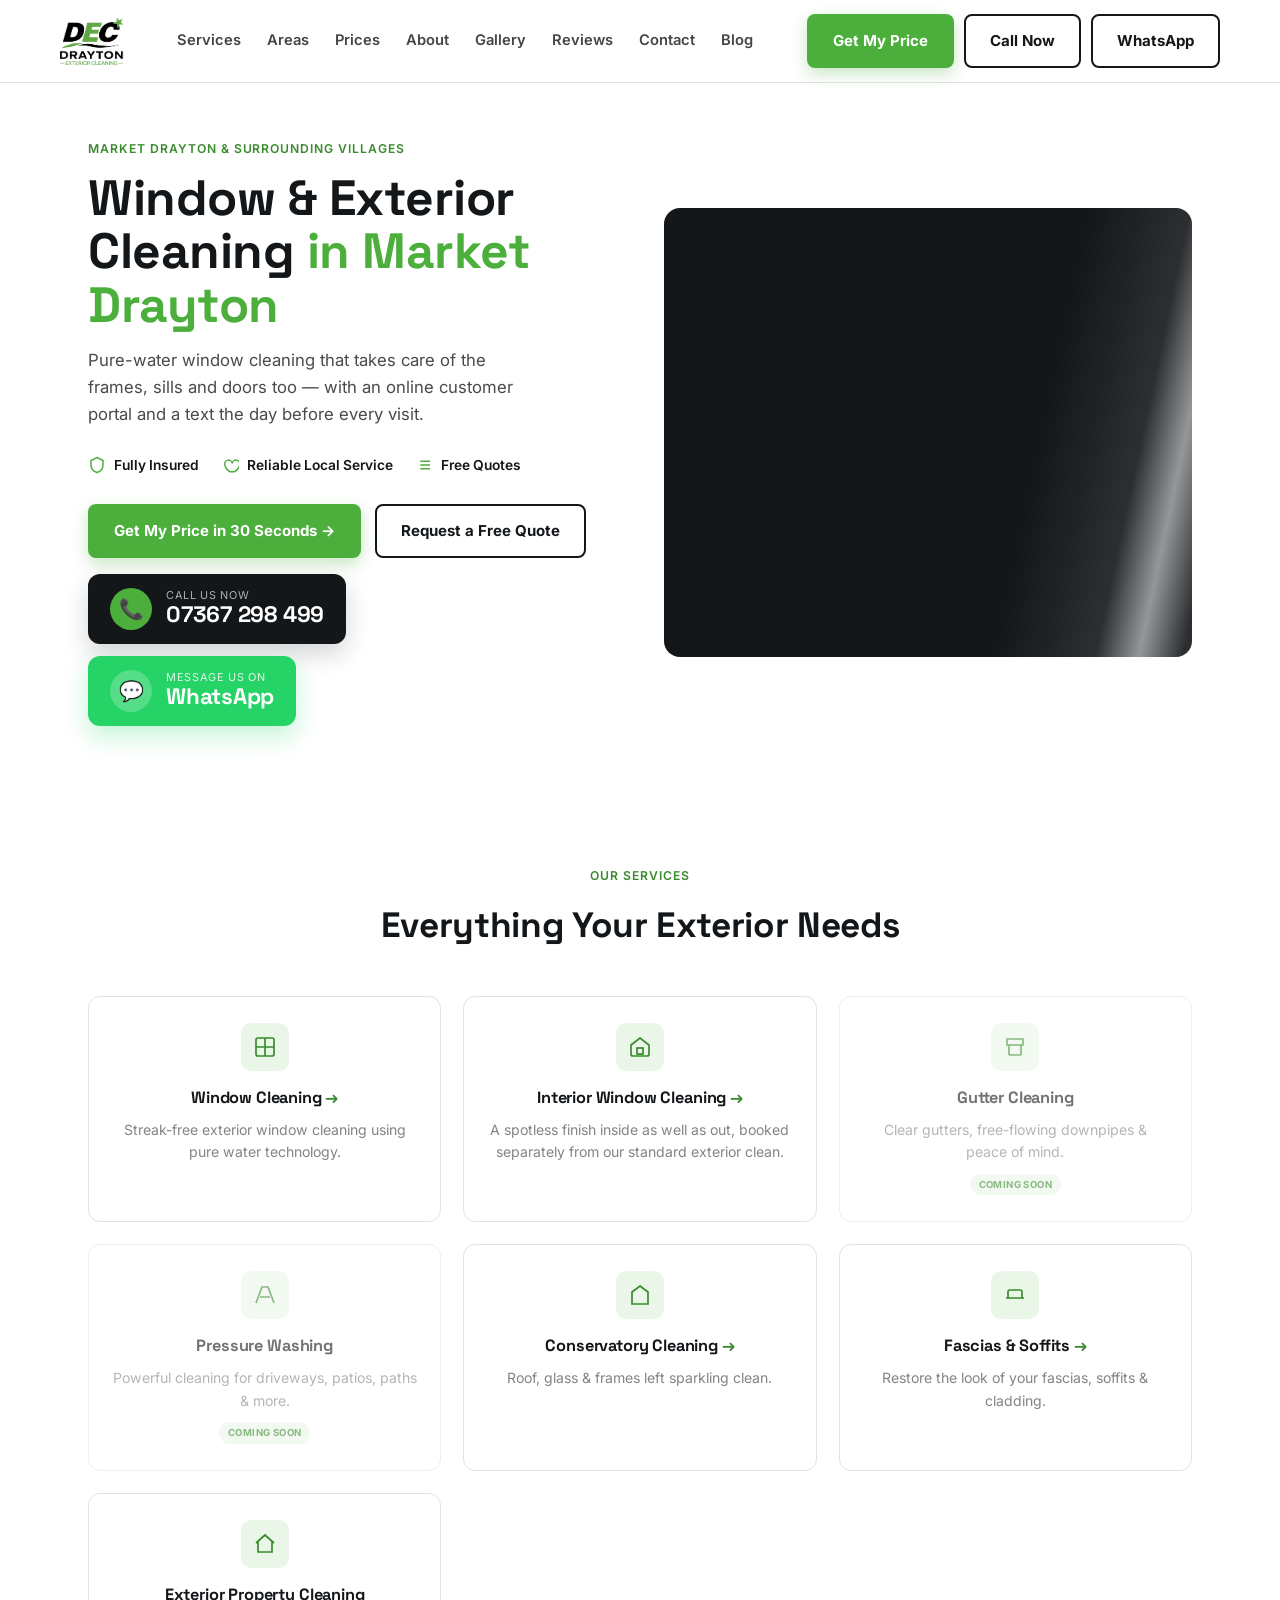
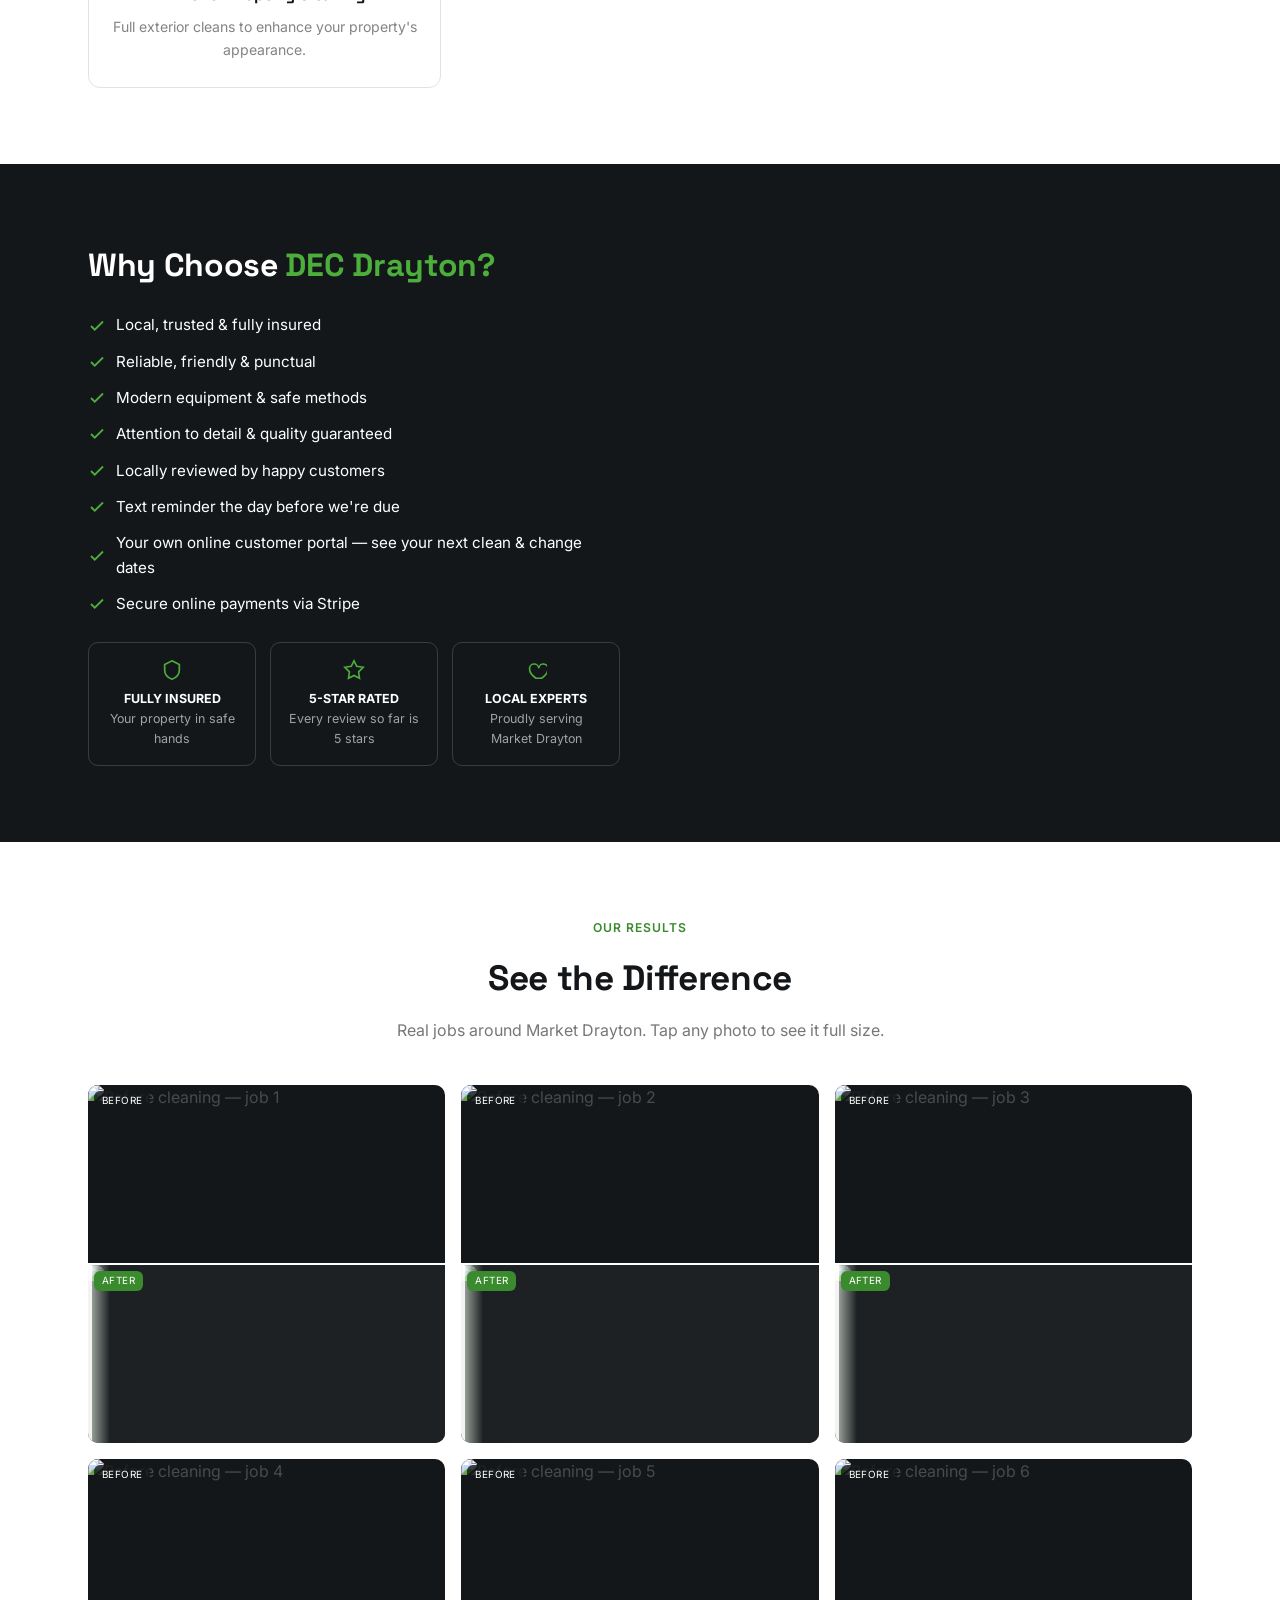
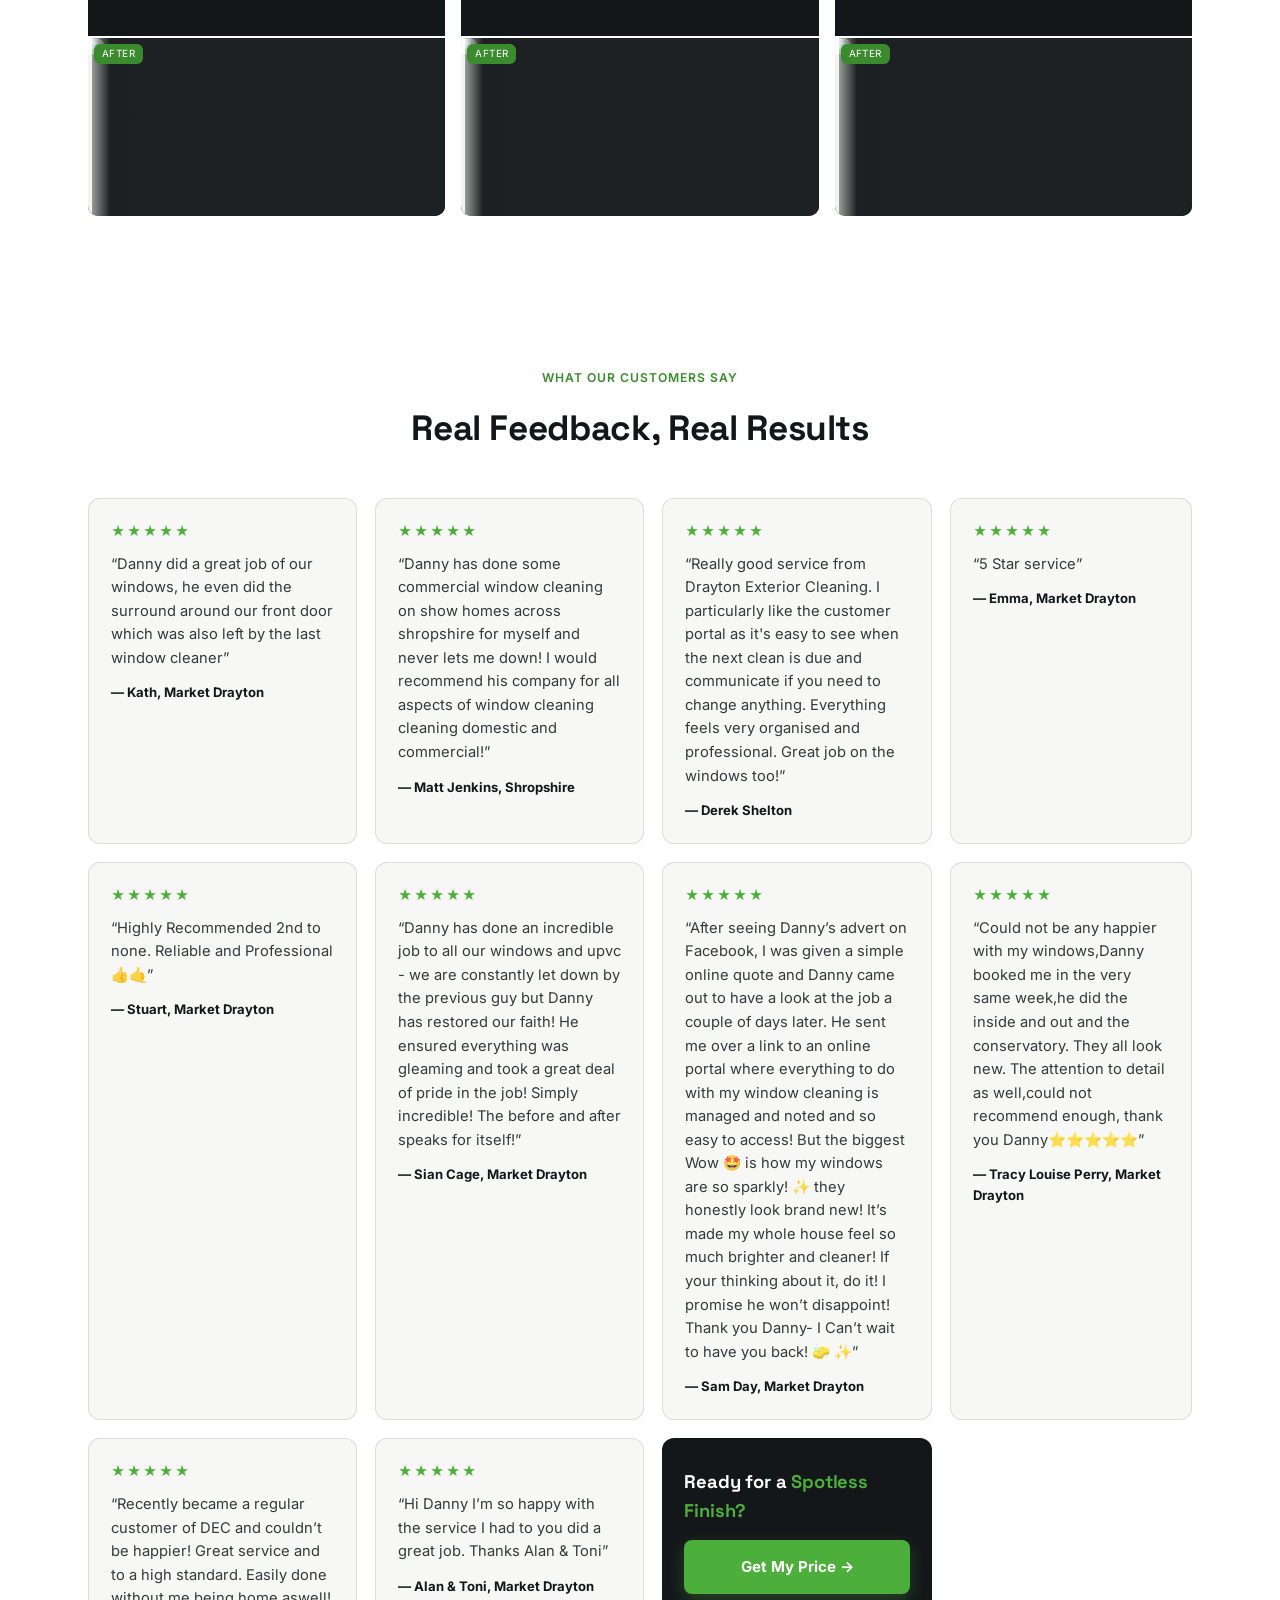
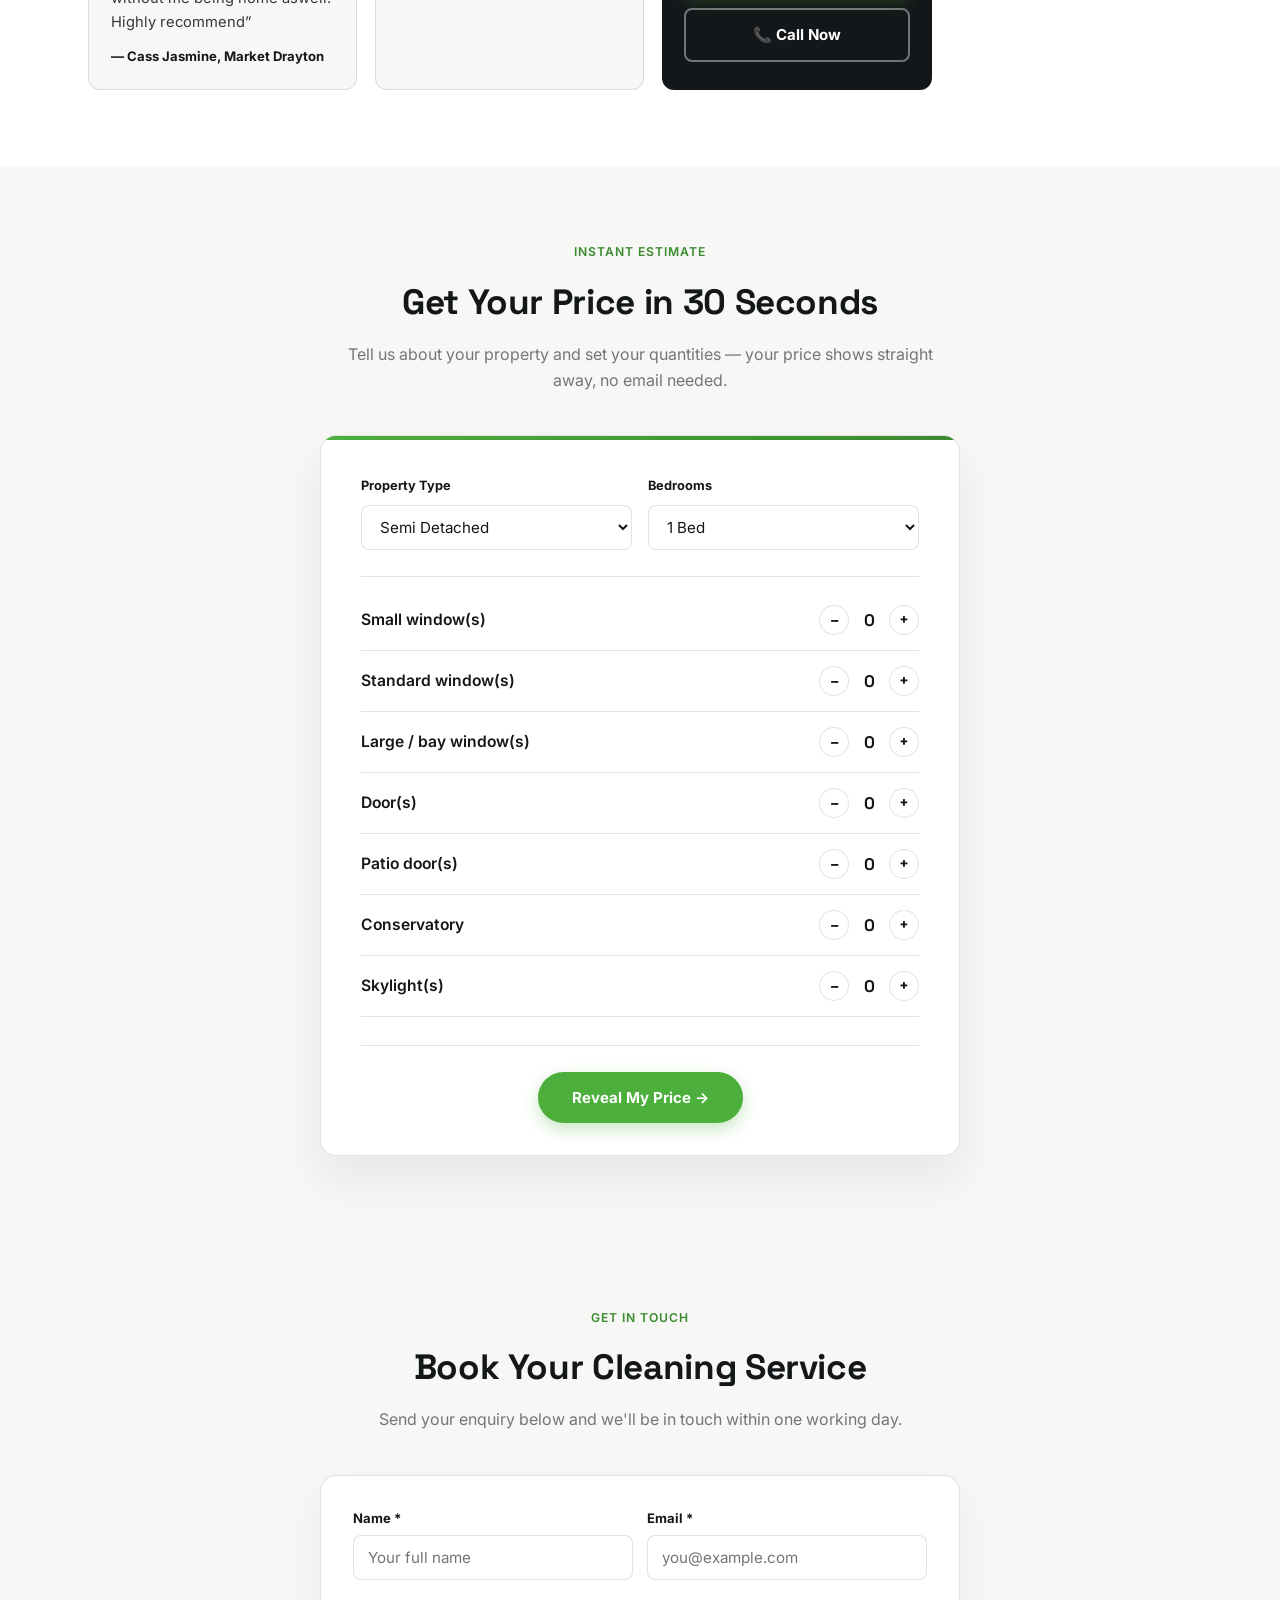
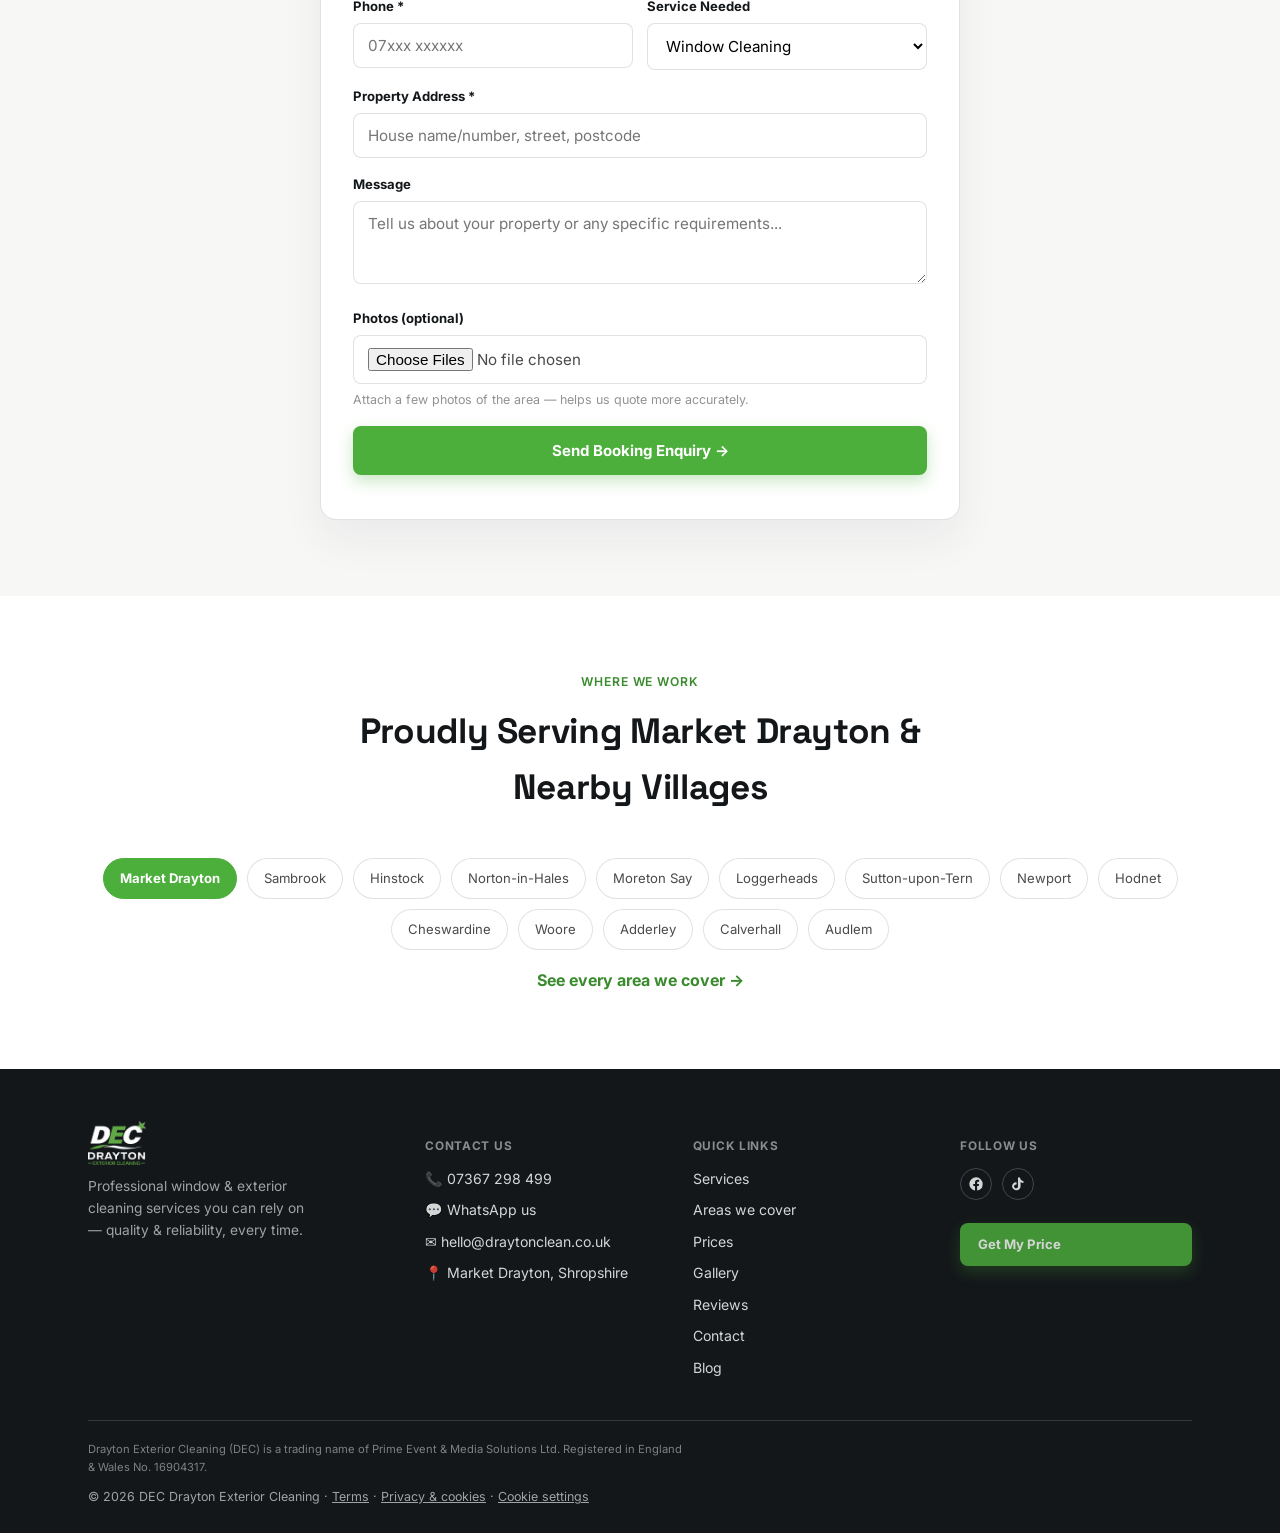
==== dec-site-cms/index.html @ 7d37f5d8 "Add terms and conditions page and link it from calculators and footers Co-Authored-By: Claude Opus 5" ====
<!DOCTYPE html>
<html lang="en">
<head>
<meta charset="UTF-8">
<meta name="viewport" content="width=device-width, initial-scale=1.0">
<title>Window Cleaning Market Drayton | Drayton Exterior Cleaning</title>
<meta name="description" content="Pure-water window and exterior cleaning in Market Drayton and nearby villages. Fully insured, 5-star reviewed, instant online prices.">
<link rel="canonical" href="https://draytonclean.co.uk/">
<meta property="og:type" content="website">
<meta property="og:title" content="DEC — Drayton Exterior Cleaning | Market Drayton">
<meta property="og:description" content="Professional window and exterior cleaning across Market Drayton, Sambrook, Hinstock & surrounding villages. Fully insured, reliable, free no-obligation quotes.">
<meta property="og:url" content="https://draytonclean.co.uk/">
<meta property="og:site_name" content="Drayton Exterior Cleaning">
<meta property="og:locale" content="en_GB">
 <meta property="og:image" content="https://draytonclean.co.uk/content/uploads/og-image.png"> <meta property="og:image:width" content="1200"> <meta property="og:image:height" content="630"> <meta name="twitter:image" content="https://draytonclean.co.uk/content/uploads/og-image.png">  
<meta name="twitter:card" content="summary_large_image">
<meta name="twitter:title" content="DEC — Drayton Exterior Cleaning | Market Drayton">
<meta name="twitter:description" content="Professional window and exterior cleaning in Market Drayton. Fully insured, reliable local service, free quotes.">
<!-- Cookie consent: Google Analytics only loads after "Accept" -->
<script src="/dec-consent.js"></script>
<script type="application/ld+json">
{
  "@context": "https://schema.org",
  "@type": "LocalBusiness",
  "@id": "https://draytonclean.co.uk/#business",
  "name": "Drayton Exterior Cleaning",
  "alternateName": "DEC",
  "url": "https://draytonclean.co.uk/",
  "telephone": "+447367298499",
  "email": "hello@draytonclean.co.uk",
  "areaServed": [
    { "@type": "Place", "name": "Market Drayton" },
    { "@type": "Place", "name": "Sambrook" },
    { "@type": "Place", "name": "Hinstock" },
    { "@type": "Place", "name": "Norton-in-Hales" },
    { "@type": "Place", "name": "Moreton Say" },
    { "@type": "Place", "name": "Loggerheads" },
    { "@type": "Place", "name": "Sutton-upon-Tern" },
    { "@type": "Place", "name": "Newport" },
    { "@type": "Place", "name": "Hodnet" },
    { "@type": "Place", "name": "Cheswardine" },
    { "@type": "Place", "name": "Woore" },
    { "@type": "Place", "name": "Adderley" },
    { "@type": "Place", "name": "Calverhall" },
    { "@type": "Place", "name": "Audlem" }
  ],
  "address": {
    "@type": "PostalAddress",
    "addressLocality": "Market Drayton",
    "addressRegion": "Shropshire",
    "addressCountry": "GB"
  },
  "priceRange": "££",
  "sameAs": [
    "https://www.facebook.com/profile.php?id=61593315966697",
    "https://www.tiktok.com/@dannyontheradio"
  ],
    "makesOffer": [
    { "@type": "Offer", "itemOffered": { "@type": "Service", "name": "Window Cleaning" } },
    { "@type": "Offer", "itemOffered": { "@type": "Service", "name": "Interior Window Cleaning" } },
    { "@type": "Offer", "itemOffered": { "@type": "Service", "name": "Conservatory Cleaning" } },
    { "@type": "Offer", "itemOffered": { "@type": "Service", "name": "Fascias & Soffits Cleaning" } },
    { "@type": "Offer", "itemOffered": { "@type": "Service", "name": "Exterior Property Cleaning" } }
  ]
}
</script>
<link rel="icon" type="image/x-icon" href="/favicon.ico">
<link rel="icon" type="image/png" sizes="32x32" href="/favicon-32x32.png">
<link rel="icon" type="image/png" sizes="16x16" href="/favicon-16x16.png">
<link rel="apple-touch-icon" sizes="180x180" href="/apple-touch-icon.png">
<link rel="icon" type="image/png" sizes="192x192" href="/android-chrome-192x192.png">
<link rel="preload" as="image" href="/content/uploads/dd-3569.jpg">
<link rel="preconnect" href="https://fonts.googleapis.com">
<link rel="preconnect" href="https://fonts.gstatic.com" crossorigin>
<link href="https://fonts.googleapis.com/css2?family=Space+Grotesk:wght@600;700;800&family=Inter:wght@400;600;700&display=swap" rel="stylesheet">
<script defer src="https://identity.netlify.com/v1/netlify-identity-widget.js"></script>
<!-- Animations: switched on only for visitors who haven't asked their device to reduce motion -->
<script>
  try{ if(!window.matchMedia('(prefers-reduced-motion: reduce)').matches){ document.documentElement.classList.add('motion-ok'); } }catch(e){}
</script>
<style>
  :root{
    --black:#14171A; --black-soft:#1D2124;
    --white:#FFFFFF; --offwhite:#F7F8F6;
    --green:#4CAF3C; --green-dark:#3A8A2E; --green-tint:#EAF6E7;
    --grey:#4A4A4A; --line:rgba(20,23,26,0.12);
    --display:'Space Grotesk',sans-serif; --body:'Inter',sans-serif; --mono:'Inter',sans-serif;
    --radius:12px;
  }
  *{box-sizing:border-box;}
  html{scroll-behavior:smooth;}
  body{margin:0; background:var(--white); color:var(--grey); font-family:var(--body); font-size:16px; line-height:1.6; -webkit-font-smoothing:antialiased;}
  h1,h2,h3{font-family:var(--display); margin:0; color:var(--black); letter-spacing:-0.01em;}
  p{margin:0;} a{color:inherit; text-decoration:none;} img,svg{display:block; max-width:100%;}
  .wrap{max-width:1160px; margin:0 auto; padding:0 28px;}
  @media (max-width:640px){.wrap{padding:0 20px;}}
  .eyebrow{font-family:var(--mono); font-size:0.76rem; letter-spacing:0.08em; text-transform:uppercase; color:var(--green-dark); font-weight:600; margin-bottom:12px;}
  /* Buttons */
  .btn{display:inline-flex; align-items:center; gap:8px; font-family:var(--body); font-weight:700; font-size:0.94rem; padding:13px 24px; border-radius:8px; border:2px solid transparent; cursor:pointer; transition:transform .15s ease, box-shadow .15s ease;}
  .btn-green{background:var(--green); color:#fff; box-shadow:0 6px 16px rgba(76,175,60,0.3);}
  .btn-green:hover{background:var(--green-dark); transform:translateY(-1px);}
  .btn-outline-dark{background:transparent; border-color:var(--black); color:var(--black);}
  .btn-outline-dark:hover{background:var(--black); color:#fff;}
  .btn-outline-white{background:transparent; border-color:rgba(255,255,255,0.4); color:#fff;}
  .btn-outline-white:hover{border-color:#fff;}
  /* Header */
  header{position:sticky; top:0; z-index:50; background:rgba(255,255,255,0.92); backdrop-filter:blur(10px); border-bottom:1px solid var(--line);}
  .nav{display:flex; align-items:center; justify-content:space-between; padding:14px 0; gap:20px;}
  .brand{display:flex; flex-direction:column; line-height:1;}
  .brand .mark{font-family:var(--display); font-weight:800; font-size:1.7rem; color:var(--black); letter-spacing:-0.02em;}
  .brand .mark span{color:var(--green);}
  .brand .sub{font-family:var(--mono); font-size:0.6rem; letter-spacing:0.14em; color:var(--grey); margin-top:2px;}
  nav.links{display:flex; align-items:center; gap:26px;}
  nav.links a{font-size:0.92rem; font-weight:600; color:var(--black); opacity:0.8;}
  nav.links a:hover{opacity:1; color:var(--green-dark);}
  .header-ctas{display:flex; align-items:center; gap:10px;}
  .burger-btn{display:none; width:40px; height:40px; border:1px solid var(--line); border-radius:8px; background:#fff; align-items:center; justify-content:center; cursor:pointer; flex:none;}
  .burger-btn svg{width:20px; height:20px; stroke:var(--black); fill:none; stroke-width:2;}
  .mobile-menu{display:none; flex-direction:column; padding:8px 20px 16px; border-top:1px solid var(--line); background:#fff;}
  .mobile-menu.open{display:flex;}
  .mobile-menu a{padding:12px 0; font-size:0.98rem; font-weight:600; color:var(--black); border-bottom:1px solid var(--line);}
  .mobile-menu a:last-child{border-bottom:none;}
  @media (max-width:980px){
    nav.links{display:none;}
    .burger-btn{display:flex;}
    .header-ctas .btn{padding:10px 14px; font-size:0.82rem;}
  }
  @media (max-width:560px){
    .nav{flex-direction:row; align-items:center; justify-content:space-between; gap:10px; padding:14px 20px;}
    .brand{width:auto;}
    .brand img{width:auto !important; height:36px !important; margin:0;}
    .header-ctas{display:none;}
  }
  @media (max-width:560px){
    header{position:static;}
  }
  /* Hero */
  .hero{padding:56px 0 64px;}
  .hero-inner{display:grid; grid-template-columns:1fr 1fr; gap:48px; align-items:center;}
  @media (max-width:900px){ .hero-inner{grid-template-columns:1fr;} }
  .hero h1{font-size:clamp(2.1rem,4.2vw,3.1rem); font-weight:800; line-height:1.08;}
  .hero h1 .accent{color:var(--green);}
  .hero .sub{margin-top:16px; font-size:1.05rem; opacity:0.85; max-width:460px;}
  .trust-row{display:flex; gap:22px; margin-top:26px; flex-wrap:wrap;}
  .trust-item{display:flex; align-items:center; gap:8px; font-size:0.86rem; font-weight:600; color:var(--black);}
  .trust-item svg{width:18px; height:18px; stroke:var(--green); fill:none; stroke-width:2;}
  .hero .cta-row{display:flex; gap:14px; margin-top:28px; flex-wrap:wrap;}
  .hero-phone-cta{display:flex; width:fit-content; align-items:center; gap:14px; background:var(--black); color:#fff; padding:14px 22px; border-radius:12px; margin-top:16px; box-shadow:0 10px 24px rgba(20,23,26,0.18); transition:transform .15s ease;}
  .hero-phone-cta:hover{transform:translateY(-1px);}
  .hero-phone-icon{width:42px; height:42px; border-radius:50%; background:var(--green); display:flex; align-items:center; justify-content:center; font-size:1.25rem; flex:none;}
  .hero-phone-text{display:flex; flex-direction:column; line-height:1.2;}
  .hero-phone-label{font-family:var(--mono); font-size:0.68rem; text-transform:uppercase; letter-spacing:0.06em; opacity:0.65;}
  .hero-phone-number{font-family:var(--display); font-weight:800; font-size:1.4rem; letter-spacing:-0.01em;}
  @media (max-width:480px){ .hero-phone-number{font-size:1.2rem;} }
  .hero-whatsapp-cta{display:flex; width:fit-content; align-items:center; gap:14px; background:#25D366; color:#fff; padding:14px 22px; border-radius:12px; margin-top:12px; box-shadow:0 10px 24px rgba(37,211,102,0.28); transition:transform .15s ease;}
  .hero-whatsapp-cta:hover{transform:translateY(-1px);}
  .hero-whatsapp-icon{width:42px; height:42px; border-radius:50%; background:rgba(255,255,255,0.22); display:flex; align-items:center; justify-content:center; font-size:1.25rem; flex:none;}
  .hero-whatsapp-text{display:flex; flex-direction:column; line-height:1.2;}
  .hero-whatsapp-label{font-family:var(--mono); font-size:0.68rem; text-transform:uppercase; letter-spacing:0.06em; opacity:0.85;}
  .hero-whatsapp-number{font-family:var(--display); font-weight:800; font-size:1.4rem; letter-spacing:-0.01em;}
  @media (max-width:480px){ .hero-whatsapp-number{font-size:1.2rem;} }
  .hero-photo{
    aspect-ratio:4/3.4; border-radius:16px; overflow:hidden; position:relative;
    background:var(--black);
    display:flex; align-items:center; justify-content:center; text-align:center;
  }
  .hero-photo .ph-label{color:rgba(255,255,255,0.55); font-family:var(--mono); font-size:0.78rem; padding:0 30px; line-height:1.6;}
  /* Services */
  section{padding:76px 0;}
  .section-head{max-width:600px; margin:0 auto 42px; text-align:center;}
  .section-head h2{font-size:clamp(1.7rem,3vw,2.2rem); font-weight:800;}
  .section-head p{margin-top:12px; opacity:0.75;}
  .services-grid{display:grid; grid-template-columns:repeat(3,1fr); gap:22px;}
  @media (max-width:900px){ .services-grid{grid-template-columns:repeat(2,1fr);} }
  @media (max-width:600px){ .services-grid{grid-template-columns:1fr;} }
  .service-card{border:1px solid var(--line); border-radius:var(--radius); padding:26px 22px; text-align:center; transition:transform .15s ease, box-shadow .15s ease, border-color .15s ease;}
  .service-card:hover{transform:translateY(-3px); box-shadow:0 14px 30px rgba(20,23,26,0.08); border-color:var(--green);}
  .service-icon{width:48px; height:48px; margin:0 auto 14px; border-radius:10px; background:var(--green-tint); display:flex; align-items:center; justify-content:center;}
  .service-icon svg{width:24px; height:24px; stroke:var(--green-dark); fill:none; stroke-width:1.7;}
  .service-card h3{font-size:1.02rem; font-weight:700;}
  .service-card p{margin-top:8px; font-size:0.88rem; opacity:0.68;}
  .service-card.coming-soon{opacity:0.6;}
  .coming-soon-tag{font-family:var(--mono); font-size:0.6rem; color:var(--green-dark); background:var(--green-tint); padding:3px 9px; border-radius:999px; display:inline-block; margin-top:10px; text-transform:uppercase; letter-spacing:0.04em; font-weight:700;}
  /* Why choose band */
  .why-band{background:var(--black); color:#fff;}
  .why-inner{display:grid; grid-template-columns:1fr 1fr; gap:40px; align-items:center;}
  @media (max-width:900px){ .why-inner{grid-template-columns:1fr;} }
  .why-band h2{color:#fff; font-size:clamp(1.5rem,2.6vw,2rem); margin-bottom:22px;}
  .why-band h2 .accent{color:var(--green);}
  .checklist{display:flex; flex-direction:column; gap:12px; margin-bottom:26px;}
  .checklist .item{display:flex; align-items:center; gap:10px; font-size:0.95rem;}
  .checklist svg{width:18px; height:18px; stroke:var(--green); fill:none; stroke-width:2.4; flex:none;}
  .stat-row{display:flex; gap:14px; flex-wrap:wrap;}
  .stat-card{flex:1; min-width:120px; border:1px solid rgba(255,255,255,0.16); border-radius:10px; padding:16px; text-align:center;}
  .stat-card svg{width:22px; height:22px; stroke:var(--green); fill:none; stroke-width:1.8; margin:0 auto 8px;}
  .stat-card .label{font-size:0.78rem; font-weight:700;}
  .why-photo{
    aspect-ratio:16/10; border-radius:14px; background:linear-gradient(160deg, var(--green-dark), var(--black-soft));
    display:flex; align-items:center; justify-content:center; text-align:center;
  }
  .why-photo .ph-label{color:rgba(255,255,255,0.55); font-family:var(--mono); font-size:0.75rem; padding:0 24px;}
  /* Before/after gallery */
  .gallery-grid{display:grid; grid-template-columns:repeat(auto-fit, minmax(280px, 1fr)); gap:16px;}
  .gallery-item{aspect-ratio:1/1; border-radius:10px; border:1.5px dashed var(--line); display:flex; align-items:center; justify-content:center; background:var(--offwhite);}
  .gallery-item span{font-family:var(--mono); font-size:0.72rem; color:var(--grey); opacity:0.6; text-align:center; padding:0 14px;}
  .gallery-cta{text-align:center; margin-top:32px;}
  .ba-item{border:0; padding:0; overflow:hidden; position:relative; display:flex; flex-direction:column; align-items:stretch; justify-content:stretch; background:var(--black);}
  .ba-half{position:relative; flex:1; overflow:hidden; min-height:0;}
  .ba-half + .ba-half{border-top:2px solid #fff;}
  .ba-half img{position:absolute; inset:0; width:100%; height:100%; object-fit:cover; display:block; cursor:zoom-in;}
  .gallery-item .ba-tag{position:absolute; top:6px; left:6px; background:rgba(20,23,26,0.8); color:#fff; font-size:0.62rem; padding:2px 8px; border-radius:6px; text-transform:uppercase; letter-spacing:0.04em; opacity:1 !important; font-family:var(--body);}
  .gallery-item .ba-tag.ba-after{background:var(--green-dark);}
  .gallery-item .ba-cap{position:absolute; bottom:6px; left:6px; right:6px; background:rgba(20,23,26,0.8); color:#fff; font-size:0.72rem; padding:4px 8px; border-radius:6px; opacity:1 !important;}
  /* Testimonials + CTA */
  .testi-wrap{display:grid; grid-template-columns:1fr 1fr 1fr 0.9fr; gap:18px;}
  @media (max-width:980px){ .testi-wrap{grid-template-columns:1fr 1fr;} }
  @media (max-width:640px){ .testi-wrap{grid-template-columns:1fr;} }
  .testi-card{border:1px solid var(--line); border-radius:var(--radius); padding:22px; background:var(--offwhite);}
  .testi-card .stars{color:var(--green); font-family:var(--mono); letter-spacing:2px; font-size:0.85rem;}
  .testi-card p.quote{margin-top:10px; font-size:0.92rem; color:var(--black); opacity:0.85;}
  .testi-card .who{margin-top:12px; font-size:0.82rem; font-weight:700; color:var(--black);}
  .testi-card .placeholder-tag{font-family:var(--mono); font-size:0.6rem; color:var(--green-dark); background:var(--green-tint); padding:2px 7px; border-radius:999px; display:inline-block; margin-bottom:8px;}
  .cta-panel{background:var(--black); border-radius:var(--radius); padding:26px 22px; color:#fff; display:flex; flex-direction:column; justify-content:center; gap:14px;}
  .cta-panel h3{color:#fff; font-size:1.15rem;}
  .cta-panel h3 .accent{color:var(--green);}
  .cta-panel .btn{width:100%; justify-content:center;}
  /* Booking */
  .booking{background:var(--offwhite);}
  .booking-panel{background:#fff; border:1px solid var(--line); border-radius:16px; padding:32px; box-shadow:0 20px 44px rgba(20,23,26,0.06);}
  .field{margin-bottom:16px;}
  .field label{display:block; font-size:0.82rem; font-weight:700; margin-bottom:6px; color:var(--black);}
  .field input, .field select, .field textarea{width:100%; padding:12px 14px; border-radius:8px; border:1px solid var(--line); font-family:var(--body); font-size:0.95rem; background:#fff;}
  .field input:focus, .field select:focus, .field textarea:focus{outline:2px solid var(--green); outline-offset:1px;}
  .field-row{display:grid; grid-template-columns:1fr 1fr; gap:14px;}
  @media (max-width:480px){ .field-row{grid-template-columns:1fr;} }
  .booking-note{font-family:var(--mono); font-size:0.72rem; opacity:0.55; text-align:center; margin-top:12px;}
  /* Areas */
  .area-tags{display:flex; flex-wrap:wrap; gap:10px; justify-content:center;}
  .area-tag{font-family:var(--mono); font-size:0.82rem; padding:9px 16px; border-radius:999px; border:1px solid var(--line); background:#fff;}
  a.area-tag{text-decoration:none; color:inherit; transition:border-color .15s ease, color .15s ease;}
  a.area-tag:hover{border-color:var(--green-dark); color:var(--green-dark);}
  a.area-tag.primary:hover{color:#fff; background:var(--green-dark);}
  .svc-link{color:inherit; text-decoration:none;}
  .svc-link::after{content:" \2192"; color:var(--green-dark);}
  .svc-link:hover{color:var(--green-dark);}
  .area-tag.primary{background:var(--green); color:#fff; border-color:var(--green); font-weight:700;}
  /* Footer */
  footer{background:var(--black); color:#fff; padding:52px 0 26px;}
  .footer-top{display:grid; grid-template-columns:1.3fr 1fr 1fr 1fr; gap:36px; padding-bottom:32px; border-bottom:1px solid rgba(255,255,255,0.14);}
  @media (max-width:760px){ .footer-top{grid-template-columns:1fr 1fr; gap:26px;} }
  .footer-brand .mark{font-family:var(--display); font-weight:800; font-size:1.4rem;}
  .footer-brand .mark span{color:var(--green);}
  .footer-brand p{margin-top:10px; opacity:0.6; font-size:0.86rem; max-width:220px;}
  .footer-col h4{font-size:0.74rem; text-transform:uppercase; letter-spacing:0.06em; opacity:0.5; font-weight:700; margin-bottom:12px;}
  .footer-col a, .footer-col p{display:block; font-size:0.88rem; opacity:0.82; margin-bottom:9px;}
  .social-row{display:flex; gap:10px; margin-top:4px;}
  .social-row a{width:32px; height:32px; border-radius:50%; border:1px solid rgba(255,255,255,0.25); display:flex; align-items:center; justify-content:center; font-size:0.75rem;}
  .footer-bottom{display:flex; justify-content:space-between; align-items:center; padding-top:20px; flex-wrap:wrap; gap:10px;}
  .legal-line{font-family:var(--mono); font-size:0.7rem; opacity:0.45; max-width:600px;}

  /* ============================================================
     ANIMATIONS (added Oct 2026)
     - Only run when the page adds "motion-ok" (visitors who have
       NOT turned on "reduce motion" on their phone/computer).
     - Scroll-in effects only hide things once the script at the
       bottom of the page has started ("motion-ready"), so nothing
       can ever get stuck invisible.
     ============================================================ */
  :root{ --ease-out:cubic-bezier(0.2,0.8,0.2,1); }
  @keyframes dec-rise{ from{opacity:0; transform:translateY(10px);} to{opacity:1; transform:none;} }
  @keyframes dec-wipe{ from{transform:translateX(-130%) skewX(-12deg);} to{transform:translateX(130%) skewX(-12deg);} }

  /* 1. Hero: text settles in, then a squeegee-style shine sweeps the photo once */
  .motion-ok .hero .eyebrow,
  .motion-ok .hero h1,
  .motion-ok .hero .sub,
  .motion-ok .hero .trust-row,
  .motion-ok .hero .cta-row,
  .motion-ok .hero .hero-phone-cta,
  .motion-ok .hero .hero-whatsapp-cta{ animation:dec-rise .5s var(--ease-out) both; }
  .motion-ok .hero h1{ animation-delay:.06s; }
  .motion-ok .hero .sub{ animation-delay:.12s; }
  .motion-ok .hero .trust-row{ animation-delay:.18s; }
  .motion-ok .hero .cta-row{ animation-delay:.24s; }
  .motion-ok .hero .hero-phone-cta{ animation-delay:.30s; }
  .motion-ok .hero .hero-whatsapp-cta{ animation-delay:.34s; }
  .motion-ok .hero-photo::after{
    content:""; position:absolute; top:-10%; bottom:-10%; left:0; width:55%; pointer-events:none;
    background:linear-gradient(90deg, rgba(255,255,255,0) 0%, rgba(255,255,255,0.10) 35%, rgba(255,255,255,0.55) 50%, rgba(255,255,255,0.10) 65%, rgba(255,255,255,0) 100%);
    transform:translateX(-130%) skewX(-12deg);
    animation:dec-wipe .9s .45s var(--ease-out) both;
  }

  /* 2. Things that glide in as you scroll to them (once only) */
  .motion-ready .reveal{ opacity:0; transform:translateY(14px); transition:opacity .55s var(--ease-out), transform .55s var(--ease-out); transition-delay:var(--d,0s); }
  .motion-ready .reveal.in{ opacity:1; transform:none; }
  .motion-ready .service-card.reveal.in:hover{ transform:translateY(-3px); transition-delay:0s; }
  .motion-ready .service-card.coming-soon.reveal.in{ opacity:0.6; }

  /* 3. "Why choose" ticks draw themselves in */
  .motion-ready .checklist svg path{ stroke-dasharray:1; stroke-dashoffset:1; transition:stroke-dashoffset .45s var(--ease-out); transition-delay:var(--d,0s); }
  .motion-ready .checklist.in svg path{ stroke-dashoffset:0; }

  /* 4. Before/after: the "after" photo is wiped clean left-to-right */
  /* (a cover panel with a bright "blade" edge slides off the photo; the photo itself is untouched so it still loads normally) */
  .motion-ready .ba-half.ba-wipe .ba-tag{ z-index:2; }
  .motion-ready .ba-half.ba-wipe::after{
    content:""; position:absolute; inset:0; z-index:1; pointer-events:none;
    background:linear-gradient(90deg, rgba(255,255,255,0.95) 0, rgba(255,255,255,0.95) 4px, rgba(234,246,231,0.6) 4px, rgba(29,33,36,0.92) 22px, #1D2124 60px);
    transform:translateX(0); transition:transform .85s var(--ease-out); transition-delay:var(--d,0s);
  }
  .motion-ready .ba-half.ba-wipe.in::after{ transform:translateX(101%); }

  /* 5. Review stars fill in */
  .motion-ready .testi-card.reveal .stars{ clip-path:inset(0 100% 0 0); transition:clip-path .6s var(--ease-out); transition-delay:calc(var(--d,0s) + .15s); }
  .motion-ready .testi-card.in .stars{ clip-path:inset(0 0 0 0); }

  /* 6. Buttons feel pressable */
  .btn:active, .hero-phone-cta:active, .hero-whatsapp-cta:active{ transform:scale(0.98); transition-duration:.08s; }

  /* 6b. "Get My Price" buttons give a little giggle: a quick wiggle when they
     come into view, repeated 4 times (every 6 seconds), then they settle.
     They also giggle whenever someone hovers over them. */
  @keyframes dec-giggle{
    0%,13%,100%{ transform:none; }
    2%{ transform:rotate(-3deg) scale(1.04); }
    4%{ transform:rotate(3deg) scale(1.04); }
    6%{ transform:rotate(-2deg) scale(1.03); }
    8%{ transform:rotate(2deg) scale(1.02); }
    10%{ transform:rotate(-1deg); }
  }
  @keyframes dec-giggle-once{
    0%,100%{ transform:none; }
    15%{ transform:rotate(-3deg) scale(1.04); }
    30%{ transform:rotate(3deg) scale(1.04); }
    45%{ transform:rotate(-2deg) scale(1.03); }
    60%{ transform:rotate(2deg) scale(1.02); }
    75%{ transform:rotate(-1deg); }
  }
  .motion-ok a.btn-green[href="#calculator"].giggle{ animation:dec-giggle 6s ease-in-out var(--gd,.6s) 4 both; }
  .motion-ok a.btn-green[href="#calculator"]:hover{ animation:dec-giggle-once .6s ease-in-out 1; }

  /* 7. Header gets a soft shadow once you scroll */
  header{ transition:box-shadow .25s ease; }
  header.scrolled{ box-shadow:0 6px 20px rgba(20,23,26,0.08); }

  /* Respect visitors who turn off animations */
  @media (prefers-reduced-motion: reduce){
    html{scroll-behavior:auto !important;}
    *,*::before,*::after{animation-duration:.01ms !important; animation-iteration-count:1 !important; transition-duration:.01ms !important;}
  }
  a:focus-visible,button:focus-visible,input:focus-visible,select:focus-visible,textarea:focus-visible{outline:3px solid var(--green-dark); outline-offset:2px;}
</style>
</head>
<body>
<header>
  <div class="wrap nav">
        <a class="brand" href="#top">
      <img src="content/uploads/dec-logo.png" alt="Drayton Exterior Cleaning" style="height:48px;width:auto;">
    </a>
    <nav class="links">
      <a href="#services">Services</a>
      <a href="/areas/">Areas</a>
      <a href="#calculator">Prices</a>
      <a href="#about">About</a>
      <a href="#gallery">Gallery</a>
      <a href="#reviews">Reviews</a>
      <a href="#booking">Contact</a>
      <a href="/blog/">Blog</a>
    </nav>
    <div class="header-ctas">
      <a class="btn btn-green" href="#calculator">Get My Price</a>
      <a class="btn btn-outline-dark tel-link" href="tel:+447367298499">Call Now</a>
      <a class="btn btn-outline-dark whatsapp-link" href="https://wa.me/447367298499" target="_blank" rel="noopener">WhatsApp</a>
    </div>
    <button class="burger-btn" id="burgerBtn" aria-label="Open menu">
      <svg viewBox="0 0 24 24"><path d="M3 6h18M3 12h18M3 18h18"/></svg>
    </button>
  </div>
  <div class="mobile-menu" id="mobileMenu">
    <a href="#services">Services</a>
    <a href="/areas/">Areas</a>
    <a href="#calculator">Prices</a>
    <a href="#about">About</a>
    <a href="#gallery">Gallery</a>
    <a href="#reviews">Reviews</a>
    <a href="#booking">Contact</a>
    <a href="/blog/">Blog</a>
  </div>
</header>
<main id="top">
  <!-- HERO -->
  <section class="hero">
    <div class="wrap hero-inner">
      <div>
        <div class="eyebrow">Market Drayton &amp; surrounding villages</div>
        <h1>Window &amp; Exterior Cleaning <span class="accent">in Market Drayton</span></h1>
        <p class="sub">Pure-water window cleaning that takes care of the frames, sills and doors too — with an online customer portal and a text the day before every visit.</p>
        <div class="trust-row">
          <div class="trust-item"><svg viewBox="0 0 24 24"><path d="M12 2l8 4v6c0 5-3.5 8.5-8 10-4.5-1.5-8-5-8-10V6z"/></svg> Fully Insured</div>
          <div class="trust-item"><svg viewBox="0 0 24 24"><path d="M12 21s-7-4.5-7-10a5 5 0 0110-1 5 5 0 0110 1c0 5.5-7 10-7 10z"/></svg> Reliable Local Service</div>
          <div class="trust-item"><svg viewBox="0 0 24 24"><path d="M7 7h13M7 12h13M7 17h13M3 7h.01M3 12h.01M3 17h.01"/></svg> Free Quotes</div>
        </div>
        <div class="cta-row">
          <a class="btn btn-green" href="#calculator">Get My Price in 30 Seconds →</a>
          <a class="btn btn-outline-dark" href="#booking">Request a Free Quote</a>
        </div>
        <a href="tel:+447367298499" class="tel-link hero-phone-cta">
          <span class="hero-phone-icon">📞</span>
          <span class="hero-phone-text">
            <span class="hero-phone-label">Call us now</span>
            <span class="hero-phone-number" id="heroPhoneNumber">07367 298 499</span>
          </span>
        </a>
        <a href="https://wa.me/447367298499" class="whatsapp-link hero-whatsapp-cta" target="_blank" rel="noopener">
          <span class="hero-whatsapp-icon">💬</span>
          <span class="hero-whatsapp-text">
            <span class="hero-whatsapp-label">Message us on</span>
            <span class="hero-whatsapp-number">WhatsApp</span>
          </span>
        </a>
      </div>
      <div class="hero-photo" id="heroPhoto" role="img" aria-label="Danny from Drayton Exterior Cleaning at work" style="background-image:url(/content/uploads/dd-3569.jpg); background-size:cover; background-position:center;"></div>
    </div>
  </section>
  <!-- SERVICES -->
  <section id="services">
    <div class="wrap">
      <div class="section-head">
        <div class="eyebrow" style="text-align:center;">Our Services</div>
        <h2>Everything Your Exterior Needs</h2>
      </div>
      <div class="services-grid">
                <div class="service-card">
          <div class="service-icon"><svg viewBox="0 0 24 24"><rect x="3" y="3" width="18" height="18" rx="2"/><path d="M12 3v18M3 12h18"/></svg></div>
          <h3><a class="svc-link" href="/services/window-cleaning/">Window Cleaning</a></h3>
          <p>Streak-free exterior window cleaning using pure water technology.</p>
        </div>
        <div class="service-card">
          <div class="service-icon"><svg viewBox="0 0 24 24"><path d="M3 10l9-7 9 7v9a2 2 0 01-2 2H5a2 2 0 01-2-2z"/><rect x="9" y="13" width="6" height="6"/></svg></div>
          <h3><a class="svc-link" href="/services/interior-window-cleaning/">Interior Window Cleaning</a></h3>
          <p>A spotless finish inside as well as out, booked separately from our standard exterior clean.</p>
        </div>
        <div class="service-card coming-soon">
          <div class="service-icon"><svg viewBox="0 0 24 24"><path d="M4 4h16v6H4zM6 10v10M18 10v10M6 20h12"/></svg></div>
          <h3>Gutter Cleaning</h3>
          <p>Clear gutters, free-flowing downpipes &amp; peace of mind.</p>
          <span class="coming-soon-tag">Coming Soon</span>
        </div>
        <div class="service-card coming-soon">
          <div class="service-icon"><svg viewBox="0 0 24 24"><path d="M3 20l6-16h6l6 16M7 14h10"/></svg></div>
          <h3>Pressure Washing</h3>
          <p>Powerful cleaning for driveways, patios, paths &amp; more.</p>
          <span class="coming-soon-tag">Coming Soon</span>
        </div>
        <div class="service-card">
          <div class="service-icon"><svg viewBox="0 0 24 24"><path d="M12 3l8 6v12H4V9z"/></svg></div>
          <h3><a class="svc-link" href="/services/conservatory-cleaning/">Conservatory Cleaning</a></h3>
          <p>Roof, glass &amp; frames left sparkling clean.</p>
        </div>
        <div class="service-card">
          <div class="service-icon"><svg viewBox="0 0 24 24"><path d="M3 15h18M5 15V9a2 2 0 012-2h10a2 2 0 012 2v6"/></svg></div>
          <h3><a class="svc-link" href="/services/fascia-and-soffit-cleaning/">Fascias &amp; Soffits</a></h3>
          <p>Restore the look of your fascias, soffits &amp; cladding.</p>
        </div>
        <div class="service-card">
          <div class="service-icon"><svg viewBox="0 0 24 24"><path d="M3 11l9-8 9 8M5 10v10h14V10"/></svg></div>
          <h3>Exterior Property Cleaning</h3>
          <p>Full exterior cleans to enhance your property's appearance.</p>
        </div>
      </div>
    </div>
  </section>
  <!-- WHY CHOOSE -->
  <section id="about" class="why-band">
    <div class="wrap why-inner">
      <div>
        <h2>Why Choose <span class="accent">DEC Drayton?</span></h2>
        <div class="checklist">
          <div class="item"><svg viewBox="0 0 24 24"><path d="M20 6L9 17l-5-5"/></svg> Local, trusted &amp; fully insured</div>
          <div class="item"><svg viewBox="0 0 24 24"><path d="M20 6L9 17l-5-5"/></svg> Reliable, friendly &amp; punctual</div>
          <div class="item"><svg viewBox="0 0 24 24"><path d="M20 6L9 17l-5-5"/></svg> Modern equipment &amp; safe methods</div>
          <div class="item"><svg viewBox="0 0 24 24"><path d="M20 6L9 17l-5-5"/></svg> Attention to detail &amp; quality guaranteed</div>
          <div class="item"><svg viewBox="0 0 24 24"><path d="M20 6L9 17l-5-5"/></svg> Locally reviewed by happy customers</div>
          <div class="item"><svg viewBox="0 0 24 24"><path d="M20 6L9 17l-5-5"/></svg> Text reminder the day before we're due</div>
          <div class="item"><svg viewBox="0 0 24 24"><path d="M20 6L9 17l-5-5"/></svg> Your own online customer portal — see your next clean &amp; change dates</div>
          <div class="item"><svg viewBox="0 0 24 24"><path d="M20 6L9 17l-5-5"/></svg> Secure online payments via Stripe</div>
        </div>
        <div class="stat-row">
          <div class="stat-card"><svg viewBox="0 0 24 24"><path d="M12 2l8 4v6c0 5-3.5 8.5-8 10-4.5-1.5-8-5-8-10V6z"/></svg><div class="label">FULLY INSURED<br><span style="font-weight:400; opacity:0.6;">Your property in safe hands</span></div></div>
          <div class="stat-card"><svg viewBox="0 0 24 24"><path d="M12 2l3 6 7 1-5 5 1 7-6-3-6 3 1-7-5-5 7-1z"/></svg><div class="label">5-STAR RATED<br><span style="font-weight:400; opacity:0.6;">Every review so far is 5 stars</span></div></div>
          <div class="stat-card"><svg viewBox="0 0 24 24"><path d="M12 21s-7-4.5-7-10a5 5 0 0110-1 5 5 0 0110 1c0 5.5-7 10-7 10z"/></svg><div class="label">LOCAL EXPERTS<br><span style="font-weight:400; opacity:0.6;">Proudly serving Market Drayton</span></div></div>
        </div>
      </div>
      <div class="why-photo" id="vanPhoto" role="img" aria-label="Drayton Exterior Cleaning van" style="background-image:url(/content/uploads/van-photo.jpg); background-size:cover; background-position:center;"></div>
    </div>
  </section>
  <!-- GALLERY -->
  <section id="gallery">
    <div class="wrap">
      <div class="section-head">
        <div class="eyebrow" style="text-align:center;">Our Results</div>
        <h2>See the Difference</h2>
        <p>Real jobs around Market Drayton. Tap any photo to see it full size.</p>
      </div>
      <div class="gallery-grid" id="galleryGrid">
        <div class="gallery-item ba-item">
          <div class="ba-half"><img src="/content/uploads/before.jpg" alt="Before cleaning — job 1" loading="lazy" decoding="async" width="600" height="600" data-full="/content/uploads/before.jpg"><span class="ba-tag">Before</span></div>
          <div class="ba-half"><img src="/content/uploads/after.jpg" alt="After cleaning — job 1" loading="lazy" decoding="async" width="600" height="600" data-full="/content/uploads/after.jpg"><span class="ba-tag ba-after">After</span></div>
        </div>
        <div class="gallery-item ba-item">
          <div class="ba-half"><img src="/content/uploads/img_6696.jpeg" alt="Before cleaning — job 2" loading="lazy" decoding="async" width="600" height="600" data-full="/content/uploads/img_6696.jpeg"><span class="ba-tag">Before</span></div>
          <div class="ba-half"><img src="/content/uploads/img_6697.jpeg" alt="After cleaning — job 2" loading="lazy" decoding="async" width="600" height="600" data-full="/content/uploads/img_6697.jpeg"><span class="ba-tag ba-after">After</span></div>
        </div>
        <div class="gallery-item ba-item">
          <div class="ba-half"><img src="/content/uploads/img_6705.jpeg" alt="Before cleaning — job 3" loading="lazy" decoding="async" width="600" height="600" data-full="/content/uploads/img_6705.jpeg"><span class="ba-tag">Before</span></div>
          <div class="ba-half"><img src="/content/uploads/img_6707.jpeg" alt="After cleaning — job 3" loading="lazy" decoding="async" width="600" height="600" data-full="/content/uploads/img_6707.jpeg"><span class="ba-tag ba-after">After</span></div>
        </div>
        <div class="gallery-item ba-item">
          <div class="ba-half"><img src="/content/uploads/img_6775.jpeg" alt="Before cleaning — job 4" loading="lazy" decoding="async" width="600" height="600" data-full="/content/uploads/img_6775.jpeg"><span class="ba-tag">Before</span></div>
          <div class="ba-half"><img src="/content/uploads/img_6781.jpeg" alt="After cleaning — job 4" loading="lazy" decoding="async" width="600" height="600" data-full="/content/uploads/img_6781.jpeg"><span class="ba-tag ba-after">After</span></div>
        </div>
        <div class="gallery-item ba-item">
          <div class="ba-half"><img src="/content/uploads/img_6809.jpeg" alt="Before cleaning — job 5" loading="lazy" decoding="async" width="600" height="600" data-full="/content/uploads/img_6809.jpeg"><span class="ba-tag">Before</span></div>
          <div class="ba-half"><img src="/content/uploads/img_6814.jpeg" alt="After cleaning — job 5" loading="lazy" decoding="async" width="600" height="600" data-full="/content/uploads/img_6814.jpeg"><span class="ba-tag ba-after">After</span></div>
        </div>
      </div>
    </div>
  </section>
  <!-- TESTIMONIALS + CTA -->
  <section id="reviews">
    <div class="wrap">
      <div class="section-head">
        <div class="eyebrow" style="text-align:center;">What Our Customers Say</div>
        <h2>Real Feedback, Real Results</h2>
      </div>
      <div class="testi-wrap" id="testiWrap">
        <div class="testi-card">
          <div class="stars" aria-label="5 out of 5 stars">★★★★★</div>
          <p class="quote">“Danny did a great job of our windows, he even did the surround around our front door which was also left by the last window cleaner”</p>
          <div class="who">— Kath, Market Drayton</div>
        </div>
        <div class="testi-card">
          <div class="stars" aria-label="5 out of 5 stars">★★★★★</div>
          <p class="quote">“Danny has done some commercial window cleaning on show homes across shropshire for myself and never lets me down! I would recommend his company for all aspects of window cleaning cleaning domestic and commercial!”</p>
          <div class="who">— Matt Jenkins, Shropshire</div>
        </div>
        <div class="testi-card">
          <div class="stars" aria-label="5 out of 5 stars">★★★★★</div>
          <p class="quote">“Really good service from Drayton Exterior Cleaning. I particularly like the customer portal as it&#x27;s easy to see when the next clean is due and communicate if you need to change anything. Everything feels very organised and professional. Great job on the windows too!”</p>
          <div class="who">— Derek Shelton</div>
        </div>
        <div class="testi-card">
          <div class="stars" aria-label="5 out of 5 stars">★★★★★</div>
          <p class="quote">“5 Star service”</p>
          <div class="who">— Emma, Market Drayton</div>
        </div>
        <div class="testi-card">
          <div class="stars" aria-label="5 out of 5 stars">★★★★★</div>
          <p class="quote">“Highly Recommended 2nd to none. Reliable and Professional 👍🤙”</p>
          <div class="who">— Stuart, Market Drayton</div>
        </div>
        <div class="testi-card">
          <div class="stars" aria-label="5 out of 5 stars">★★★★★</div>
          <p class="quote">“Danny has done an incredible job to all our windows and upvc - we are constantly let down by the previous guy but Danny has restored our faith! He ensured everything was gleaming and took a great deal of pride in the job! Simply incredible! The before and after speaks for itself!”</p>
          <div class="who">— Sian Cage, Market Drayton</div>
        </div>
        <div class="testi-card">
          <div class="stars" aria-label="5 out of 5 stars">★★★★★</div>
          <p class="quote">“After seeing Danny’s advert on Facebook, I was given a simple online quote and Danny came out to have a look at the job a couple of days later. He sent me over a link to an online portal where everything to do with my window cleaning is managed and noted and so easy to access! 
But the biggest Wow 🤩 is how my windows are so sparkly! ✨ they honestly look brand new! It’s made my whole house feel so much brighter and cleaner! If your thinking about it, do it! 
I promise he won’t disappoint! 
Thank you Danny- I Can’t wait to have you back! 🧽 ✨”</p>
          <div class="who">— Sam Day, Market Drayton</div>
        </div>
        <div class="cta-panel">
          <h3>Ready for a <span class="accent">Spotless Finish?</span></h3>
          <a class="btn btn-green" href="#calculator">Get My Price →</a>
          <a class="btn btn-outline-white tel-link" href="tel:+447367298499">📞 Call Now</a>
        </div>
      </div>
    </div>
  </section>
<!--
  ============================================================
  DEC — Live Pricing Calculator (GDPR-friendly: no email required)
  ============================================================
  HOW IT WORKS:
  1. Visitor picks property type + bedrooms, sets item quantities.
  2. They click "Reveal My Price" — the price shows IMMEDIATELY,
     no email or any personal detail required.
  3. A short reference code (e.g. DEC-4X7QK) is shown alongside
     the price.
  4. ANONYMOUS QUOTE LOG (added Oct 2026): at the moment the price
     is revealed, the quote details ONLY (reference, property,
     items, total — no name, email, phone or anything personal)
     are sent to the Netlify form called "calculator-quote-log".
     You can see every quote in Netlify under Forms, and look one
     up by reference code if a customer quotes it back to you.
     The same details also go to Google Analytics (GA4) with the
     "calculator_price_revealed" event.
  5. BELOW the price, there's a fully OPTIONAL section: "Want us
     to follow up?" with an email field and a consent checkbox.
     Ticking the consent box reveals Name, Email, Mobile number,
     Address and Postcode. Details are only sent if they tick
     the box, fill these in
     AND click "Send My Details" themselves. That goes to
     the separate Netlify form "quote-contact-request".
  6. PRICE FEEDBACK (added Oct 2026): under the price, visitors can
     tap "About right", "A bit high" or "Too high for me". Each tap
     goes (anonymously) to the Netlify form "calculator-price-feedback"
     with Stage = "Reaction", and to GA4 as "calculator_price_feedback".
     If they pick a "high" option, two optional questions appear
     (expected price + reasons). If they answer, a second entry is
     sent with Stage = "Details" and the GA4 event
     "calculator_feedback_detail". Match entries by Reference code.

  TO UPDATE THE MINIMUM PRICING TABLE LATER:
  Search for MINIMUM_TABLE further down in the <script> section.
  Conservatory pricing is separate — search for
  CONSERVATORY_PRICE_TABLE.

  TO UPDATE ITEM PRICES LATER:
  Change the numbers in the data-price attributes below.
  ============================================================
-->
<section id="calculator" style="background:var(--offwhite);">
  <div class="wrap">
    <div class="section-head">
      <div class="eyebrow" style="text-align:center;">Instant Estimate</div>
      <h2>Get Your Price in 30 Seconds</h2>
      <p>Tell us about your property and set your quantities — your price shows straight away, no email needed.</p>
    </div>

    <div class="calc-card">
      <div class="calc-card-accent"></div>

      <div class="calc-body" id="calc-body">

        <div class="calc-property-row">
          <div class="calc-property-field">
            <label for="calc-property-type">Property Type</label>
            <select id="calc-property-type" class="calc-select">
              <option value="semi">Semi Detached</option>
              <option value="detached">Detached</option>
            </select>
          </div>
          <div class="calc-property-field">
            <label for="calc-bedrooms">Bedrooms</label>
            <!-- BEDROOM OPTIONS: repopulated by JS when Property Type changes -->
            <select id="calc-bedrooms" class="calc-select">
              <option value="1">1 Bed</option>
              <option value="2">2 Bed</option>
              <option value="3">3 Bed</option>
              <option value="4">4 Bed</option>
            </select>
          </div>
        </div>

        <ul class="calc-list">
          <li class="calc-item">
            <span class="calc-item-name">Small window(s)</span>
            <div class="calc-stepper" data-price="1.10">
              <button type="button" class="calc-step-btn" data-action="minus" aria-label="Decrease small windows">–</button>
              <input type="number" id="calc-small" class="calc-qty" value="0" min="0" inputmode="numeric" aria-label="Small window quantity">
              <button type="button" class="calc-step-btn" data-action="plus" aria-label="Increase small windows">+</button>
            </div>
          </li>
          <li class="calc-item">
            <span class="calc-item-name">Standard window(s)</span>
            <div class="calc-stepper" data-price="1.70">
              <button type="button" class="calc-step-btn" data-action="minus" aria-label="Decrease standard windows">–</button>
              <input type="number" id="calc-standard" class="calc-qty" value="0" min="0" inputmode="numeric" aria-label="Standard window quantity">
              <button type="button" class="calc-step-btn" data-action="plus" aria-label="Increase standard windows">+</button>
            </div>
          </li>
          <li class="calc-item">
            <span class="calc-item-name">Large / bay window(s)</span>
            <div class="calc-stepper" data-price="2.50">
              <button type="button" class="calc-step-btn" data-action="minus" aria-label="Decrease large windows">–</button>
              <input type="number" id="calc-large" class="calc-qty" value="0" min="0" inputmode="numeric" aria-label="Large or bay window quantity">
              <button type="button" class="calc-step-btn" data-action="plus" aria-label="Increase large windows">+</button>
            </div>
          </li>
          <li class="calc-item">
            <span class="calc-item-name">Door(s)</span>
            <div class="calc-stepper" data-price="1.20">
              <button type="button" class="calc-step-btn" data-action="minus" aria-label="Decrease doors">–</button>
              <input type="number" id="calc-door" class="calc-qty" value="0" min="0" inputmode="numeric" aria-label="Door quantity">
              <button type="button" class="calc-step-btn" data-action="plus" aria-label="Increase doors">+</button>
            </div>
          </li>
          <li class="calc-item">
            <span class="calc-item-name">Patio door(s)</span>
            <div class="calc-stepper" data-price="2.50">
              <button type="button" class="calc-step-btn" data-action="minus" aria-label="Decrease patio doors">–</button>
              <input type="number" id="calc-patio" class="calc-qty" value="0" min="0" inputmode="numeric" aria-label="Patio door quantity">
              <button type="button" class="calc-step-btn" data-action="plus" aria-label="Increase patio doors">+</button>
            </div>
          </li>
          <li class="calc-item">
            <span class="calc-item-name">Conservatory</span>
            <div class="calc-stepper" data-price="5.00">
              <button type="button" class="calc-step-btn" data-action="minus" aria-label="Decrease conservatories">–</button>
              <input type="number" id="calc-conservatory" class="calc-qty" value="0" min="0" inputmode="numeric" aria-label="Conservatory quantity">
              <button type="button" class="calc-step-btn" data-action="plus" aria-label="Increase conservatories">+</button>
            </div>
          </li>
          <li class="calc-item">
            <span class="calc-item-name">Skylight(s)</span>
            <div class="calc-stepper" data-price="1.50">
              <button type="button" class="calc-step-btn" data-action="minus" aria-label="Decrease skylights">–</button>
              <input type="number" id="calc-skylight" class="calc-qty" value="0" min="0" inputmode="numeric" aria-label="Skylight quantity">
              <button type="button" class="calc-step-btn" data-action="plus" aria-label="Increase skylights">+</button>
            </div>
          </li>
        </ul>

        <div class="calc-reveal-row">
          <button type="button" class="btn btn-green calc-reveal-btn" id="calc-reveal-btn">Reveal My Price →</button>
        </div>
      </div>

      <!-- Hidden until "Reveal My Price" is clicked; replaces calc-body -->
      <div class="calc-result" id="calc-result">
        <span class="calc-result-label">Your estimated total</span>
        <div class="calc-total" id="calc-total-display">£0.00</div>
        <div class="calc-ref">Quote reference: <strong id="calc-ref-display">DEC-00000</strong></div>
        <p class="calc-result-note" id="calc-min-note" style="display:none;">This reflects our minimum charge for your property size.</p>
        <p class="calc-result-note">This calculator is still being fine-tuned, so treat this as a starting guide — we'll confirm the exact price for free before any work begins.</p>
        <p class="calc-result-note"><strong>Please note:</strong> first cleans and one-off cleans are priced individually, as they take longer. This price reflects our regular ongoing clean rate. <a href="/terms#first-cleans" style="text-decoration:underline;">Why?</a></p>

        <!-- PRICE FEEDBACK: one-tap, anonymous. See notes at the top of the page. -->
        <div class="calc-feedback" id="calc-feedback">
          <p class="calc-feedback-q" id="calc-feedback-q">How does this price feel?</p>
          <div class="calc-feedback-opts" role="group" aria-labelledby="calc-feedback-q">
            <button type="button" class="calc-fb-btn" data-fb="About right">About right</button>
            <button type="button" class="calc-fb-btn" data-fb="A bit high">A bit high</button>
            <button type="button" class="calc-fb-btn" data-fb="Too high">Too high for me</button>
          </div>

          <!-- Only shown after "A bit high" or "Too high" -->
          <div class="calc-feedback-more" id="calc-feedback-more" hidden>
            <p class="calc-feedback-sub">Thanks for being honest. Two quick optional questions:</p>

            <label class="calc-field-label" for="calc-fb-expected">What would you expect to pay per clean?</label>
            <div class="calc-fb-price">
              <span aria-hidden="true">£</span>
              <input type="number" id="calc-fb-expected" min="1" max="500" step="1" inputmode="numeric" placeholder="e.g. 15">
            </div>

            <fieldset class="calc-fb-reasons">
              <legend class="calc-field-label">What's holding you back?</legend>
              <label><input type="checkbox" value="Cheaper elsewhere"> I've been quoted cheaper elsewhere</label>
              <label><input type="checkbox" value="Just browsing"> Just comparing prices</label>
              <label><input type="checkbox" value="Not needed yet"> I don't need it yet</label>
              <label><input type="checkbox" value="Unsure what's included"> Not sure what's included</label>
            </fieldset>

            <button type="button" class="btn btn-outline-dark calc-fb-send" id="calc-fb-send">Send feedback</button>
          </div>

          <p class="calc-feedback-thanks" id="calc-feedback-thanks" role="status" hidden></p>
        </div>

        <div class="calc-followup">
          <p class="calc-followup-title">Want us to follow up on this quote?</p>
          <p class="calc-followup-sub">Totally optional — only used to discuss this quote with you.</p>

          <form name="quote-contact-request" method="POST" data-netlify="true" data-netlify-honeypot="bot-field" id="calcLeadForm">
            <input type="hidden" name="form-name" value="quote-contact-request">
            <p style="position:absolute; left:-9999px;"><label>Leave this field blank: <input name="bot-field"></label></p>
            <input type="hidden" name="Reference" id="calc-ref-field">
            <input type="hidden" name="PropertyType" id="calc-property-field">
            <input type="hidden" name="Breakdown" id="calc-breakdown-field">
            <input type="hidden" name="Total" id="calc-total-field">

            <label class="calc-consent-row">
              <input type="checkbox" id="calc-consent" name="Consent" value="Yes">
              <span>I'm happy for DEC to contact me about this quote by email, phone or text</span>
            </label>

            <!-- Contact fields: hidden until the consent box is ticked -->
            <div class="calc-contact-fields" id="calc-contact-fields" hidden>
              <label class="calc-field-label" for="calc-name">Name</label>
              <input type="text" id="calc-name" name="Name" class="calc-email-input" placeholder="Your name" autocomplete="name">

              <label class="calc-field-label" for="calc-followup-email">Email</label>
              <input type="email" id="calc-followup-email" name="Email" class="calc-email-input" placeholder="you@example.com" autocomplete="email">

              <label class="calc-field-label" for="calc-mobile">Mobile number</label>
              <input type="tel" id="calc-mobile" name="Mobile" class="calc-email-input" placeholder="07xxx xxxxxx" autocomplete="tel" inputmode="tel">

              <label class="calc-field-label" for="calc-address">Address</label>
              <input type="text" id="calc-address" name="Address" class="calc-email-input" placeholder="House number, street and town" autocomplete="street-address">

              <label class="calc-field-label" for="calc-postcode">Postcode</label>
              <input type="text" id="calc-postcode" name="Postcode" class="calc-email-input calc-postcode-input" placeholder="TF9 1AA" autocomplete="postal-code" autocapitalize="characters">
            </div>

            <button type="button" class="btn btn-outline-dark calc-followup-btn" id="calc-followup-btn" hidden>Send My Details</button>
            <p class="calc-followup-status" id="calc-followup-status" style="display:none;"></p>
          </form>
        </div>

        <button type="button" class="calc-restart-btn" id="calc-restart-btn">Start over</button>
        <p class="calc-privacy-note">We keep an anonymous record of quote selections and price feedback (no personal details) to help us improve our pricing.</p>
      </div>
    </div>

    <!--
      ANONYMOUS QUOTE LOG — invisible to visitors.
      Netlify reads this form when the site deploys so it knows the
      form exists. The script below fills it in and sends it each
      time someone reveals a price. No personal data is collected.
    -->
    <form name="calculator-quote-log" method="POST" data-netlify="true" data-netlify-honeypot="bot-field" hidden>
      <input type="hidden" name="form-name" value="calculator-quote-log">
      <input name="bot-field">
      <input type="hidden" name="Reference">
      <input type="hidden" name="Property">
      <input type="hidden" name="Breakdown">
      <input type="hidden" name="Total">
      <input type="hidden" name="MinimumApplied">
      <input type="hidden" name="Page">
    </form>

    <!--
      ANONYMOUS PRICE FEEDBACK — invisible to visitors.
      Filled in by the script when someone taps a price reaction
      (Stage = "Reaction") and again if they add details
      (Stage = "Details"). No personal data is collected.
    -->
    <form name="calculator-price-feedback" method="POST" data-netlify="true" data-netlify-honeypot="bot-field" hidden>
      <input type="hidden" name="form-name" value="calculator-price-feedback">
      <input name="bot-field">
      <input type="hidden" name="Reference">
      <input type="hidden" name="Property">
      <input type="hidden" name="Total">
      <input type="hidden" name="Reaction">
      <input type="hidden" name="ExpectedPrice">
      <input type="hidden" name="Reasons">
      <input type="hidden" name="Stage">
      <input type="hidden" name="Page">
    </form>
  </div>
</section>

<style>
  .calc-eval-badge{
    display:inline-block; vertical-align:middle; margin-left:10px;
    font-family:var(--mono); font-size:0.55rem; font-weight:700; letter-spacing:0.04em; text-transform:uppercase;
    color:var(--green-dark); background:var(--green-tint); padding:4px 10px; border-radius:999px;
  }
  @media (max-width:560px){
    .calc-eval-badge{ display:block; margin:10px auto 0; width:fit-content; }
  }
  .calc-card{
    position:relative; background:#fff; border:1px solid var(--line); border-radius:16px;
    box-shadow:0 24px 48px rgba(20,23,26,0.07); max-width:640px; margin:0 auto; overflow:hidden;
  }
  .calc-card-accent{
    height:4px; width:100%;
    background:linear-gradient(90deg, var(--green) 0%, var(--green-dark) 100%);
  }
  .calc-body{ padding:36px 40px 32px; }
  @media (max-width:560px){ .calc-body{ padding:28px 22px 26px; } }

  .calc-property-row{
    display:grid; grid-template-columns:1fr 1fr; gap:16px;
    margin-bottom:28px; padding-bottom:26px; border-bottom:1px solid var(--line);
  }
  @media (max-width:480px){ .calc-property-row{ grid-template-columns:1fr; } }
  .calc-property-field label{
    display:block; font-size:0.8rem; font-weight:700; color:var(--black); margin-bottom:8px;
  }
  .calc-select{
    width:100%; padding:11px 14px; border-radius:8px; border:1.5px solid var(--line);
    font-family:var(--body); font-size:0.95rem; background:#fff; color:var(--black);
    cursor:pointer;
  }
  .calc-select:focus{ outline:none; border-color:var(--green); }

  .calc-list{ list-style:none; margin:0 0 8px; padding:0; }
  .calc-item{
    display:flex; align-items:center; justify-content:space-between;
    padding:15px 0; border-bottom:1px solid var(--line);
  }
  .calc-item:first-child{ padding-top:0; }
  .calc-item-name{ font-size:0.98rem; color:var(--black); font-weight:600; }

  .calc-stepper{ display:flex; align-items:center; gap:0; flex:none; }
  .calc-step-btn{
    width:30px; height:30px; border-radius:50%; border:1.5px solid var(--line);
    background:#fff; color:var(--black); font-family:var(--display); font-weight:700; font-size:1rem;
    line-height:1; cursor:pointer; display:flex; align-items:center; justify-content:center;
    transition:border-color .15s ease, color .15s ease, background .15s ease;
  }
  .calc-step-btn:hover{ border-color:var(--green); color:var(--green-dark); background:var(--green-tint); }
  .calc-step-btn:active{ transform:scale(0.94); }
  .calc-qty{
    width:40px; text-align:center; border:none; background:transparent;
    font-family:var(--display); font-weight:700; font-size:1.05rem; color:var(--black);
    -moz-appearance:textfield;
  }
  .calc-qty::-webkit-outer-spin-button, .calc-qty::-webkit-inner-spin-button{ -webkit-appearance:none; margin:0; }
  .calc-qty:focus{ outline:none; color:var(--green-dark); }

  .calc-reveal-row{ margin-top:28px; padding-top:26px; border-top:1px solid var(--line); text-align:center; }
  .calc-reveal-btn{ border-radius:999px; padding:14px 32px; }

  .calc-body{ transition:opacity 320ms ease, transform 320ms ease; }
  .calc-body.is-hidden{ display:none; }
  .calc-result{
    display:none; text-align:center; padding:44px 40px 38px;
    opacity:0; transform:translateY(6px);
    transition:opacity 420ms ease, transform 420ms ease;
  }
  .calc-result.is-visible{ display:block; }
  .calc-result.is-shown{ opacity:1; transform:translateY(0); }
  @media (max-width:560px){ .calc-result{ padding:36px 22px 30px; } }

  .calc-result-label{
    font-family:var(--mono); font-size:0.72rem; letter-spacing:0.08em; text-transform:uppercase;
    color:var(--green-dark); font-weight:600;
  }
  .calc-total{
    font-family:var(--display); font-weight:800; font-size:3rem; color:var(--black);
    margin:10px 0 6px; letter-spacing:-0.01em;
  }
  .calc-ref{
    font-family:var(--mono); font-size:0.85rem; color:var(--grey); margin-bottom:18px;
  }
  .calc-ref strong{ color:var(--black); letter-spacing:0.03em; }
  .calc-result-note{
    font-size:0.86rem; color:var(--grey); opacity:0.75; max-width:380px; margin:0 auto 14px;
    line-height:1.5;
  }

  .calc-followup{
    margin:26px 0; padding:22px 24px; background:var(--offwhite); border-radius:12px; text-align:left;
  }
  .calc-followup-title{ font-weight:700; color:var(--black); font-size:0.95rem; margin-bottom:4px; }
  .calc-followup-sub{ font-size:0.8rem; color:var(--grey); opacity:0.75; margin-bottom:16px; }
  .calc-followup .calc-email-input{
    width:100%; padding:12px 16px; border-radius:999px; border:1.5px solid var(--line);
    font-family:var(--body); font-size:0.95rem; background:#fff; margin-bottom:14px;
  }
  .calc-followup .calc-email-input:focus{ outline:none; border-color:var(--green); }
  .calc-consent-row{
    display:flex; align-items:flex-start; gap:10px; font-size:0.85rem; color:var(--black);
    margin-bottom:16px; cursor:pointer; line-height:1.4;
  }
  .calc-consent-row input{ margin-top:3px; flex:none; }
  .calc-followup-btn{ width:100%; justify-content:center; border-radius:999px; }
  .calc-followup-status{ font-size:0.82rem; margin-top:10px; text-align:center; color:var(--green-dark); font-weight:600; }
  .calc-contact-fields{ margin-bottom:6px; }
  .calc-contact-fields[hidden], .calc-followup-btn[hidden]{ display:none; }
  .calc-field-label{ display:block; font-size:0.8rem; font-weight:700; color:var(--black); margin:0 0 6px 4px; }
  .calc-postcode-input{ text-transform:uppercase; }

  /* Price feedback */
  .calc-feedback{ margin:22px auto 0; max-width:440px; }
  .calc-feedback-q{ font-weight:700; color:var(--black); font-size:0.95rem; margin-bottom:10px; }
  .calc-feedback-opts{ display:flex; gap:8px; justify-content:center; flex-wrap:wrap; }
  .calc-fb-btn{
    font-family:var(--body); font-size:0.88rem; font-weight:600; color:var(--black);
    background:#fff; border:1.5px solid var(--line); border-radius:999px; padding:9px 16px; cursor:pointer;
    transition:border-color .15s ease, background .15s ease, color .15s ease;
  }
  .calc-fb-btn:hover{ border-color:var(--green); background:var(--green-tint); }
  .calc-fb-btn[aria-pressed="true"]{ border-color:var(--green-dark); background:var(--green-tint); color:var(--green-dark); }
  .calc-fb-btn:disabled{ cursor:default; }
  .calc-fb-btn:disabled:not([aria-pressed="true"]){ opacity:0.45; }
  .calc-feedback-more{ margin-top:16px; padding:18px 20px; background:var(--offwhite); border-radius:12px; text-align:left; }
  .calc-feedback-more[hidden], .calc-feedback-thanks[hidden]{ display:none; }
  .calc-feedback-sub{ font-size:0.85rem; color:var(--grey); margin-bottom:14px; }
  .calc-fb-price{ display:flex; align-items:center; gap:6px; margin-bottom:16px; }
  .calc-fb-price span{ font-family:var(--display); font-weight:700; color:var(--black); }
  .calc-fb-price input{
    width:110px; padding:10px 14px; border-radius:999px; border:1.5px solid var(--line);
    font-family:var(--body); font-size:0.95rem; background:#fff;
  }
  .calc-fb-price input:focus{ outline:none; border-color:var(--green); }
  .calc-fb-reasons{ border:none; margin:0 0 16px; padding:0; }
  .calc-fb-reasons legend{ padding:0; }
  .calc-fb-reasons label{ display:flex; align-items:flex-start; gap:10px; font-size:0.86rem; color:var(--black); padding:5px 0; cursor:pointer; line-height:1.4; }
  .calc-fb-reasons input{ margin-top:3px; flex:none; }
  .calc-fb-send{ width:100%; justify-content:center; border-radius:999px; }
  .calc-feedback-thanks{ font-size:0.85rem; margin-top:12px; color:var(--green-dark); font-weight:600; }

  .calc-book-btn{ margin-top:6px; }
  .calc-restart-btn{
    display:block; margin:16px auto 0; background:none; border:none; cursor:pointer;
    font-family:var(--body); font-size:0.82rem; color:var(--grey); opacity:0.6; text-decoration:underline;
  }
  .calc-restart-btn:hover{ opacity:1; }
  .calc-privacy-note{
    font-size:0.72rem; color:var(--grey); opacity:0.55; max-width:380px; margin:18px auto 0; line-height:1.4;
  }
</style>

<script>
  (function(){
    var body = document.getElementById('calc-body');
    var resultBlock = document.getElementById('calc-result');
    var revealBtn = document.getElementById('calc-reveal-btn');
    var totalDisplay = document.getElementById('calc-total-display');
    var refDisplay = document.getElementById('calc-ref-display');
    var minNote = document.getElementById('calc-min-note');
    var propertyField = document.getElementById('calc-property-field');
    var breakdownField = document.getElementById('calc-breakdown-field');
    var totalField = document.getElementById('calc-total-field');
    var refField = document.getElementById('calc-ref-field');
    var restartBtn = document.getElementById('calc-restart-btn');
    var propertyTypeSelect = document.getElementById('calc-property-type');
    var bedroomsSelect = document.getElementById('calc-bedrooms');

    var followupBtn = document.getElementById('calc-followup-btn');
    var followupConsent = document.getElementById('calc-consent');
    var followupStatus = document.getElementById('calc-followup-status');
    var followupForm = document.getElementById('calcLeadForm');
    var contactFields = document.getElementById('calc-contact-fields');
    var nameInput = document.getElementById('calc-name');
    var emailInput = document.getElementById('calc-followup-email');
    var mobileInput = document.getElementById('calc-mobile');
    var addressInput = document.getElementById('calc-address');
    var postcodeInput = document.getElementById('calc-postcode');

    // Show the contact fields only once the consent box is ticked.
    followupConsent.addEventListener('change', function(){
      var on = followupConsent.checked;
      contactFields.hidden = !on;
      followupBtn.hidden = !on;
      followupStatus.style.display = 'none';
      if (on){ nameInput.focus(); }
    });

    // UK mobile: 07xxx xxxxxx or +44 7xxx xxxxxx (spaces/dashes allowed)
    function cleanMobile(value){
      var digits = value.replace(/[\s\-()]/g, '');
      if (/^\+447\d{9}$/.test(digits)) return '0' + digits.substring(3);
      if (/^00447\d{9}$/.test(digits)) return '0' + digits.substring(4);
      if (/^07\d{9}$/.test(digits)) return digits;
      return '';
    }

    // Tidies a postcode into the standard format, e.g. "tf91aa" -> "TF9 1AA"
    function formatPostcode(value){
      var pc = value.toUpperCase().replace(/[^A-Z0-9]/g, '');
      if (pc.length < 5) return pc;
      return pc.slice(0, -3) + ' ' + pc.slice(-3);
    }
    function looksLikePostcode(value){
      return /^[A-Z]{1,2}[0-9][A-Z0-9]? [0-9][A-Z]{2}$/.test(value);
    }

    function showFollowupError(text){
      followupStatus.textContent = text;
      followupStatus.style.color = '#B3261E';
      followupStatus.style.display = 'block';
    }

    var MINIMUM_TABLE = {
      semi:     { 1: 14.00, 2: 16.00, 3: 18.00, 4: 22.00 },
      detached: { 1: 15.00, 2: 17.00, 3: 19.00, 4: 23.00, 5: 26.00 }
    };
    var CONSERVATORY_PRICE_TABLE = { 1: 5.00, 2: 5.00, 3: 6.00, 4: 8.00, 5: 8.00 };
    var PROPERTY_LABELS = { semi: 'Semi Detached', detached: 'Detached' };

    var currentReference = '';
    var lastCalc = null;

    // ---------- PRICE FEEDBACK (anonymous) ----------
    var fbButtons = document.querySelectorAll('.calc-fb-btn');
    var fbMore = document.getElementById('calc-feedback-more');
    var fbThanks = document.getElementById('calc-feedback-thanks');
    var fbExpected = document.getElementById('calc-fb-expected');
    var fbSend = document.getElementById('calc-fb-send');
    var fbReasonBoxes = document.querySelectorAll('.calc-fb-reasons input[type="checkbox"]');
    var fbReaction = '';

    function sendFeedbackToNetlify(stage, expected, reasons){
      if (!lastCalc) return;
      try {
        var params = new URLSearchParams();
        params.append('form-name', 'calculator-price-feedback');
        params.append('bot-field', '');
        params.append('Reference', currentReference);
        params.append('Property', lastCalc.propertyLabel);
        params.append('Total', '£' + lastCalc.total.toFixed(2));
        params.append('Reaction', fbReaction);
        params.append('ExpectedPrice', expected ? '£' + expected : '');
        params.append('Reasons', reasons || '');
        params.append('Stage', stage);
        params.append('Page', window.location.pathname);
        fetch('/', {
          method: 'POST',
          headers: { 'Content-Type': 'application/x-www-form-urlencoded' },
          body: params.toString()
        }).catch(function(){});
      } catch (e) {}
    }

    function showFeedbackThanks(text){
      fbThanks.textContent = text;
      fbThanks.hidden = false;
    }

    fbButtons.forEach(function(btn){
      btn.addEventListener('click', function(){
        if (fbReaction) return; // one reaction per quote
        fbReaction = btn.getAttribute('data-fb');
        fbButtons.forEach(function(b){
          b.disabled = true;
          b.setAttribute('aria-pressed', b === btn ? 'true' : 'false');
        });

        sendFeedbackToNetlify('Reaction', '', '');
        if (typeof gtag === 'function' && lastCalc){
          gtag('event', 'calculator_price_feedback', {
            reaction: fbReaction,
            quote_total: lastCalc.total,
            property_type: lastCalc.propertyLabel,
            quote_ref: currentReference
          });
        }

        if (fbReaction === 'About right'){
          showFeedbackThanks('Thanks! Happy to help whenever you’re ready.');
        } else {
          fbMore.hidden = false;
          fbExpected.focus();
        }
      });
    });

    fbSend.addEventListener('click', function(){
      var expected = parseInt(fbExpected.value, 10);
      if (!(expected >= 1 && expected <= 500)) expected = '';
      var reasons = [];
      fbReasonBoxes.forEach(function(box){ if (box.checked) reasons.push(box.value); });

      if (expected || reasons.length){
        sendFeedbackToNetlify('Details', expected, reasons.join(', '));
        if (typeof gtag === 'function' && lastCalc){
          gtag('event', 'calculator_feedback_detail', {
            reaction: fbReaction,
            quote_total: lastCalc.total,
            expected_price: expected || 0,
            reasons: reasons.join(', ').substring(0, 100),
            quote_ref: currentReference
          });
        }
      }
      fbMore.hidden = true;
      showFeedbackThanks('Thanks, that really helps us get our pricing right.');
    });

    function resetFeedback(){
      fbReaction = '';
      fbButtons.forEach(function(b){ b.disabled = false; b.removeAttribute('aria-pressed'); });
      fbMore.hidden = true;
      fbThanks.hidden = true;
      fbExpected.value = '';
      fbReasonBoxes.forEach(function(box){ box.checked = false; });
    }

    function refreshBedroomOptions(){
      var type = propertyTypeSelect.value;
      var options = MINIMUM_TABLE[type];
      var currentValue = bedroomsSelect.value;
      bedroomsSelect.innerHTML = '';
      Object.keys(options).forEach(function(bedCount){
        var opt = document.createElement('option');
        opt.value = bedCount;
        opt.textContent = bedCount + ' Bed';
        bedroomsSelect.appendChild(opt);
      });
      if (options[currentValue] !== undefined){ bedroomsSelect.value = currentValue; }
    }
    propertyTypeSelect.addEventListener('change', refreshBedroomOptions);

    document.querySelectorAll('.calc-step-btn').forEach(function(btn){
      btn.addEventListener('click', function(){
        var stepper = btn.closest('.calc-stepper');
        var input = stepper.querySelector('.calc-qty');
        var val = parseInt(input.value, 10) || 0;
        if (btn.getAttribute('data-action') === 'plus') val++;
        else val = Math.max(0, val - 1);
        input.value = val;
      });
    });

    function isValidEmail(value){
      return /^[^\s@]+@[^\s@]+\.[^\s@]+$/.test(value);
    }

    // Generates a short reference code, e.g. DEC-4X7QK
    function generateReference(){
      var chars = 'ABCDEFGHJKLMNPQRSTUVWXYZ23456789'; // no confusing O/0, I/1
      var code = '';
      for (var i = 0; i < 5; i++){
        code += chars.charAt(Math.floor(Math.random() * chars.length));
      }
      return 'DEC-' + code;
    }

    function calculateTotal(){
      var total = 0;
      var breakdown = [];
      var bedrooms = bedroomsSelect.value;
      document.querySelectorAll('.calc-stepper').forEach(function(stepper){
        var input = stepper.querySelector('.calc-qty');
        var qty = parseInt(input.value, 10) || 0;
        if (qty < 0) qty = 0;
        var price;
        if (input.id === 'calc-conservatory'){
          price = CONSERVATORY_PRICE_TABLE[bedrooms] || 0;
        } else {
          price = parseFloat(stepper.getAttribute('data-price')) || 0;
        }
        if (qty > 0){
          var label = stepper.closest('.calc-item').querySelector('.calc-item-name').textContent;
          breakdown.push(qty + 'x ' + label);
        }
        total += qty * price;
      });

      var propertyType = propertyTypeSelect.value;
      var minimum = (MINIMUM_TABLE[propertyType] && MINIMUM_TABLE[propertyType][bedrooms]) || 0;
      var minimumApplied = false;
      if (total < minimum){ total = minimum; minimumApplied = true; }

      var propertyLabel = PROPERTY_LABELS[propertyType] + ', ' + bedrooms + ' bed';

      return {
        total: total,
        breakdown: breakdown.join(', ') || 'No items selected',
        minimumApplied: minimumApplied,
        propertyLabel: propertyLabel,
        propertyType: PROPERTY_LABELS[propertyType],
        bedrooms: bedrooms
      };
    }

    function animateTotal(target){
      var start = 0, duration = 650, startTime = null;
      function step(ts){
        if (!startTime) startTime = ts;
        var progress = Math.min((ts - startTime) / duration, 1);
        var eased = 1 - Math.pow(1 - progress, 3);
        var current = start + (target - start) * eased;
        totalDisplay.textContent = '£' + current.toFixed(2);
        if (progress < 1) requestAnimationFrame(step);
        else totalDisplay.textContent = '£' + target.toFixed(2);
      }
      requestAnimationFrame(step);
    }

    // Sends the quote details (NO personal data) to the hidden
    // Netlify form "calculator-quote-log" so every quote is visible
    // in the Netlify dashboard. Fails silently — the visitor never
    // sees an error from this.
    function logQuoteToNetlify(calc, reference){
      try {
        var params = new URLSearchParams();
        params.append('form-name', 'calculator-quote-log');
        params.append('bot-field', '');
        params.append('Reference', reference);
        params.append('Property', calc.propertyLabel);
        params.append('Breakdown', calc.breakdown);
        params.append('Total', '£' + calc.total.toFixed(2));
        params.append('MinimumApplied', calc.minimumApplied ? 'Yes' : 'No');
        params.append('Page', window.location.pathname);
        fetch('/', {
          method: 'POST',
          headers: { 'Content-Type': 'application/x-www-form-urlencoded' },
          body: params.toString()
        }).catch(function(){});
      } catch (e) {}
    }

    // Reveal the price immediately — no email, no gate, no personal data needed.
    revealBtn.addEventListener('click', function(){
      var calc = calculateTotal();
      currentReference = generateReference();
      lastCalc = calc;
      resetFeedback();

      refDisplay.textContent = currentReference;
      propertyField.value = calc.propertyLabel;
      breakdownField.value = calc.breakdown;
      totalField.value = '£' + calc.total.toFixed(2);
      refField.value = currentReference;
      minNote.style.display = calc.minimumApplied ? 'block' : 'none';
      if (calc.minimumApplied){
        minNote.textContent = 'This reflects our minimum charge for a ' + calc.propertyLabel.toLowerCase() + ' property.';
      }

      body.classList.add('is-hidden');
      resultBlock.classList.add('is-visible');
      requestAnimationFrame(function(){
        resultBlock.classList.add('is-shown');
        resultBlock.scrollIntoView({ behavior: 'smooth', block: 'start' });
      });
      animateTotal(calc.total);

      // Anonymous quote log to Netlify (no personal data).
      logQuoteToNetlify(calc, currentReference);

      // Anonymous GA4 tracking — quote details only, no personal data.
      // (GA4 limits each value to 100 characters, hence the trim.)
      if (typeof gtag === 'function'){
        gtag('event', 'calculator_price_revealed', {
          property_type: calc.propertyLabel,
          property_style: calc.propertyType,
          bedrooms: calc.bedrooms,
          quote_total: calc.total,
          quote_ref: currentReference,
          quote_breakdown: calc.breakdown.substring(0, 100),
          minimum_applied: calc.minimumApplied ? 'yes' : 'no'
        });
      }
    });

    // Fully optional follow-up: only submits if the visitor enters an email
    // AND ticks the consent checkbox AND clicks this button themselves.
    followupBtn.addEventListener('click', function(){
      if (!followupConsent.checked){
        showFollowupError('Please tick the box to confirm you\u2019re happy for us to contact you.');
        return;
      }
      if (!nameInput.value.trim()){
        showFollowupError('Please enter your name.');
        nameInput.focus();
        return;
      }
      if (!isValidEmail(emailInput.value.trim())){
        showFollowupError('Please enter a valid email address.');
        emailInput.focus();
        return;
      }
      var mobile = cleanMobile(mobileInput.value);
      if (!mobile){
        showFollowupError('Please enter a valid UK mobile number, e.g. 07123 456789.');
        mobileInput.focus();
        return;
      }
      mobileInput.value = mobile.substring(0, 5) + ' ' + mobile.substring(5);
      if (!addressInput.value.trim()){
        showFollowupError('Please enter your address.');
        addressInput.focus();
        return;
      }
      var pc = formatPostcode(postcodeInput.value);
      postcodeInput.value = pc;
      if (!looksLikePostcode(pc)){
        showFollowupError('Please enter a full UK postcode, e.g. TF9 1AA.');
        postcodeInput.focus();
        return;
      }

      followupStatus.style.display = 'none';
      sendFollowup();
    });

    function sendFollowup(){
      followupBtn.disabled = true;
      followupBtn.textContent = 'Sending…';

      var data = new FormData(followupForm);
      fetch('/', { method: 'POST', body: data })
        .then(function(){
          followupStatus.textContent = 'Thanks — we\u2019ve got your details and will be in touch.';
          followupStatus.style.color = '';
          followupStatus.style.display = 'block';
          followupBtn.textContent = 'Sent ✓';

          // Anonymous conversion tracking — counts the submission, not who submitted it.
          if (typeof gtag === 'function'){
            gtag('event', 'calculator_lead_submitted', { quote_ref: currentReference });
          }
        })
        .catch(function(){
          followupBtn.disabled = false;
          followupBtn.textContent = 'Send My Details';
          followupStatus.textContent = 'Something went wrong — please call or email us directly instead.';
          followupStatus.style.color = '#B3261E';
          followupStatus.style.display = 'block';
        });
    }

    restartBtn.addEventListener('click', function(){
      resultBlock.classList.remove('is-shown');
      setTimeout(function(){
        resultBlock.classList.remove('is-visible');
        body.classList.remove('is-hidden');
        followupStatus.style.display = 'none';
        followupConsent.checked = false;
        nameInput.value = '';
        emailInput.value = '';
        mobileInput.value = '';
        addressInput.value = '';
        postcodeInput.value = '';
        contactFields.hidden = true;
        followupBtn.hidden = true;
        followupBtn.disabled = false;
        followupBtn.textContent = 'Send My Details';
        resetFeedback();
      }, 300);
    });
  })();
</script>
  <!-- BOOKING -->
  <section id="booking" class="booking">
    <div class="wrap">
      <div class="section-head">
        <div class="eyebrow" style="text-align:center;">Get In Touch</div>
        <h2>Book Your Cleaning Service</h2>
        <p>Send your enquiry below and we'll be in touch within one working day.</p>
      </div>
      <div class="booking-panel" style="max-width:640px; margin:0 auto;">
        <form id="quoteForm" name="quote-request" method="POST" data-netlify="true" data-netlify-honeypot="bot-field">
          <input type="hidden" name="form-name" value="quote-request">
          <p style="position:absolute; left:-9999px;"><label>Leave this field blank: <input name="bot-field"></label></p>
          <div class="field-row">
            <div class="field"><label for="name">Name *</label><input id="name" name="Name" type="text" required placeholder="Your full name"></div>
            <div class="field"><label for="email">Email *</label><input id="email" name="Email" type="email" required placeholder="you@example.com"></div>
          </div>
          <div class="field-row">
            <div class="field"><label for="phone">Phone *</label><input id="phone" name="Phone" type="tel" required placeholder="07xxx xxxxxx"></div>
            <div class="field">
              <label for="service">Service Needed</label>
                            <select id="service" name="Service">
                <option>Window Cleaning</option>
                <option>Interior Window Cleaning</option>
                <option>Gutter Cleaning (Coming Soon)</option>
                <option>Pressure Washing (Coming Soon)</option>
                <option>Conservatory Cleaning</option>
                <option>Fascias &amp; Soffits</option>
                <option>Exterior Property Cleaning</option>
                <option>Not sure / multiple</option>
              </select>
            </div>
          </div>
          <div class="field"><label for="address">Property Address *</label><input id="address" name="Address" type="text" required placeholder="House name/number, street, postcode"></div>
          <div class="field"><label for="message">Message</label><textarea id="message" name="Message" rows="3" placeholder="Tell us about your property or any specific requirements..."></textarea></div>
          <div class="field">
            <label for="photos">Photos (optional)</label>
            <input id="photos" name="Photos" type="file" accept="image/*" multiple>
            <p style="font-size:0.78rem; opacity:0.6; margin-top:6px;">Attach a few photos of the area — helps us quote more accurately.</p>
          </div>
          <button class="btn btn-green" type="submit" id="quoteSubmitBtn" style="width:100%; justify-content:center;">Send Booking Enquiry →</button>
          <p class="booking-note" id="quoteFormNote"></p>
          <div id="quoteSuccess" style="display:none; text-align:center; padding:16px 0;">
            <p style="font-weight:700; color:var(--green-dark);">Thanks — that's with us.</p>
            <p style="margin-top:6px; opacity:0.7; font-size:0.9rem;">We'll be in touch within one working day.</p>
          </div>
        </form>
      </div>
    </div>
  </section>
  <!-- AREAS -->
  <section>
    <div class="wrap">
      <div class="section-head">
        <div class="eyebrow" style="text-align:center;">Where We Work</div>
        <h2>Proudly Serving Market Drayton &amp; Nearby Villages</h2>
      </div>
      <div class="area-tags">
        <a class="area-tag primary" href="/areas/market-drayton/">Market Drayton</a>
        <a class="area-tag" href="/areas/sambrook/">Sambrook</a>
        <a class="area-tag" href="/areas/hinstock/">Hinstock</a>
        <a class="area-tag" href="/areas/norton-in-hales/">Norton-in-Hales</a>
        <a class="area-tag" href="/areas/moreton-say/">Moreton Say</a>
        <a class="area-tag" href="/areas/loggerheads/">Loggerheads</a>
        <a class="area-tag" href="/areas/sutton-upon-tern/">Sutton-upon-Tern</a>
        <a class="area-tag" href="/areas/newport/">Newport</a>
        <a class="area-tag" href="/areas/hodnet/">Hodnet</a>
        <a class="area-tag" href="/areas/cheswardine/">Cheswardine</a>
        <a class="area-tag" href="/areas/woore/">Woore</a>
        <a class="area-tag" href="/areas/adderley/">Adderley</a>
        <a class="area-tag" href="/areas/calverhall/">Calverhall</a>
        <a class="area-tag" href="/areas/audlem/">Audlem</a>
      </div>
      <p style="text-align:center; margin-top:18px;"><a href="/areas/" style="font-weight:700; color:var(--green-dark);">See every area we cover &rarr;</a></p>
    </div>
  </section>
</main>
<footer>
  <div class="wrap">
    <div class="footer-top">
      <div class="footer-brand">
        <img src="content/uploads/dec-logo-dark.png" alt="Drayton Exterior Cleaning" style="height:44px;width:auto;">
        <p>Professional window &amp; exterior cleaning services you can rely on — quality &amp; reliability, every time.</p>
      </div>
      <div class="footer-col">
        <h4>Contact Us</h4>
        <a href="tel:+447367298499" class="tel-link" id="footerPhoneText">📞 07367 298 499</a>
        <a href="https://wa.me/447367298499" class="whatsapp-link" target="_blank" rel="noopener">💬 WhatsApp us</a>
        <a href="mailto:hello@draytonclean.co.uk">✉ hello@draytonclean.co.uk</a>
        <p>📍 Market Drayton, Shropshire</p>
      </div>
      <div class="footer-col">
        <h4>Quick Links</h4>
        <a href="/services/">Services</a>
        <a href="/areas/">Areas we cover</a>
        <a href="#calculator">Prices</a>
        <a href="#gallery">Gallery</a>
        <a href="#reviews">Reviews</a>
        <a href="#booking">Contact</a>
        <a href="/blog/">Blog</a>
      </div>
      <div class="footer-col">
        <h4>Follow Us</h4>
        <div class="social-row">
          <a href="https://www.facebook.com/profile.php?id=61593315966697" aria-label="Facebook" target="_blank" rel="noopener">
            <svg viewBox="0 0 24 24" width="16" height="16" fill="currentColor"><path d="M22 12a10 10 0 1 0-11.5 9.9v-7H7.9V12h2.6V9.8c0-2.6 1.5-4 3.9-4 1.1 0 2.3.2 2.3.2v2.5h-1.3c-1.3 0-1.7.8-1.7 1.6V12h2.9l-.5 2.9h-2.4v7A10 10 0 0 0 22 12z"/></svg>
          </a>
          <a href="https://www.tiktok.com/@dannyontheradio" aria-label="TikTok" target="_blank" rel="noopener">
            <svg viewBox="0 0 24 24" width="16" height="16" fill="currentColor"><path d="M16.6 5.82c-1.02-.9-1.6-2.16-1.6-3.62h-3.06v13.4c0 1.6-1.3 2.9-2.9 2.9-1.6 0-2.9-1.3-2.9-2.9 0-1.6 1.3-2.9 2.9-2.9.3 0 .58.04.85.13V9.62c-.28-.04-.56-.06-.85-.06-3.28 0-5.94 2.66-5.94 5.94S6.66 21.44 9.94 21.44s5.94-2.66 5.94-5.94V9.03c1.2.86 2.66 1.36 4.24 1.36V7.34c-1.34 0-2.55-.5-3.52-1.32z"/></svg>
          </a>
        </div>
        <a class="btn btn-green" href="#calculator" style="margin-top:14px; padding:9px 16px; font-size:0.82rem;">Get My Price</a>
      </div>
    </div>
    <div class="footer-bottom">
      <p class="legal-line">Drayton Exterior Cleaning (DEC) is a trading name of Prime Event &amp; Media Solutions Ltd. Registered in England &amp; Wales No. 16904317.</p>
      <p style="font-size:0.78rem; opacity:0.6;">© <span id="year"></span> DEC Drayton Exterior Cleaning · <a href="/terms" style="text-decoration:underline;">Terms</a> · <a href="/privacy" style="text-decoration:underline;">Privacy &amp; cookies</a> · <a href="#" data-cookie-settings style="text-decoration:underline;">Cookie settings</a></p>
    </div>
  </div>
</footer>
<script>
  document.getElementById('year').textContent = new Date().getFullYear();
  var burgerBtn = document.getElementById('burgerBtn');
  var mobileMenu = document.getElementById('mobileMenu');
  if (burgerBtn && mobileMenu) {
    burgerBtn.addEventListener('click', function(){
      mobileMenu.classList.toggle('open');
    });
    mobileMenu.querySelectorAll('a').forEach(function(a){
      a.addEventListener('click', function(){ mobileMenu.classList.remove('open'); });
    });
  }
  if (window.netlifyIdentity) {
    window.netlifyIdentity.on('init', function(user) {
      if (!user) {
        window.netlifyIdentity.on('login', function() {
          document.location.href = '/admin/';
        });
      }
    });
  }
  // Site settings — phone number, hero photo, van photo
  fetch('content/settings.json').then(function(r){ return r.json(); }).then(function(s){
    if (s.phone) {
      document.querySelectorAll('.tel-link').forEach(function(a){
        a.href = 'tel:' + s.phone.replace(/\s+/g, '');
        if (a.id === 'footerPhoneText') a.textContent = '📞 ' + s.phone;
      });
      var heroNum = document.getElementById('heroPhoneNumber');
      if (heroNum) heroNum.textContent = s.phone;
      var waNumber = s.phone.replace(/\s+/g, '').replace(/^0/, '44');
      document.querySelectorAll('.whatsapp-link').forEach(function(a){
        a.href = 'https://wa.me/' + waNumber;
      });
    }
    if (s.heroImage) {
      var hero = document.getElementById('heroPhoto');
      hero.style.backgroundImage = 'url(' + s.heroImage + ')';
      hero.style.backgroundSize = 'cover';
      hero.style.backgroundPosition = 'center';
      hero.innerHTML = '';
    }
    if (s.vanImage) {
      var van = document.getElementById('vanPhoto');
      van.style.backgroundImage = 'url(' + s.vanImage + ')';
      van.style.backgroundSize = 'cover';
      van.style.backgroundPosition = 'center';
      van.innerHTML = '';
    }
  }).catch(function(){});
  // Helpers
  function decEsc(s){ return String(s == null ? '' : s).replace(/[&<>"']/g, function(c){ return {'&':'&amp;','<':'&lt;','>':'&gt;','"':'&quot;',"'":'&#39;'}[c]; }); }
  // Small, fast versions of photos via Netlify Image CDN (falls back to the original file if unavailable)
  function decThumb(src){ return /^\/content\//.test(src) ? '/.netlify/images?url=' + encodeURIComponent(src) + '&w=700&q=72' : src; }
  function decWireGallery(){
    var grid = document.getElementById('galleryGrid');
    grid.querySelectorAll('img[data-full]').forEach(function(img){
      if (!img.dataset.wired){
        img.dataset.wired = '1';
        var full = img.getAttribute('data-full');
        img.addEventListener('error', function(){ if (img.src.indexOf('/.netlify/images') > -1) img.src = full; });
        img.addEventListener('click', function(){ openLightbox(full); });
        img.src = decThumb(full);
      }
    });
  }
  decWireGallery();
  // Gallery — rebuilt from the dashboard data so new photos appear automatically
  fetch('content/gallery.json').then(function(r){ return r.json(); }).then(function(d){
    var items = d.items || [];
    if (!items.length) return;
    var grid = document.getElementById('galleryGrid');
    grid.innerHTML = items.map(function(it, i){
      var n = i + 1;
      return '<div class="gallery-item ba-item">' +
        '<div class="ba-half"><img alt="Before cleaning — job ' + n + '" loading="lazy" decoding="async" width="600" height="600" data-full="' + decEsc(it.before_image) + '"><span class="ba-tag">Before</span></div>' +
        '<div class="ba-half"><img alt="After cleaning — job ' + n + '" loading="lazy" decoding="async" width="600" height="600" data-full="' + decEsc(it.after_image) + '"><span class="ba-tag ba-after">After</span></div>' +
        (it.caption ? '<span class="ba-cap">' + decEsc(it.caption) + '</span>' : '') +
      '</div>';
    }).join('');
    decWireGallery();
  }).catch(function(){});
  // Testimonials — rebuilt from the dashboard data so new reviews appear automatically
  fetch('content/testimonials.json').then(function(r){ return r.json(); }).then(function(d){
    var items = d.items || [];
    if (!items.length) return;
    var wrap = document.getElementById('testiWrap');
    wrap.querySelectorAll('.testi-card').forEach(function(el){ el.remove(); });
    var html = items.map(function(t){
      var n = Math.max(1, Math.min(5, parseInt(t.rating, 10) || 5));
      var q = String(t.quote || '').replace(/^\*(from google|google review)\*\s*/i, '').trim();
      return '<div class="testi-card">' +
        '<div class="stars" aria-label="' + n + ' out of 5 stars">' + '★★★★★'.slice(0, n) + '</div>' +
        '<p class="quote">“' + decEsc(q) + '”</p>' +
        '<div class="who">— ' + decEsc(String(t.name || '').trim()) + (t.location && t.location.trim() ? ', ' + decEsc(t.location.trim()) : '') + '</div>' +
      '</div>';
    }).join('');
    wrap.insertAdjacentHTML('afterbegin', html);
  }).catch(function(){});
  var quoteForm = document.getElementById('quoteForm');
  if (quoteForm) {
    quoteForm.addEventListener('submit', function(e){
      e.preventDefault();
      var btn = document.getElementById('quoteSubmitBtn');
      var note = document.getElementById('quoteFormNote');
      btn.disabled = true;
      btn.textContent = 'Sending…';
      var data = new FormData(quoteForm);
      fetch('/', {
        method: 'POST',
        body: data
      })
      .then(function(response){
        if (response.ok) {
          quoteForm.querySelectorAll('.field-row, .field, button').forEach(function(el){ el.style.display = 'none'; });
          note.style.display = 'none';
          document.getElementById('quoteSuccess').style.display = 'block';
        } else { throw new Error('Submission failed'); }
      })
      .catch(function(){
        btn.disabled = false;
        btn.textContent = 'Send Booking Enquiry →';
        note.textContent = 'Something went wrong — please email hello@draytonclean.co.uk directly.';
        note.style.color = '#B3261E';
      });
    });
  }
</script>
<div id="lightbox" style="display:none; position:fixed; inset:0; background:rgba(20,23,26,0.92); z-index:999; align-items:center; justify-content:center; padding:24px; cursor:zoom-out;" onclick="this.style.display='none';">
  <img id="lightboxImg" src="" alt="Full size photo" style="max-width:90vw; max-height:90vh; border-radius:8px; object-fit:contain;">
</div>
<script>
  function openLightbox(src){
    document.getElementById('lightboxImg').src = src;
    document.getElementById('lightbox').style.display = 'flex';
  }
</script>
<!-- ============================================================
     ANIMATIONS (added Oct 2026) — scroll-in effects + header shadow.
     Does nothing for visitors who've asked their device to reduce motion.
     Also copes with the gallery and reviews being rebuilt from the
     dashboard (content/gallery.json, content/testimonials.json).
     ============================================================ -->
<script>
(function(){
  var root = document.documentElement;
  var header = document.querySelector('header');

  // Header shadow once the page is scrolled
  function onScroll(){ if(header){ header.classList.toggle('scrolled', window.scrollY > 8); } }
  window.addEventListener('scroll', onScroll, {passive:true}); onScroll();

  if(!root.classList.contains('motion-ok') || !('IntersectionObserver' in window)) return;

  // Show an item. Before/after photos wait until the photo has loaded,
  // so the wipe is actually seen, even on a slow mobile connection.
  function show(el){
    var img = el.classList.contains('ba-wipe') ? el.querySelector('img') : null;
    if(img && !(img.complete && img.naturalWidth)){
      var done = function(){ el.classList.add('in'); };
      img.addEventListener('load', done, {once:true});
      // (an error on the resized version is ignored — the page swaps to the original photo)
      img.addEventListener('error', function(){ if(img.src.indexOf('/.netlify/images') === -1) done(); });
      setTimeout(done, 4000); // never leave a photo hidden
    } else {
      el.classList.add('in');
    }
  }

  var io = new IntersectionObserver(function(entries){
    entries.forEach(function(e){
      if(e.isIntersecting){ show(e.target); io.unobserve(e.target); }
    });
  }, {rootMargin:'0px 0px -8% 0px', threshold:0.15});

  function watch(el){
    var r = el.getBoundingClientRect();
    // Already on screen: show straight away (no hidden flash)
    if(r.top < window.innerHeight && r.bottom > 0 && !root.classList.contains('motion-live')){ el.classList.add('in'); }
    else { io.observe(el); }
  }

  // Mark a group of items once, with a small stagger (max 5 steps so nothing waits long)
  function prep(selector, cls){
    var items = document.querySelectorAll(selector);
    for(var i=0;i<items.length;i++){
      var el = items[i];
      if(el.dataset.motion) continue;
      el.dataset.motion = '1';
      el.classList.add(cls || 'reveal');
      el.style.setProperty('--d', (Math.min(i % 6, 5) * 0.06) + 's');
      watch(el);
    }
  }
  function prepAll(){
    prep('#services .service-card');
    prep('.stat-card');
    prep('#reviews .testi-card');
    prep('.cta-panel');
    prep('#gallery .ba-item .ba-half + .ba-half', 'ba-wipe');
  }

  root.classList.add('motion-ready');

  // "Why choose" ticks draw in one after another
  var checklist = document.querySelector('.checklist');
  if(checklist){
    var paths = checklist.querySelectorAll('svg path');
    for(var j=0;j<paths.length;j++){
      paths[j].setAttribute('pathLength','1');
      paths[j].style.setProperty('--d', (j * 0.07) + 's');
    }
    watch(checklist);
  }

  prepAll();
  root.classList.add('motion-live');

  // "Get My Price" buttons: start the giggle when each one comes into view.
  // The header button waits a little longer so it doesn't wiggle at the same time as the hero button.
  var priceBtns = document.querySelectorAll('a.btn-green[href="#calculator"]');
  var gio = new IntersectionObserver(function(entries){
    entries.forEach(function(e){
      if(e.isIntersecting){ e.target.classList.add('giggle'); gio.unobserve(e.target); }
    });
  }, {threshold:0.6});
  for(var g=0; g<priceBtns.length; g++){
    var b = priceBtns[g];
    if(b.closest('header')){ b.style.setProperty('--gd','3.6s'); }
    b.addEventListener('animationend', function(ev){
      if(ev.animationName === 'dec-giggle'){ ev.currentTarget.classList.remove('giggle'); }
    });
    gio.observe(b);
  }

  // When the gallery or reviews are rebuilt from the dashboard, set up the new items too
  if('MutationObserver' in window){
    ['galleryGrid','testiWrap'].forEach(function(id){
      var box = document.getElementById(id);
      if(box){ new MutationObserver(prepAll).observe(box, {childList:true}); }
    });
  }
})();
</script>
</body>
</html>
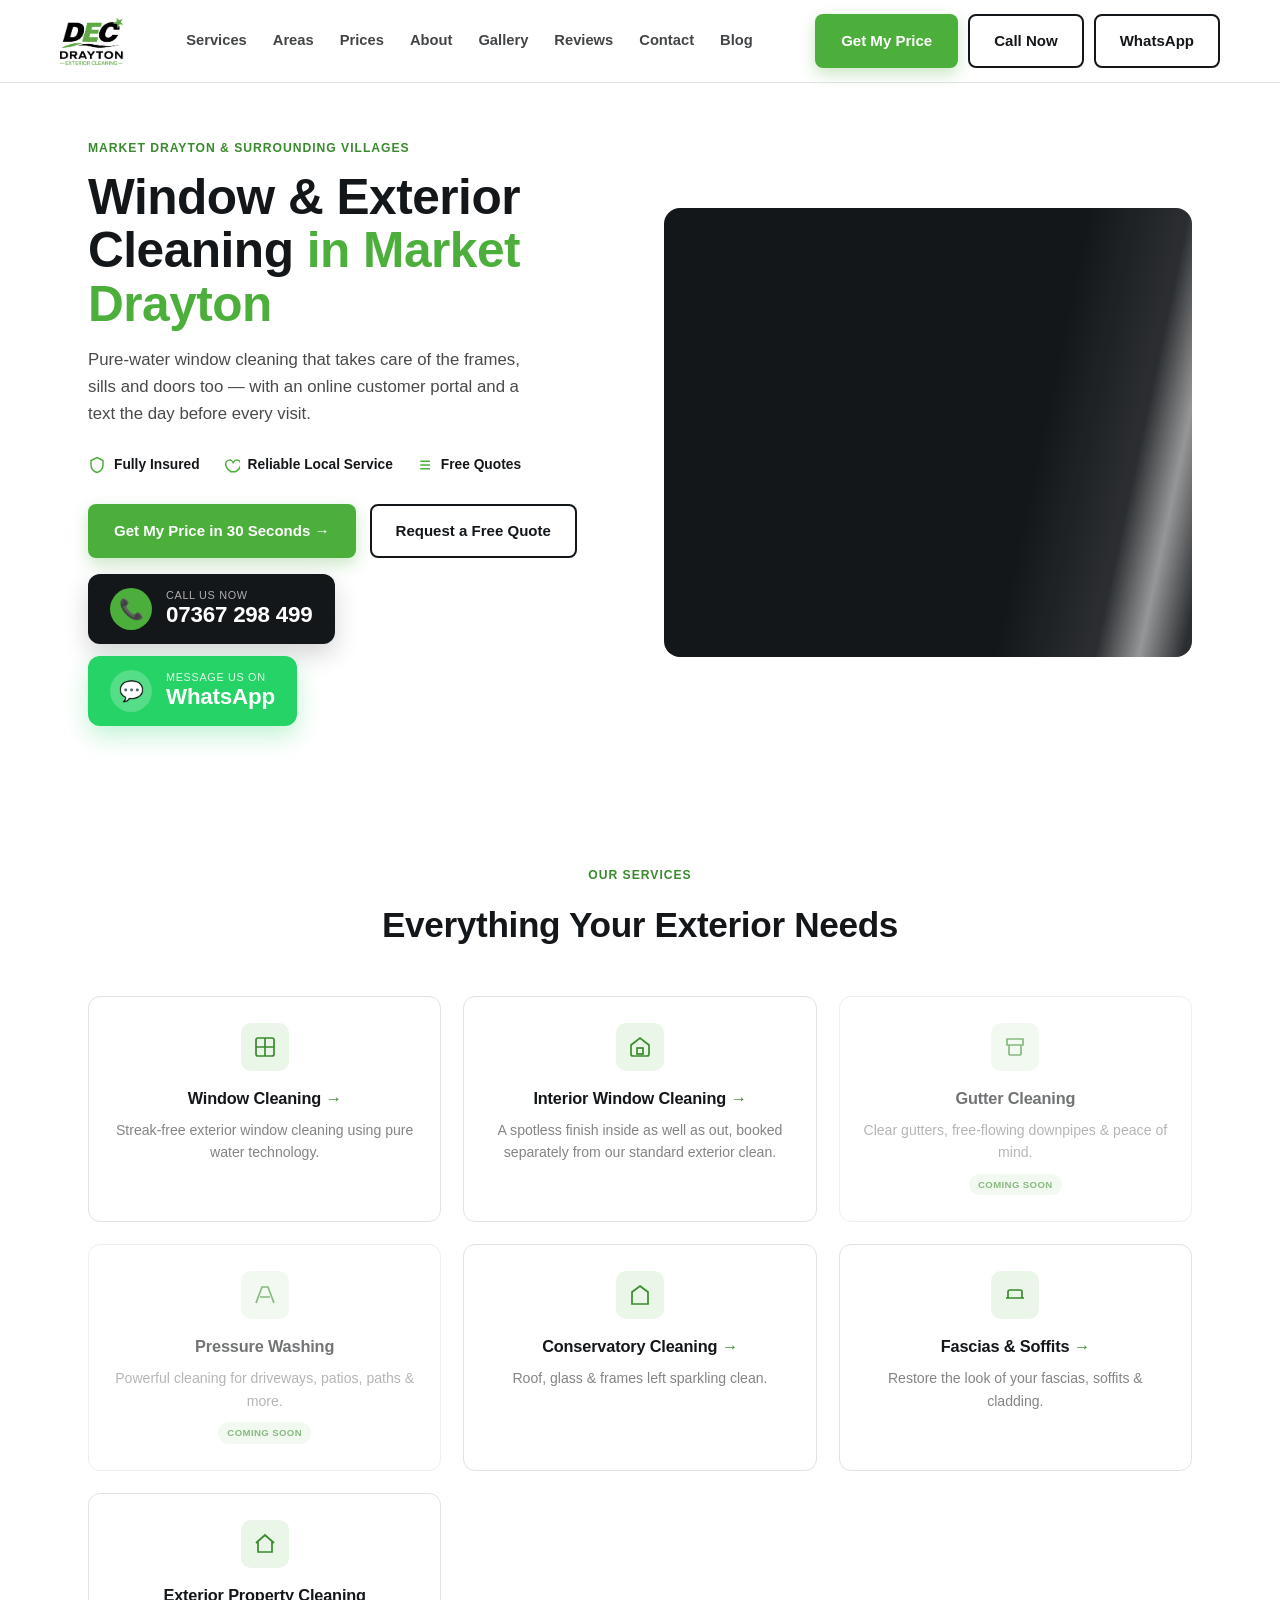
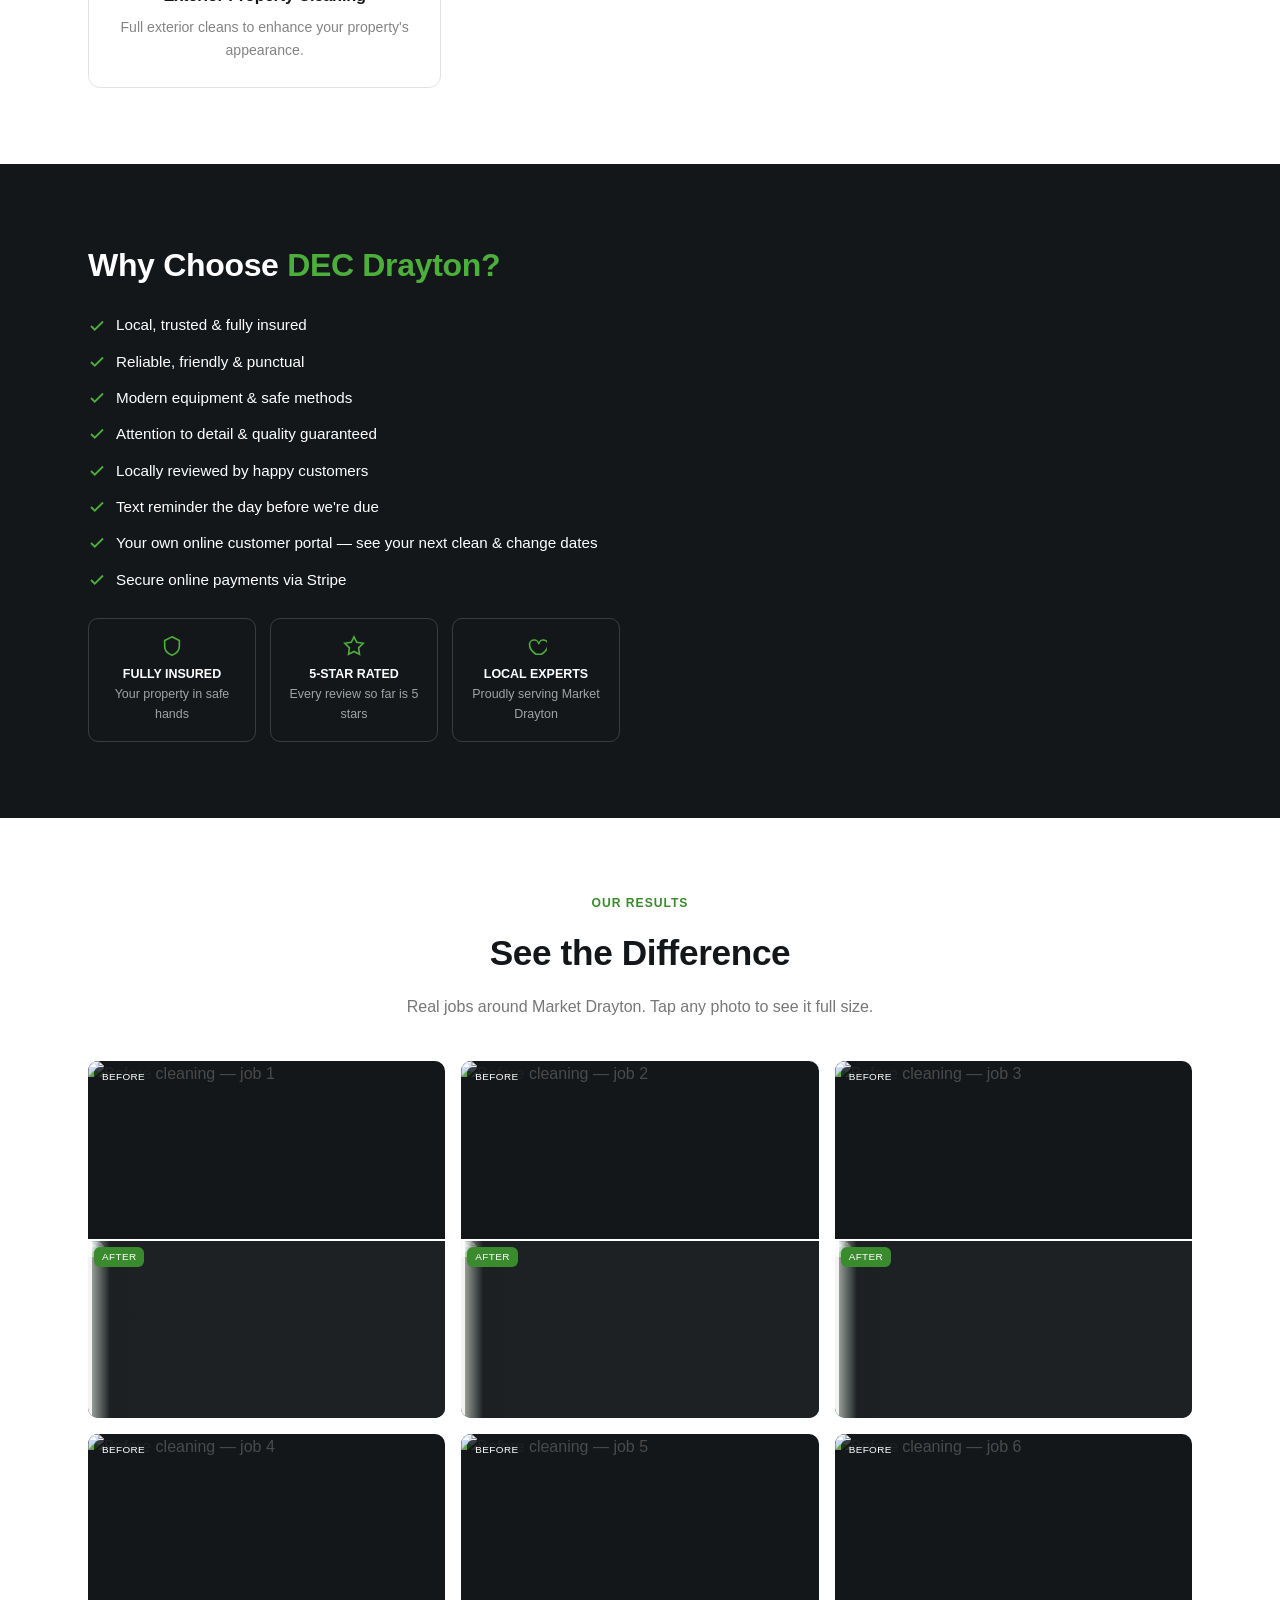
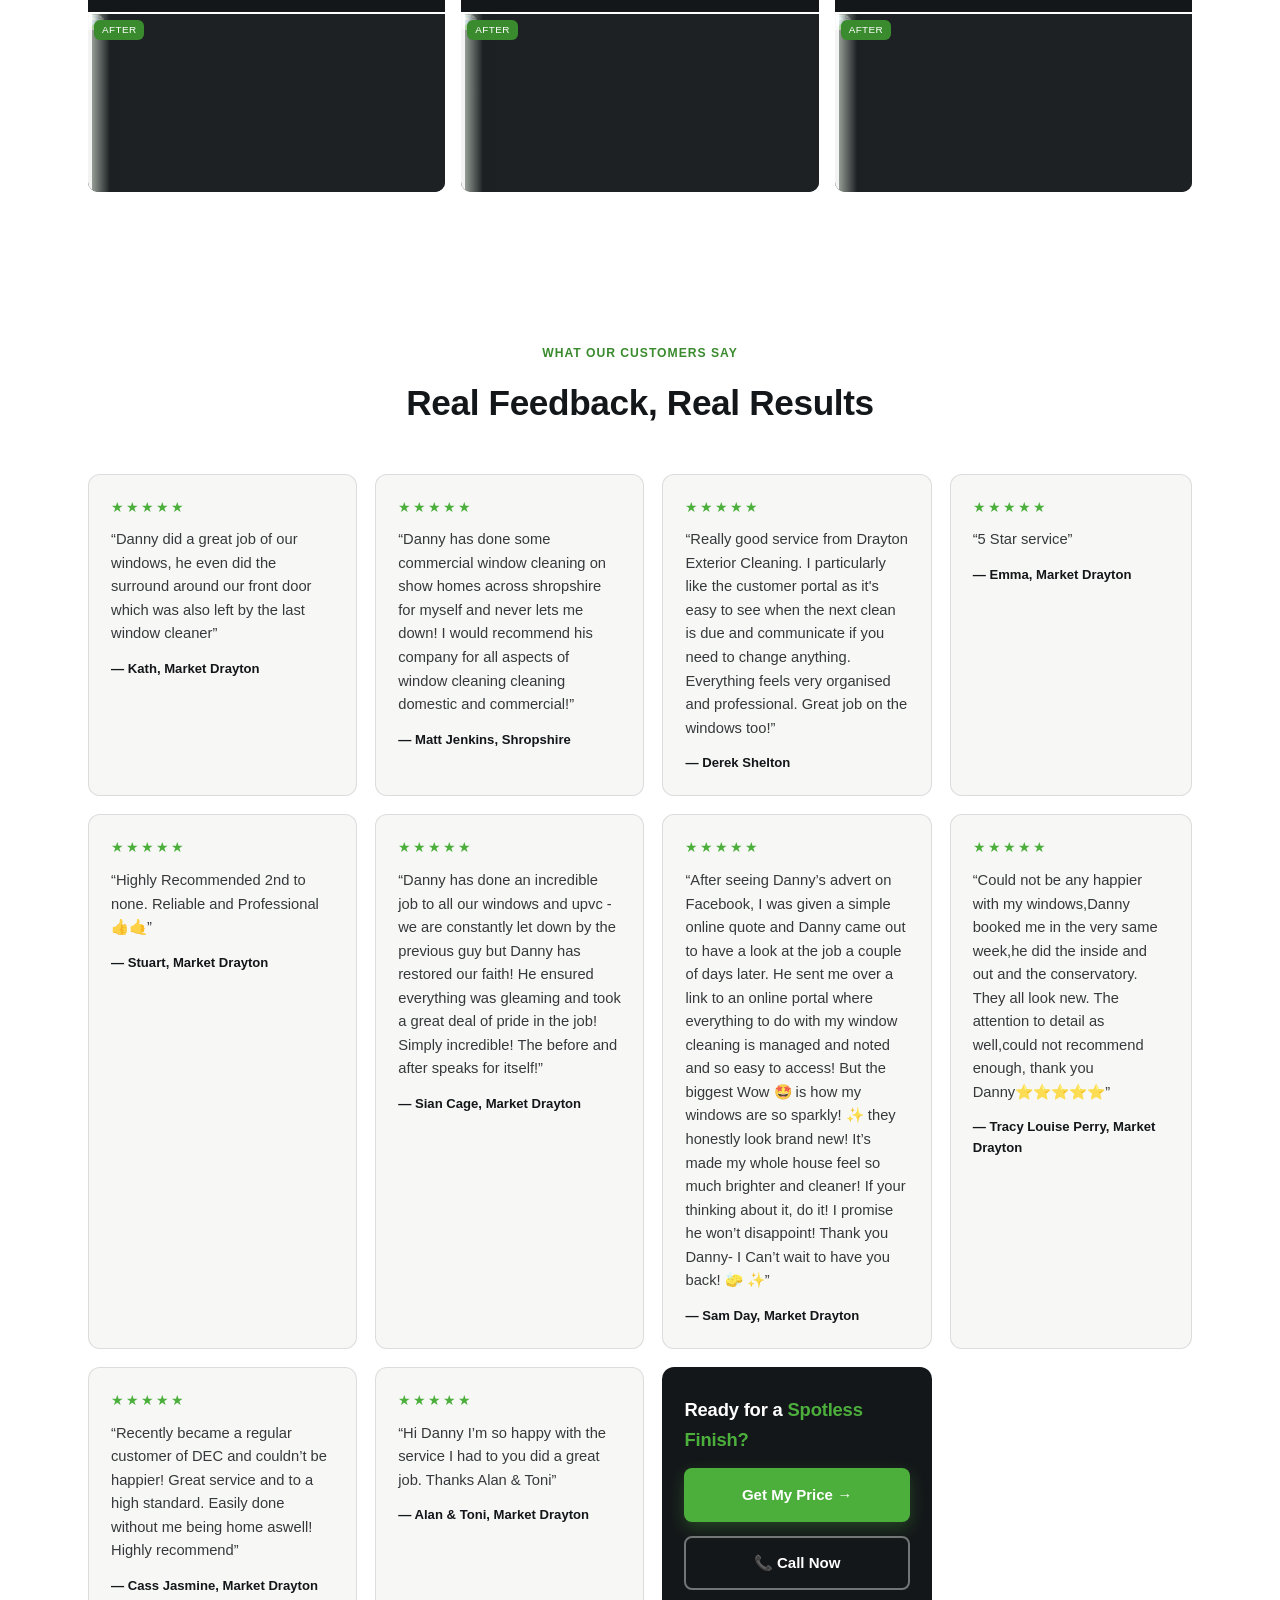
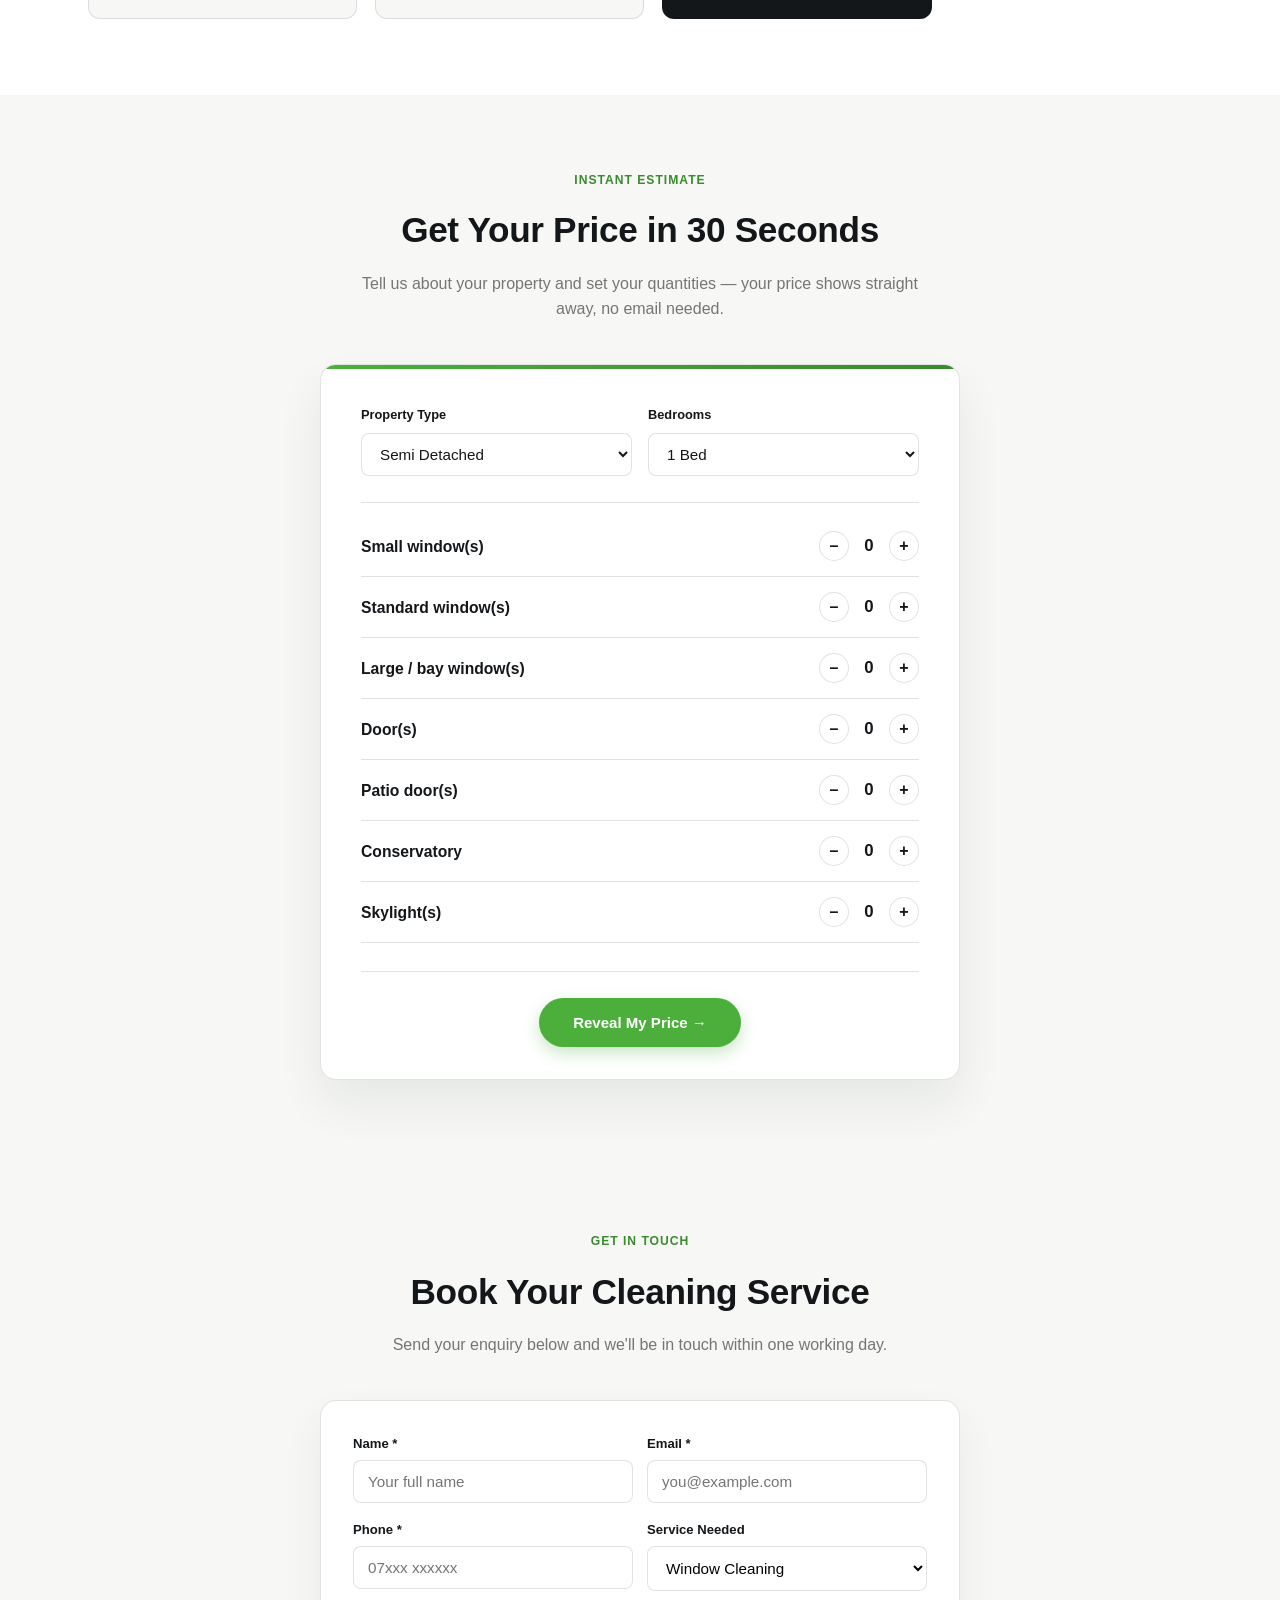
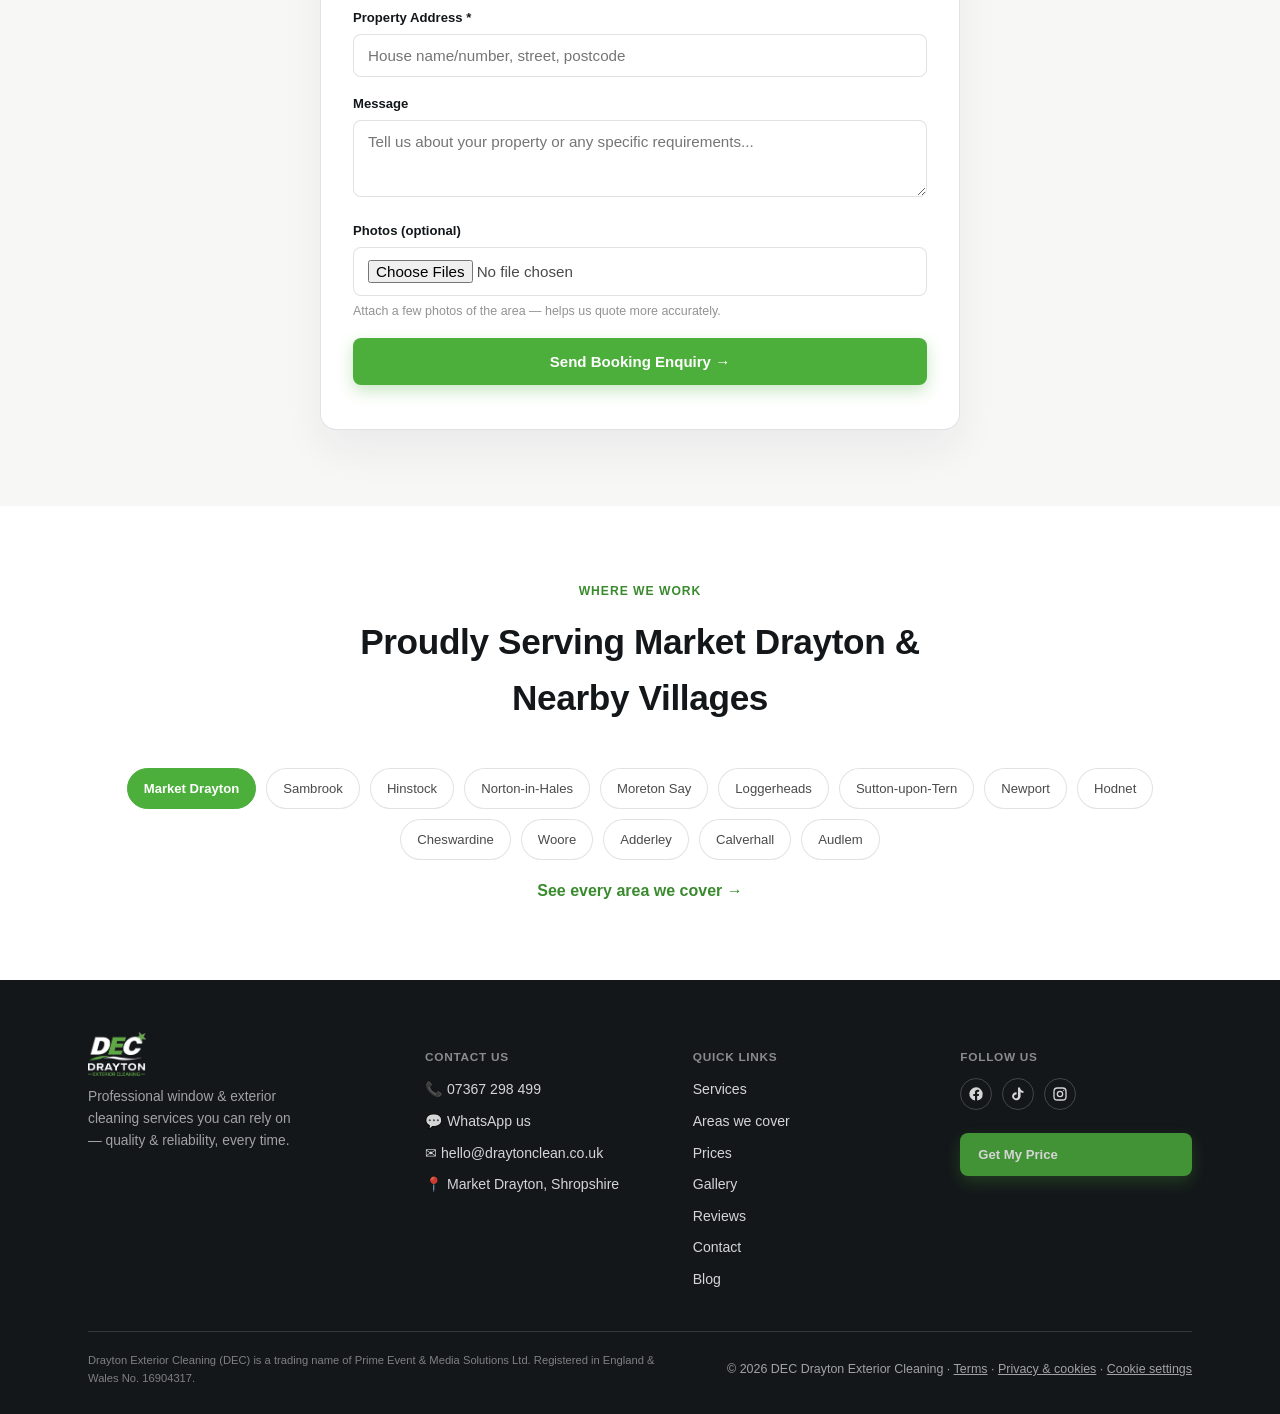
==== commit 151ea05d: "Self-host brand fonts and add Instagram link Serve Inter and Space Grotesk from /fonts instead of Go" ====
--- a/dec-site-cms/index.html
+++ b/dec-site-cms/index.html
@@ -53,7 +53,8 @@
   "priceRange": "££",
   "sameAs": [
     "https://www.facebook.com/profile.php?id=61593315966697",
-    "https://www.tiktok.com/@dannyontheradio"
+    "https://www.tiktok.com/@dannyontheradio",
+    "https://www.instagram.com/draytonclean/"
   ],
     "makesOffer": [
     { "@type": "Offer", "itemOffered": { "@type": "Service", "name": "Window Cleaning" } },
@@ -70,9 +71,9 @@
 <link rel="apple-touch-icon" sizes="180x180" href="/apple-touch-icon.png">
 <link rel="icon" type="image/png" sizes="192x192" href="/android-chrome-192x192.png">
 <link rel="preload" as="image" href="/content/uploads/dd-3569.jpg">
-<link rel="preconnect" href="https://fonts.googleapis.com">
-<link rel="preconnect" href="https://fonts.gstatic.com" crossorigin>
-<link href="https://fonts.googleapis.com/css2?family=Space+Grotesk:wght@600;700;800&family=Inter:wght@400;600;700&display=swap" rel="stylesheet">
+<link rel="preload" href="/fonts/inter-latin-400-normal.woff2" as="font" type="font/woff2" crossorigin>
+<link rel="preload" href="/fonts/space-grotesk-latin-700-normal.woff2" as="font" type="font/woff2" crossorigin>
+<link rel="stylesheet" href="/fonts/fonts.css">
 <script defer src="https://identity.netlify.com/v1/netlify-identity-widget.js"></script>
 <!-- Animations: switched on only for visitors who haven't asked their device to reduce motion -->
 <script>
@@ -1521,6 +1522,9 @@
           <a href="https://www.tiktok.com/@dannyontheradio" aria-label="TikTok" target="_blank" rel="noopener">
             <svg viewBox="0 0 24 24" width="16" height="16" fill="currentColor"><path d="M16.6 5.82c-1.02-.9-1.6-2.16-1.6-3.62h-3.06v13.4c0 1.6-1.3 2.9-2.9 2.9-1.6 0-2.9-1.3-2.9-2.9 0-1.6 1.3-2.9 2.9-2.9.3 0 .58.04.85.13V9.62c-.28-.04-.56-.06-.85-.06-3.28 0-5.94 2.66-5.94 5.94S6.66 21.44 9.94 21.44s5.94-2.66 5.94-5.94V9.03c1.2.86 2.66 1.36 4.24 1.36V7.34c-1.34 0-2.55-.5-3.52-1.32z"/></svg>
           </a>
+          <a href="https://www.instagram.com/draytonclean/" aria-label="Instagram" target="_blank" rel="noopener">
+            <svg viewBox="0 0 24 24" width="16" height="16" fill="none" stroke="currentColor" stroke-width="2" stroke-linecap="round" stroke-linejoin="round"><rect x="3" y="3" width="18" height="18" rx="5"/><circle cx="12" cy="12" r="4"/><circle cx="17.5" cy="6.5" r="1" fill="currentColor" stroke="none"/></svg>
+          </a>
         </div>
         <a class="btn btn-green" href="#calculator" style="margin-top:14px; padding:9px 16px; font-size:0.82rem;">Get My Price</a>
       </div>
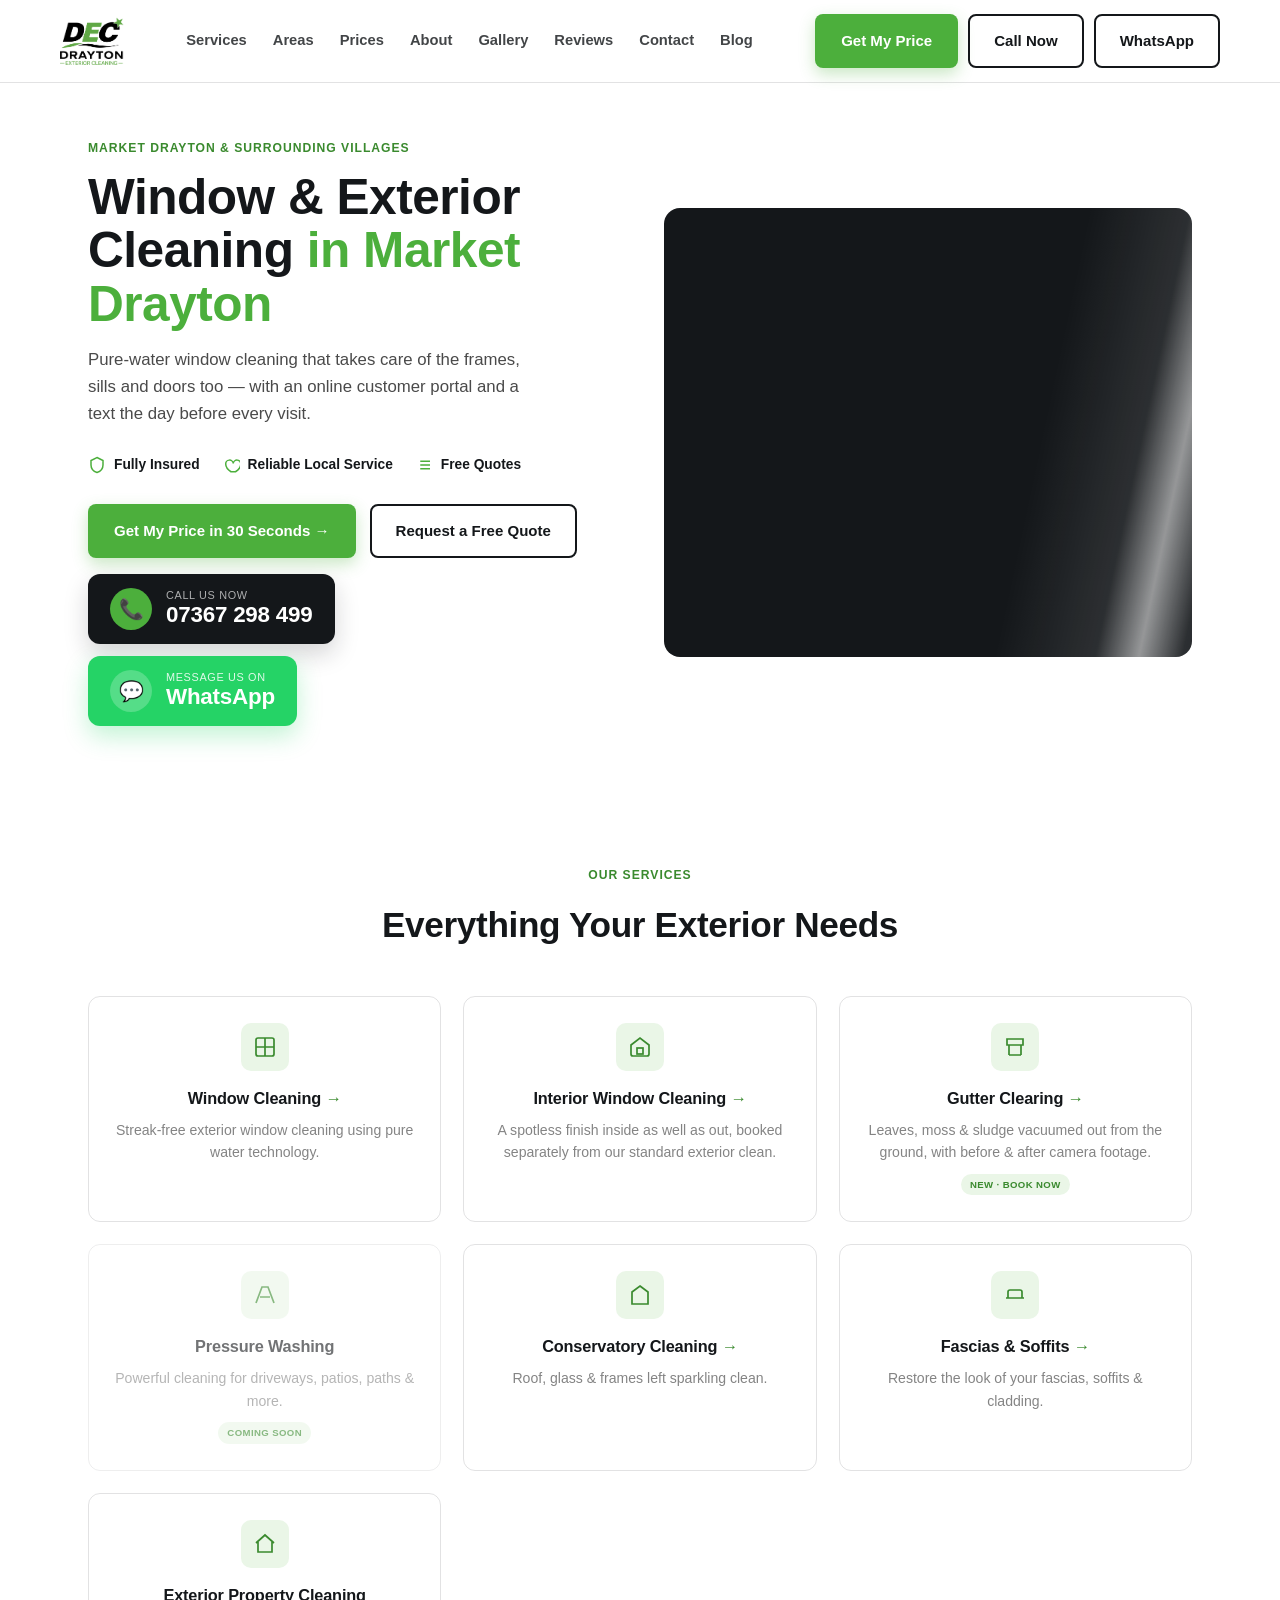
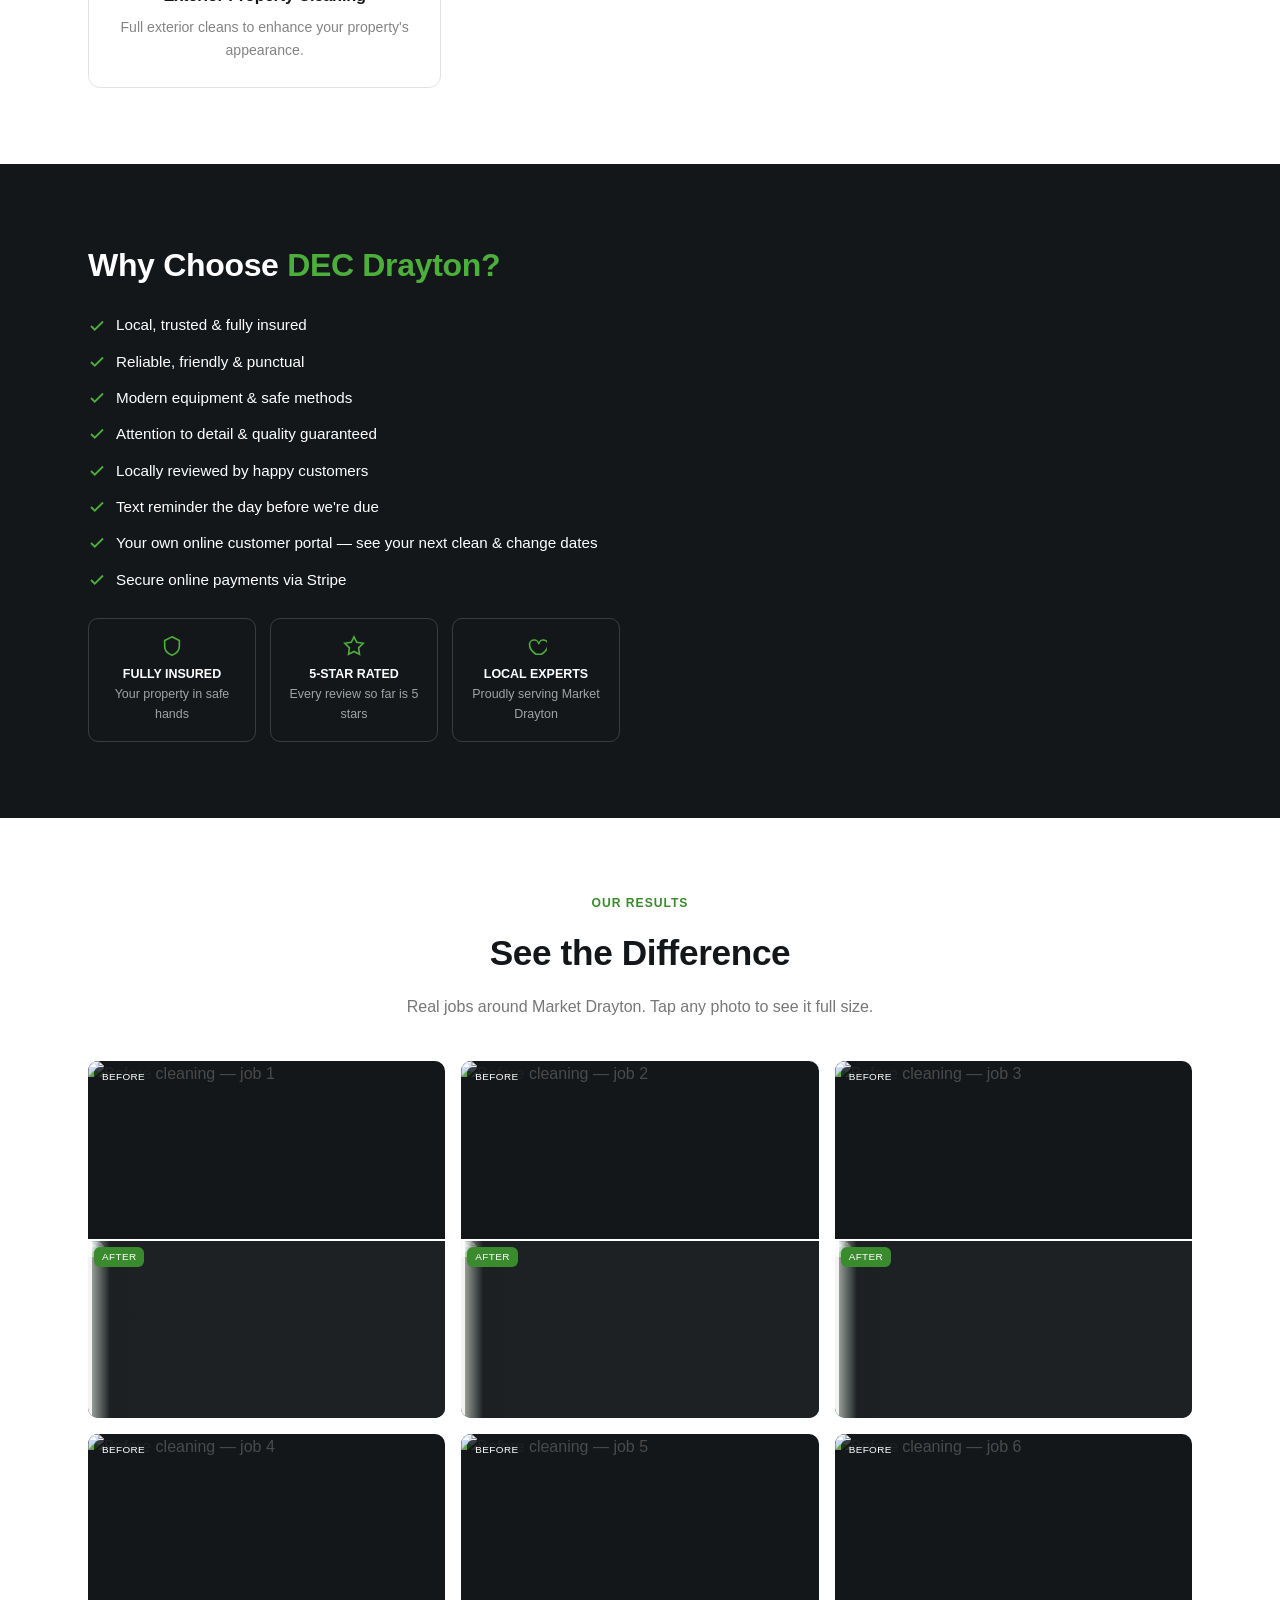
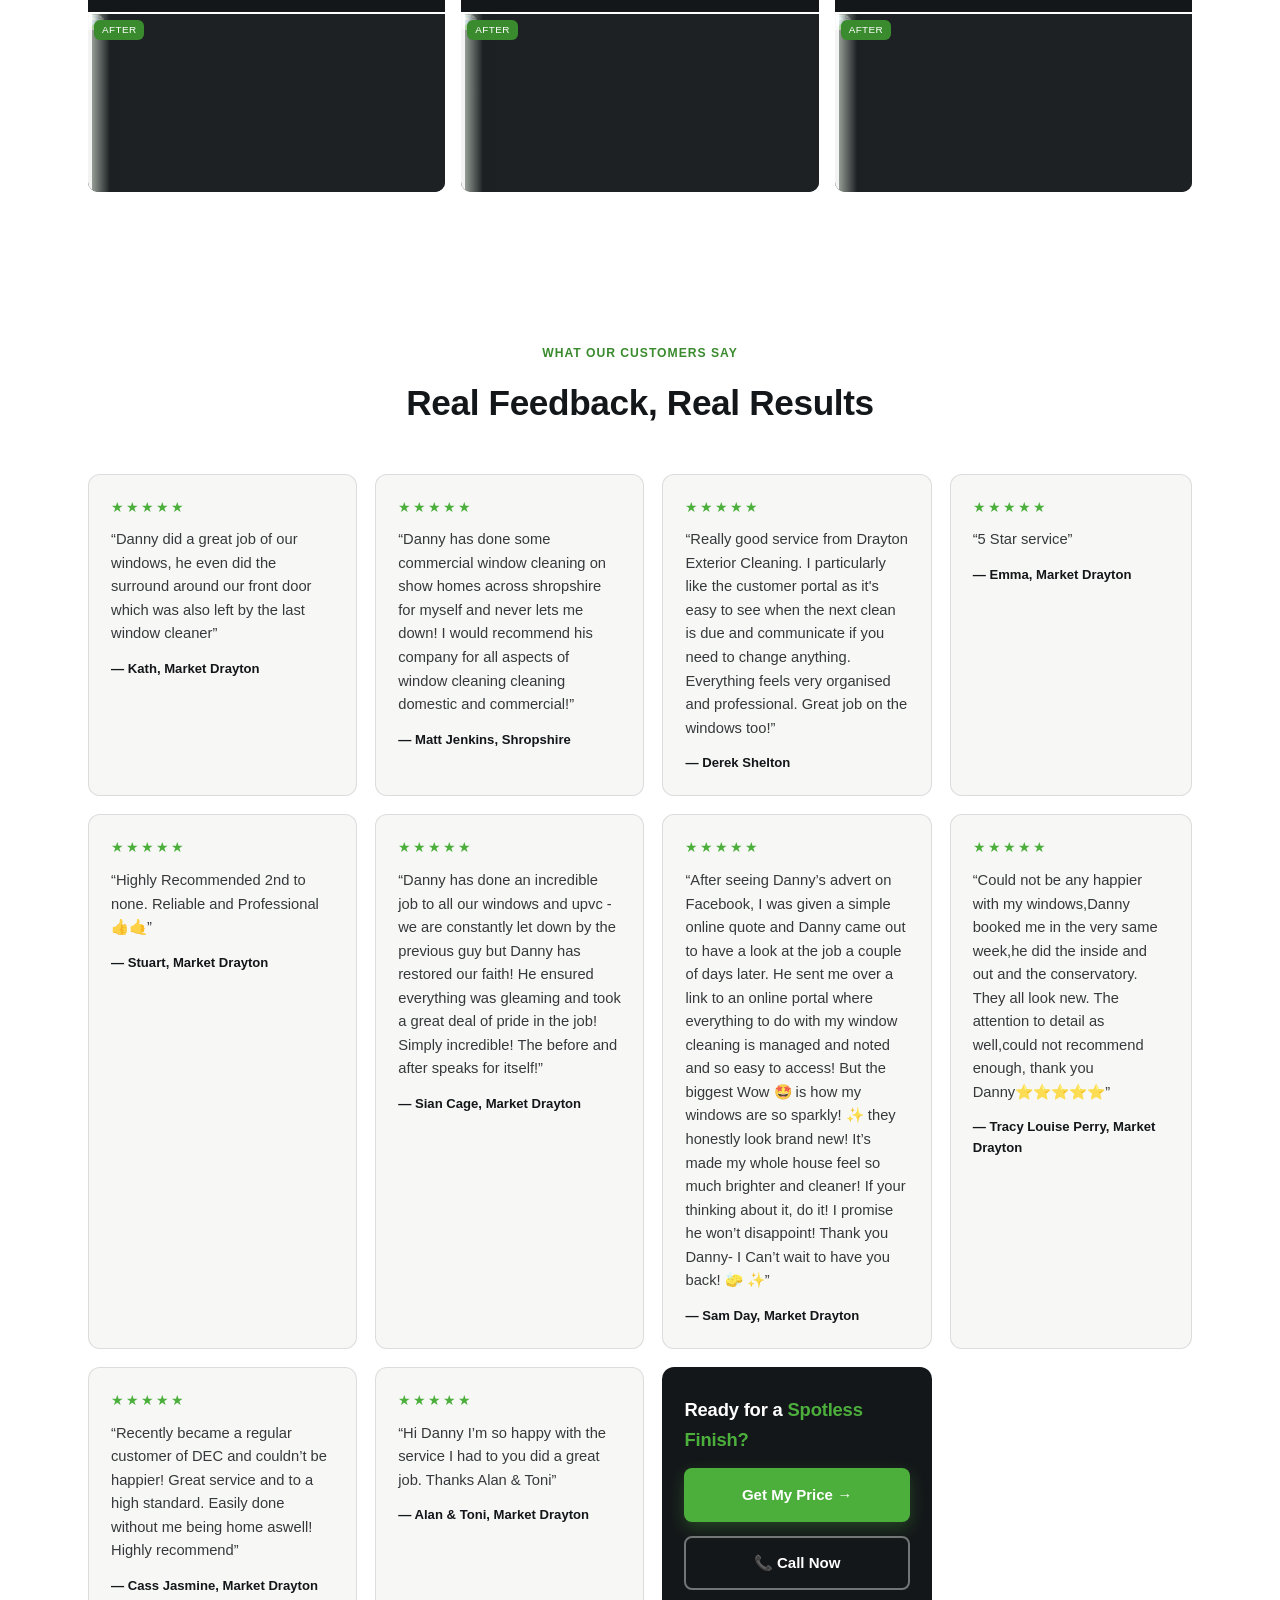
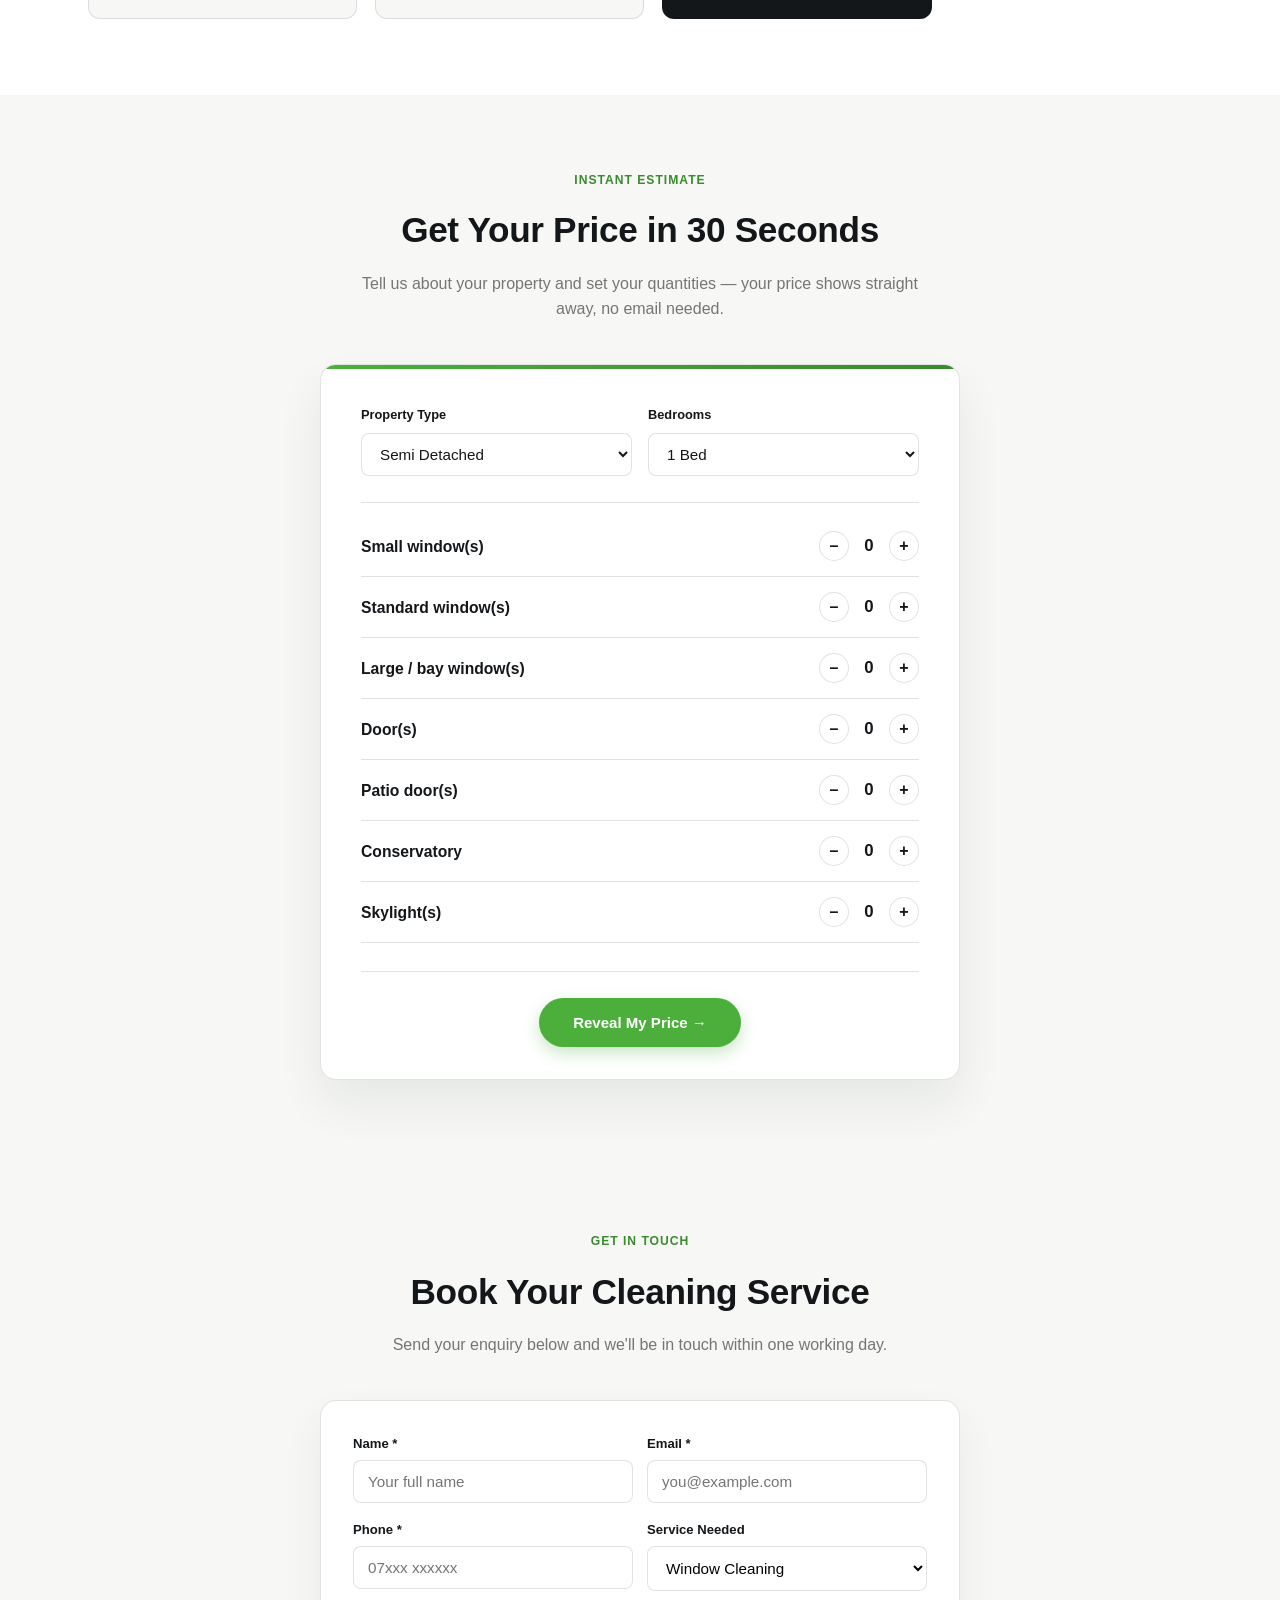
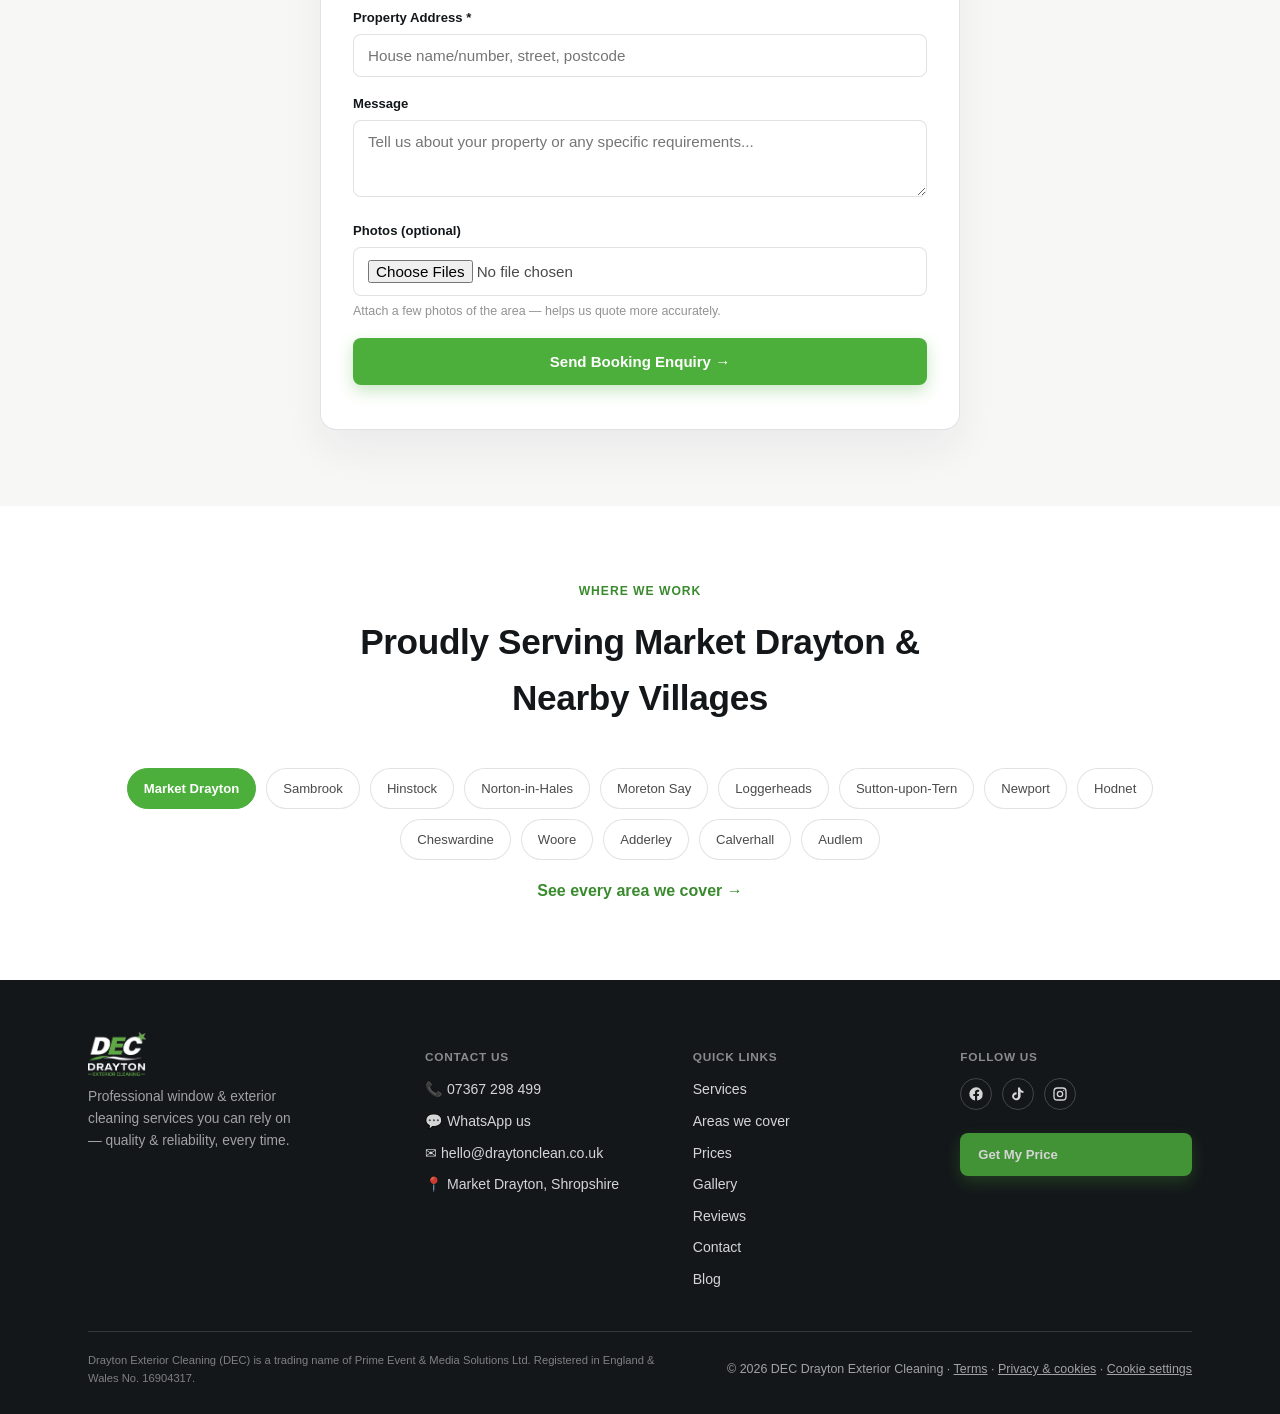
==== commit 051155b9: "Add Gutter Clearing service page with booking form - New /services/gutter-clearing/ page built from " ====
--- a/dec-site-cms/index.html
+++ b/dec-site-cms/index.html
@@ -59,6 +59,7 @@
     "makesOffer": [
     { "@type": "Offer", "itemOffered": { "@type": "Service", "name": "Window Cleaning" } },
     { "@type": "Offer", "itemOffered": { "@type": "Service", "name": "Interior Window Cleaning" } },
+    { "@type": "Offer", "itemOffered": { "@type": "Service", "name": "Gutter Clearing" } },
     { "@type": "Offer", "itemOffered": { "@type": "Service", "name": "Conservatory Cleaning" } },
     { "@type": "Offer", "itemOffered": { "@type": "Service", "name": "Fascias & Soffits Cleaning" } },
     { "@type": "Offer", "itemOffered": { "@type": "Service", "name": "Exterior Property Cleaning" } }
@@ -442,11 +443,11 @@
           <h3><a class="svc-link" href="/services/interior-window-cleaning/">Interior Window Cleaning</a></h3>
           <p>A spotless finish inside as well as out, booked separately from our standard exterior clean.</p>
         </div>
-        <div class="service-card coming-soon">
+        <div class="service-card">
           <div class="service-icon"><svg viewBox="0 0 24 24"><path d="M4 4h16v6H4zM6 10v10M18 10v10M6 20h12"/></svg></div>
-          <h3>Gutter Cleaning</h3>
-          <p>Clear gutters, free-flowing downpipes &amp; peace of mind.</p>
-          <span class="coming-soon-tag">Coming Soon</span>
+          <h3><a class="svc-link" href="/services/gutter-clearing/">Gutter Clearing</a></h3>
+          <p>Leaves, moss &amp; sludge vacuumed out from the ground, with before &amp; after camera footage.</p>
+          <a class="coming-soon-tag" href="/services/gutter-clearing/#book" style="text-decoration:none;">New &middot; Book now</a>
         </div>
         <div class="service-card coming-soon">
           <div class="service-icon"><svg viewBox="0 0 24 24"><path d="M3 20l6-16h6l6 16M7 14h10"/></svg></div>
@@ -615,6 +616,12 @@
      (expected price + reasons). If they answer, a second entry is
      sent with Stage = "Details" and the GA4 event
      "calculator_feedback_detail". Match entries by Reference code.
+  7. "LET'S SEE WHAT I CAN DO" (added Oct 2026): the "high" box also
+     shows what's included, the price per week and an 8-weekly tip,
+     plus an optional First name / Mobile / Postcode form. Tapping
+     "Ask Danny" sends those details to the Netlify form
+     "price-help-request" (with the quote and the price they'd like)
+     and the GA4 event "calculator_price_help_request".
 
   TO UPDATE THE MINIMUM PRICING TABLE LATER:
   Search for MINIMUM_TABLE further down in the <script> section.
@@ -742,13 +749,19 @@
 
           <!-- Only shown after "A bit high" or "Too high" -->
           <div class="calc-feedback-more" id="calc-feedback-more" hidden>
-            <p class="calc-feedback-sub">Thanks for being honest. Two quick optional questions:</p>
-
-            <label class="calc-field-label" for="calc-fb-expected">What would you expect to pay per clean?</label>
+            <p class="calc-feedback-sub"><strong>Thanks for being honest.</strong> Before you go, here&rsquo;s what&rsquo;s included &mdash; and I may be able to help.</p>
+            <ul class="calc-fb-value">
+              <li>That&rsquo;s about <strong id="calc-fb-weekly">£4.75 a week</strong> on a 4-weekly clean.</li>
+              <li>Frames, sills and doors included, plus a text the day before, full insurance and a 48-hour re-clean promise. Many cheaper quotes cover the glass only.</li>
+              <li><strong>Prefer every 8 weeks?</strong> Same clean, half the yearly cost.</li>
+            </ul>
+
+            <label class="calc-field-label" for="calc-fb-expected">What would you like to pay per clean?</label>
             <div class="calc-fb-price">
               <span aria-hidden="true">£</span>
-              <input type="number" id="calc-fb-expected" min="1" max="500" step="1" inputmode="numeric" placeholder="e.g. 15">
+              <input type="number" id="calc-fb-expected" min="1" max="500" step="1" inputmode="numeric" placeholder="e.g. 15" aria-describedby="calc-fb-price-error" required>
             </div>
+            <p class="calc-fb-error" id="calc-fb-price-error" role="alert" hidden></p>
 
             <fieldset class="calc-fb-reasons">
               <legend class="calc-field-label">What's holding you back?</legend>
@@ -758,7 +771,22 @@
               <label><input type="checkbox" value="Unsure what's included"> Not sure what's included</label>
             </fieldset>
 
-            <button type="button" class="btn btn-outline-dark calc-fb-send" id="calc-fb-send">Send feedback</button>
+            <!-- "Let's see what I can do": optional contact details, sent only if they tap Ask Danny -->
+            <div class="calc-fb-help">
+              <p class="calc-fb-help-title">Let&rsquo;s see what I can do</p>
+              <p class="calc-fb-help-sub">If I&rsquo;m already cleaning on your street, I can often do a better price. Leave your mobile and postcode and I&rsquo;ll text you back.</p>
+              <label class="calc-field-label" for="calc-fb-name">First name</label>
+              <input type="text" id="calc-fb-name" class="calc-fb-input" placeholder="Your first name" autocomplete="given-name">
+              <label class="calc-field-label" for="calc-fb-mobile">Mobile number</label>
+              <input type="tel" id="calc-fb-mobile" class="calc-fb-input" placeholder="07xxx xxxxxx" autocomplete="tel" inputmode="tel">
+              <label class="calc-field-label" for="calc-fb-postcode">Postcode</label>
+              <input type="text" id="calc-fb-postcode" class="calc-fb-input calc-postcode-input" placeholder="TF9 1AA" autocomplete="postal-code" autocapitalize="characters">
+              <p class="calc-fb-error" id="calc-fb-error" role="alert" hidden></p>
+              <button type="button" class="btn btn-green calc-fb-ask" id="calc-fb-ask">Ask Danny</button>
+              <p class="calc-fb-consent">By tapping &ldquo;Ask Danny&rdquo; you&rsquo;re happy for DEC to contact you about this quote by text or phone.</p>
+            </div>
+
+            <button type="button" class="btn btn-outline-dark calc-fb-send" id="calc-fb-send">No thanks, just send my feedback</button>
           </div>
 
           <p class="calc-feedback-thanks" id="calc-feedback-thanks" role="status" hidden></p>
@@ -844,6 +872,28 @@
       <input type="hidden" name="Stage">
       <input type="hidden" name="Page">
     </form>
+
+    <!--
+      "LET'S SEE WHAT I CAN DO" REQUESTS — invisible to visitors.
+      Filled in by the script only when someone taps "Ask Danny"
+      in the price feedback box. Contains their name, mobile and
+      postcode, so it is NOT anonymous.
+    -->
+    <form name="price-help-request" method="POST" data-netlify="true" data-netlify-honeypot="bot-field" hidden>
+      <input type="hidden" name="form-name" value="price-help-request">
+      <input name="bot-field">
+      <input type="hidden" name="Reference">
+      <input type="hidden" name="Property">
+      <input type="hidden" name="Breakdown">
+      <input type="hidden" name="Total">
+      <input type="hidden" name="Reaction">
+      <input type="hidden" name="WouldLikeToPay">
+      <input type="hidden" name="Reasons">
+      <input type="hidden" name="Name">
+      <input type="hidden" name="Mobile">
+      <input type="hidden" name="Postcode">
+      <input type="hidden" name="Page">
+    </form>
   </div>
 </section>
 
@@ -988,6 +1038,22 @@
   .calc-fb-reasons label{ display:flex; align-items:flex-start; gap:10px; font-size:0.86rem; color:var(--black); padding:5px 0; cursor:pointer; line-height:1.4; }
   .calc-fb-reasons input{ margin-top:3px; flex:none; }
   .calc-fb-send{ width:100%; justify-content:center; border-radius:999px; }
+  .calc-fb-value{ list-style:none; margin:0 0 18px; padding:0; display:flex; flex-direction:column; gap:8px; }
+  .calc-fb-value li{ position:relative; padding-left:24px; font-size:0.86rem; line-height:1.45; color:var(--black); }
+  .calc-fb-value li::before{ content:""; position:absolute; left:2px; top:5px; width:12px; height:7px; border-left:2.5px solid var(--green-dark); border-bottom:2.5px solid var(--green-dark); transform:rotate(-45deg); }
+  .calc-fb-help{ margin:4px 0 14px; padding:18px; background:#fff; border:1.5px solid var(--green); border-radius:12px; }
+  .calc-fb-help-title{ font-family:var(--display); font-weight:700; font-size:1.05rem; color:var(--black); margin:0 0 4px; }
+  .calc-fb-help-sub{ font-size:0.85rem; color:var(--grey); line-height:1.45; margin:0 0 14px; }
+  .calc-fb-input{
+    width:100%; box-sizing:border-box; padding:12px 16px; border-radius:999px; border:1.5px solid var(--line);
+    font-family:var(--body); font-size:0.95rem; background:#fff; margin-bottom:12px;
+  }
+  .calc-fb-input:focus{ outline:none; border-color:var(--green); }
+  .calc-fb-ask{ width:100%; justify-content:center; border-radius:999px; }
+  .calc-fb-consent{ font-size:0.75rem; color:var(--grey); line-height:1.4; margin:8px 0 0; }
+  .calc-fb-error{ font-size:0.82rem; color:#B42318; font-weight:600; margin:-4px 0 10px; }
+  .calc-fb-error[hidden]{ display:none; }
+  .calc-fb-price input.is-invalid{ border-color:#B42318; }
   .calc-feedback-thanks{ font-size:0.85rem; margin-top:12px; color:var(--green-dark); font-weight:600; }
 
   .calc-book-btn{ margin-top:6px; }
@@ -1080,6 +1146,41 @@
     var fbSend = document.getElementById('calc-fb-send');
     var fbReasonBoxes = document.querySelectorAll('.calc-fb-reasons input[type="checkbox"]');
     var fbReaction = '';
+    var fbWeekly = document.getElementById('calc-fb-weekly');
+    var fbAsk = document.getElementById('calc-fb-ask');
+    var fbName = document.getElementById('calc-fb-name');
+    var fbMobile = document.getElementById('calc-fb-mobile');
+    var fbPostcode = document.getElementById('calc-fb-postcode');
+    var fbError = document.getElementById('calc-fb-error');
+
+    function getFeedbackAnswers(){
+      var expected = parseInt(fbExpected.value, 10);
+      if (!(expected >= 1 && expected <= 500)) expected = '';
+      var reasons = [];
+      fbReasonBoxes.forEach(function(box){ if (box.checked) reasons.push(box.value); });
+      return { expected: expected, reasons: reasons.join(', ') };
+    }
+
+    var fbPriceError = document.getElementById('calc-fb-price-error');
+    function requirePrice(){
+      var v = parseInt(fbExpected.value, 10);
+      if (v >= 1 && v <= 500){
+        fbPriceError.hidden = true;
+        fbExpected.classList.remove('is-invalid');
+        return true;
+      }
+      fbPriceError.textContent = 'Please tell me what you’d like to pay per clean first.';
+      fbPriceError.hidden = false;
+      fbExpected.classList.add('is-invalid');
+      fbExpected.focus();
+      return false;
+    }
+    fbExpected.addEventListener('input', function(){
+      if (!fbPriceError.hidden && parseInt(fbExpected.value, 10) >= 1){
+        fbPriceError.hidden = true;
+        fbExpected.classList.remove('is-invalid');
+      }
+    });
 
     function sendFeedbackToNetlify(stage, expected, reasons){
       if (!lastCalc) return;
@@ -1130,6 +1231,9 @@
         if (fbReaction === 'About right'){
           showFeedbackThanks('Thanks! Happy to help whenever you’re ready.');
         } else {
+          if (lastCalc && fbWeekly){
+            fbWeekly.textContent = '£' + (lastCalc.total / 4).toFixed(2) + ' a week';
+          }
           fbMore.hidden = false;
           fbExpected.focus();
         }
@@ -1137,6 +1241,7 @@
     });
 
     fbSend.addEventListener('click', function(){
+      if (!requirePrice()) return;
       var expected = parseInt(fbExpected.value, 10);
       if (!(expected >= 1 && expected <= 500)) expected = '';
       var reasons = [];
@@ -1158,6 +1263,55 @@
       showFeedbackThanks('Thanks, that really helps us get our pricing right.');
     });
 
+    fbAsk.addEventListener('click', function(){
+      if (!requirePrice()) return;
+      var mobile = fbMobile.value.trim();
+      if (mobile.replace(/\D/g, '').length < 10){
+        fbError.textContent = 'Please add your mobile number so I can text you back.';
+        fbError.hidden = false;
+        fbMobile.focus();
+        return;
+      }
+      fbError.hidden = true;
+      var answers = getFeedbackAnswers();
+      var firstName = fbName.value.trim();
+
+      sendFeedbackToNetlify('Details', answers.expected, answers.reasons);
+      if (lastCalc){
+        try {
+          var params = new URLSearchParams();
+          params.append('form-name', 'price-help-request');
+          params.append('bot-field', '');
+          params.append('Reference', currentReference);
+          params.append('Property', lastCalc.propertyLabel);
+          params.append('Breakdown', lastCalc.breakdown || '');
+          params.append('Total', '£' + lastCalc.total.toFixed(2));
+          params.append('Reaction', fbReaction);
+          params.append('WouldLikeToPay', answers.expected ? '£' + answers.expected : 'Not given');
+          params.append('Reasons', answers.reasons);
+          params.append('Name', firstName);
+          params.append('Mobile', mobile);
+          params.append('Postcode', fbPostcode.value.trim().toUpperCase());
+          params.append('Page', window.location.pathname);
+          fetch('/', {
+            method: 'POST',
+            headers: { 'Content-Type': 'application/x-www-form-urlencoded' },
+            body: params.toString()
+          }).catch(function(){});
+        } catch (e) {}
+      }
+      if (typeof gtag === 'function' && lastCalc){
+        gtag('event', 'calculator_price_help_request', {
+          reaction: fbReaction,
+          quote_total: lastCalc.total,
+          expected_price: answers.expected || 0,
+          quote_ref: currentReference
+        });
+      }
+      fbMore.hidden = true;
+      showFeedbackThanks('Thanks' + (firstName ? ' ' + firstName : '') + '! I’ll text you back soon to see what I can do. – Danny');
+    });
+
     function resetFeedback(){
       fbReaction = '';
       fbButtons.forEach(function(b){ b.disabled = false; b.removeAttribute('aria-pressed'); });
@@ -1165,6 +1319,12 @@
       fbThanks.hidden = true;
       fbExpected.value = '';
       fbReasonBoxes.forEach(function(box){ box.checked = false; });
+      fbName.value = '';
+      fbMobile.value = '';
+      fbPostcode.value = '';
+      fbError.hidden = true;
+      fbPriceError.hidden = true;
+      fbExpected.classList.remove('is-invalid');
     }
 
     function refreshBedroomOptions(){
@@ -1436,7 +1596,7 @@
                             <select id="service" name="Service">
                 <option>Window Cleaning</option>
                 <option>Interior Window Cleaning</option>
-                <option>Gutter Cleaning (Coming Soon)</option>
+                <option>Gutter Clearing</option>
                 <option>Pressure Washing (Coming Soon)</option>
                 <option>Conservatory Cleaning</option>
                 <option>Fascias &amp; Soffits</option>
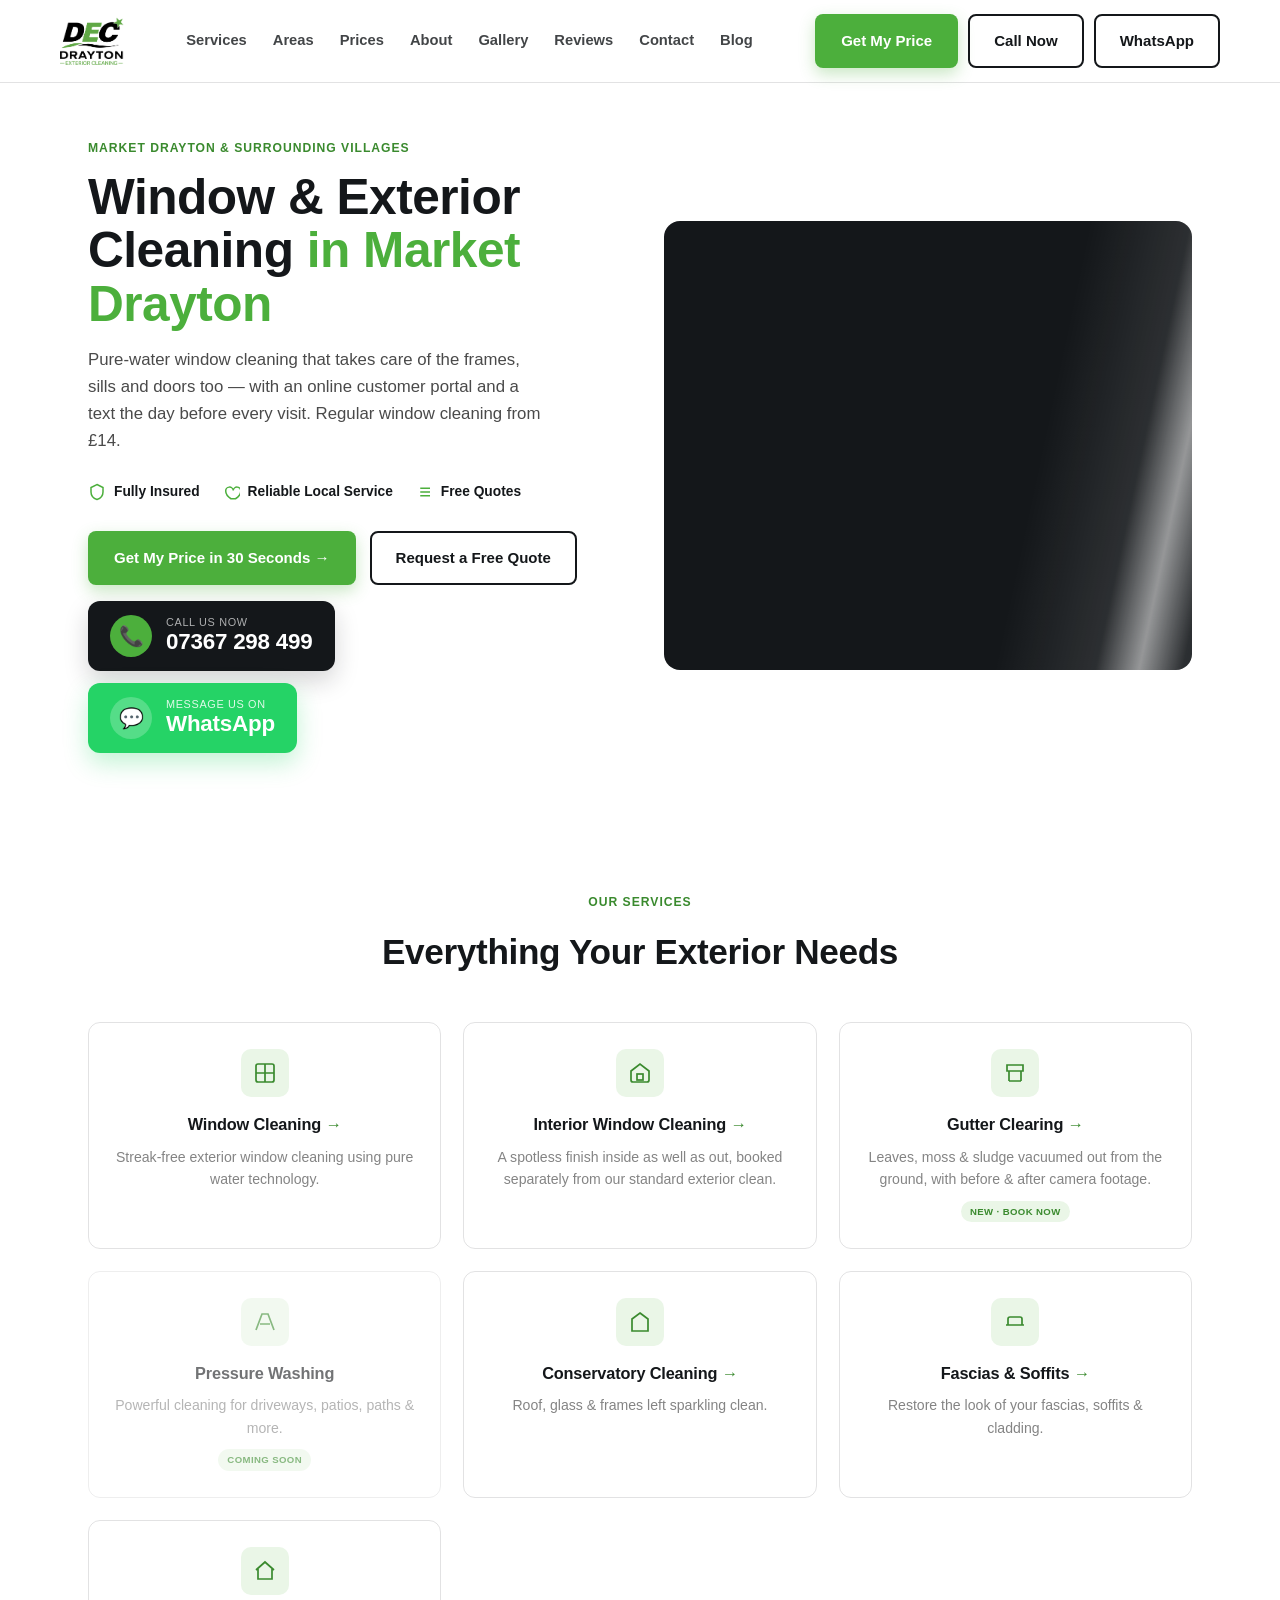
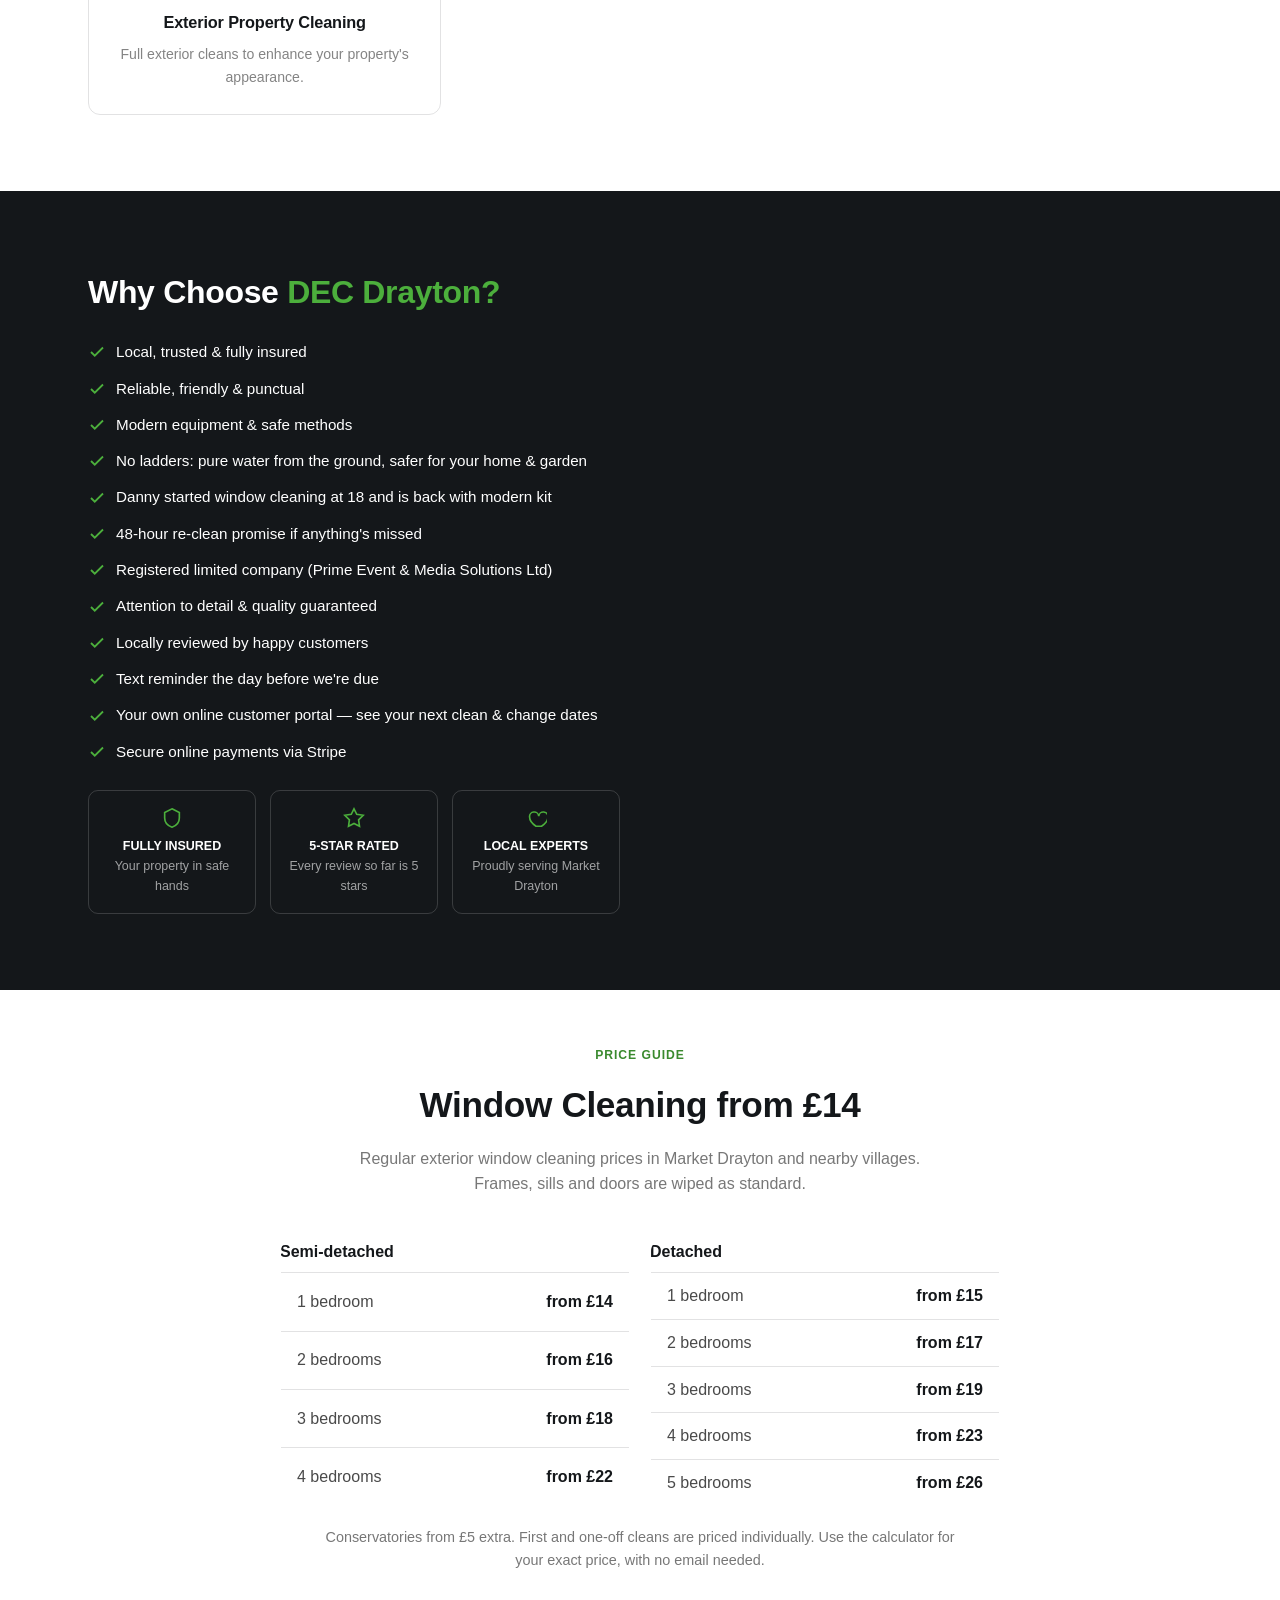
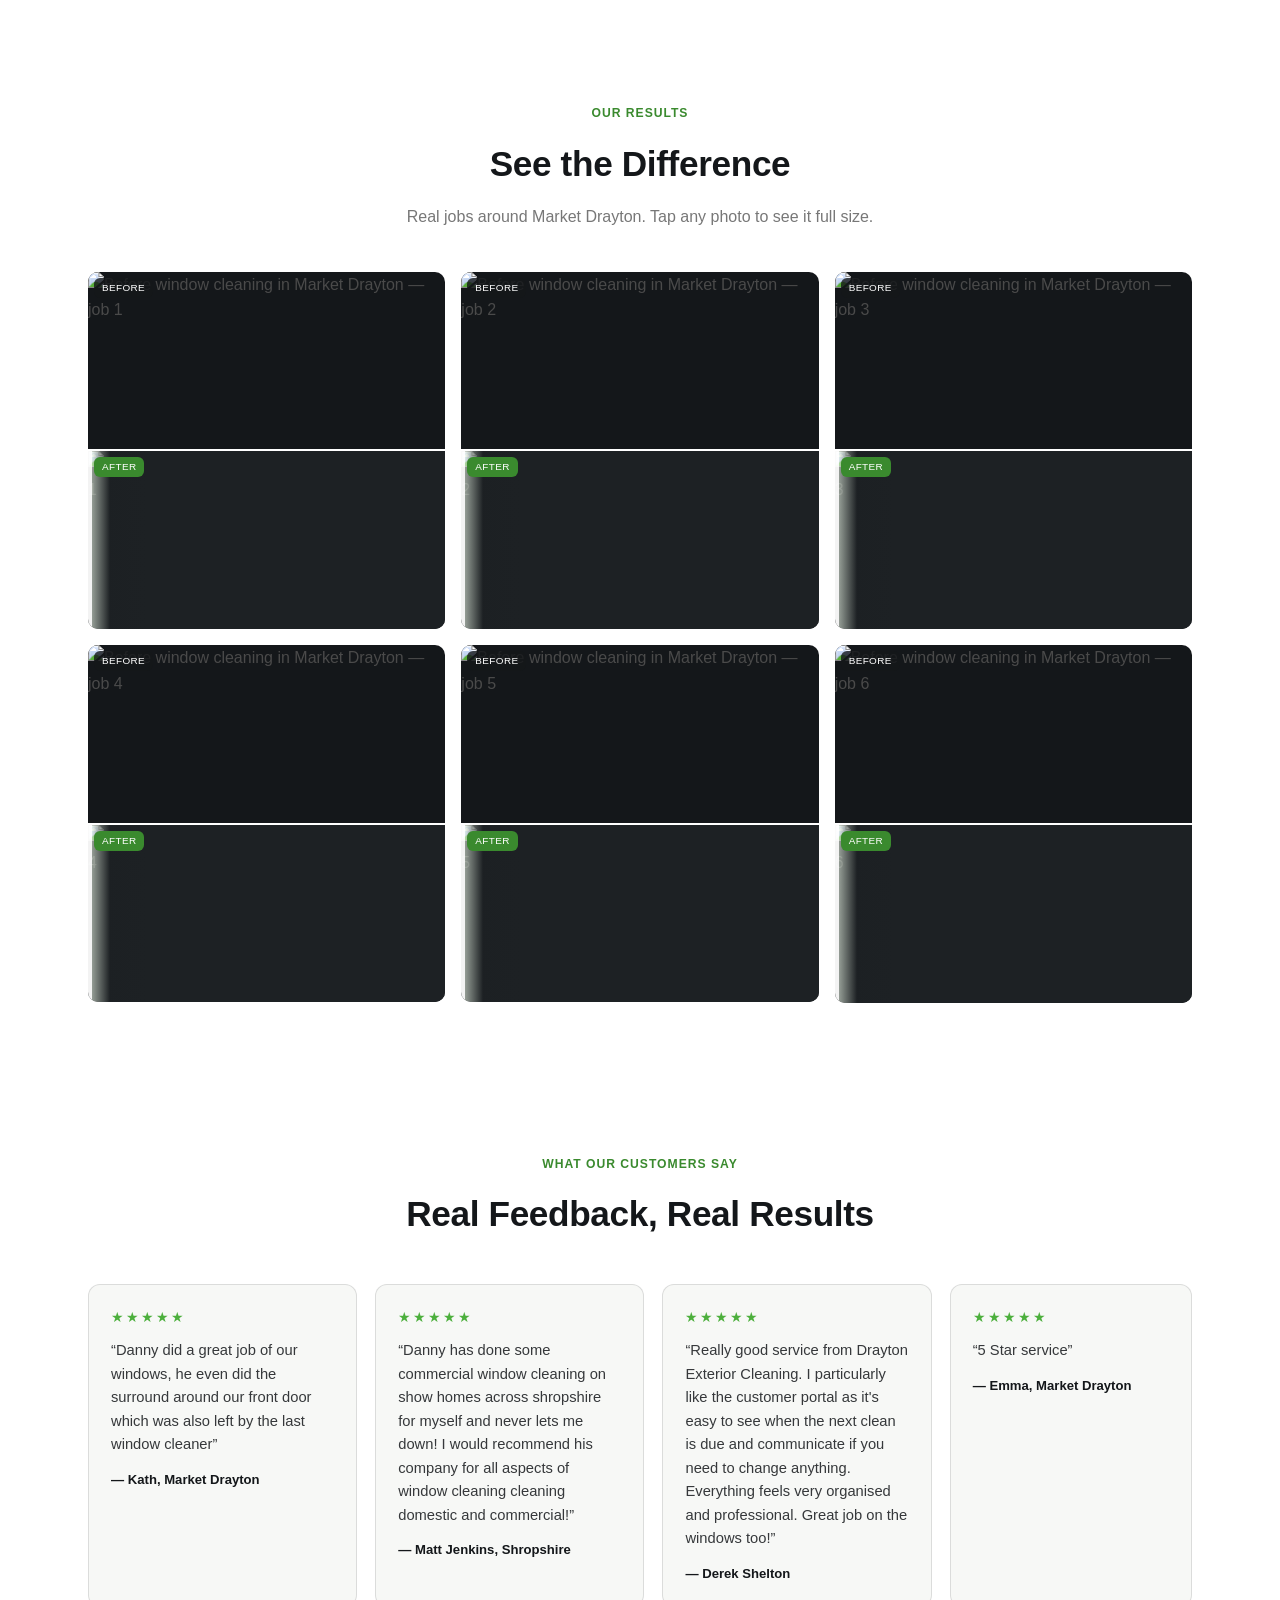
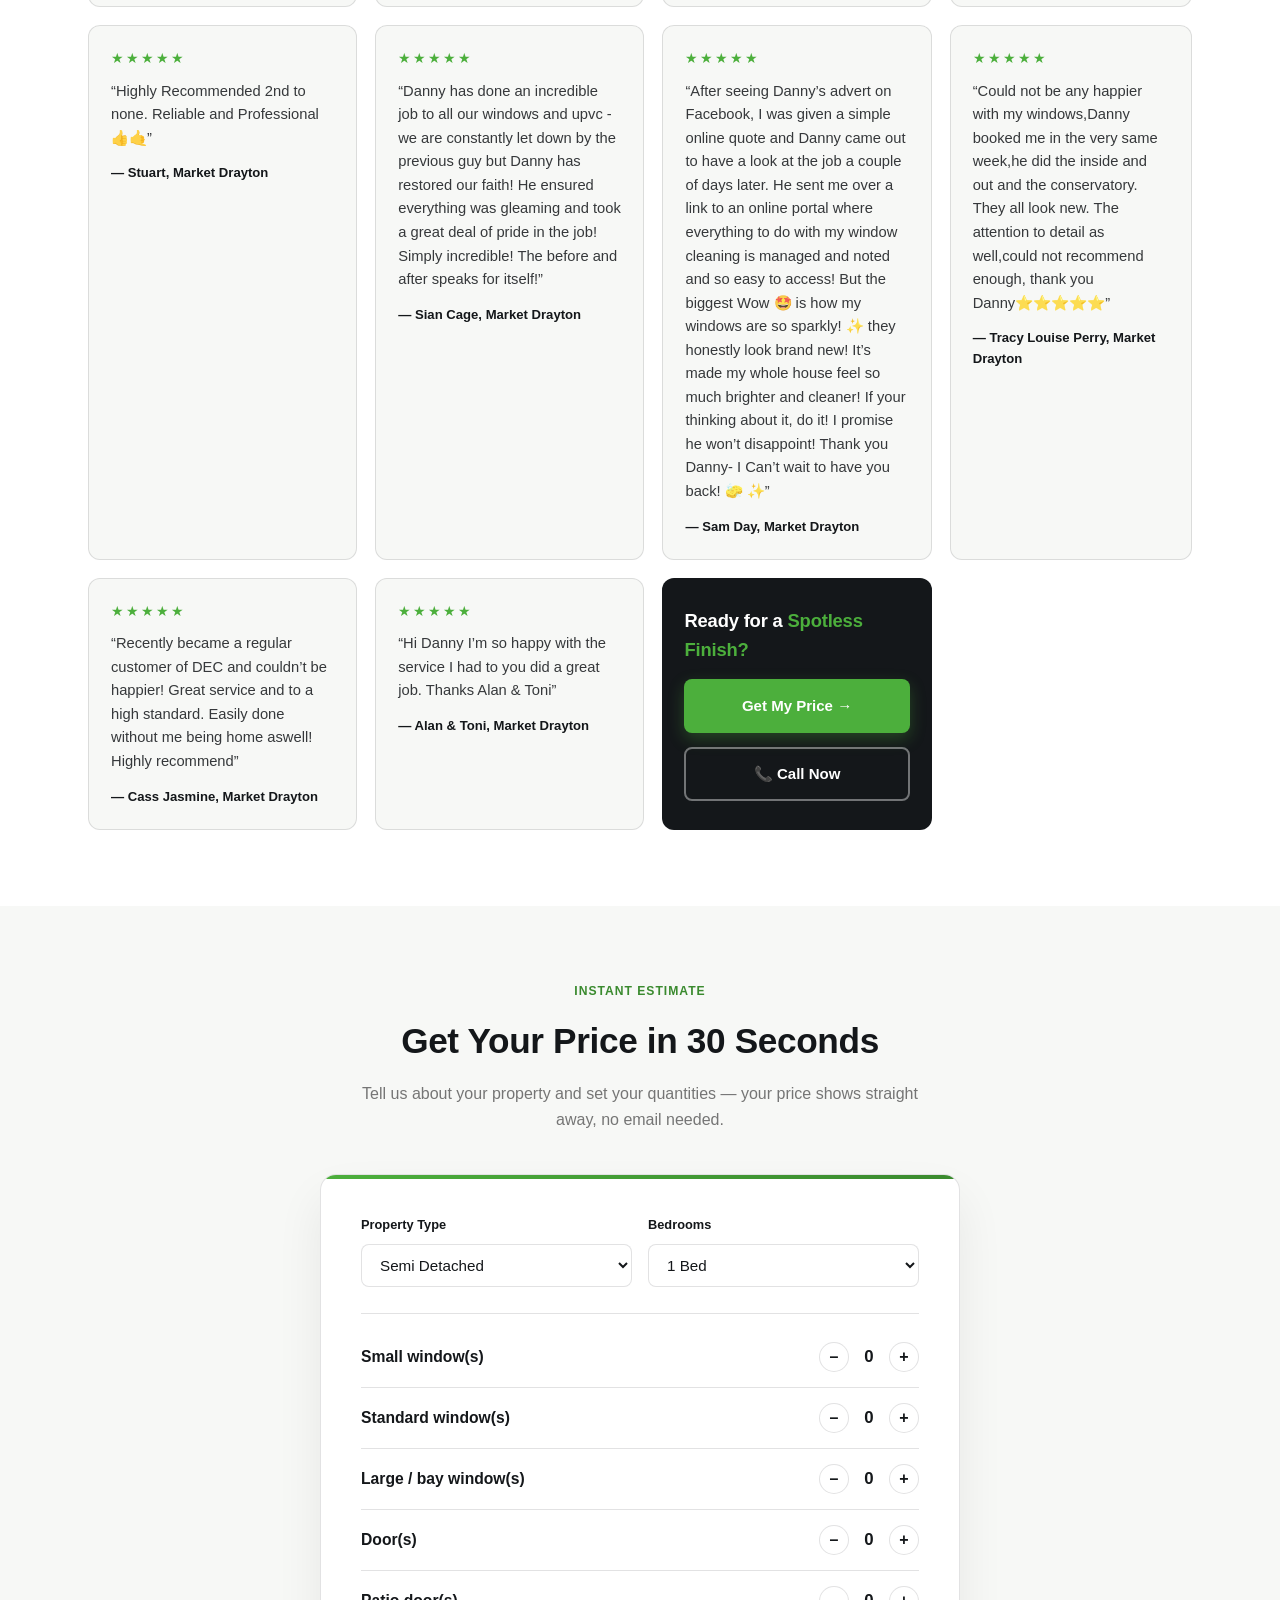
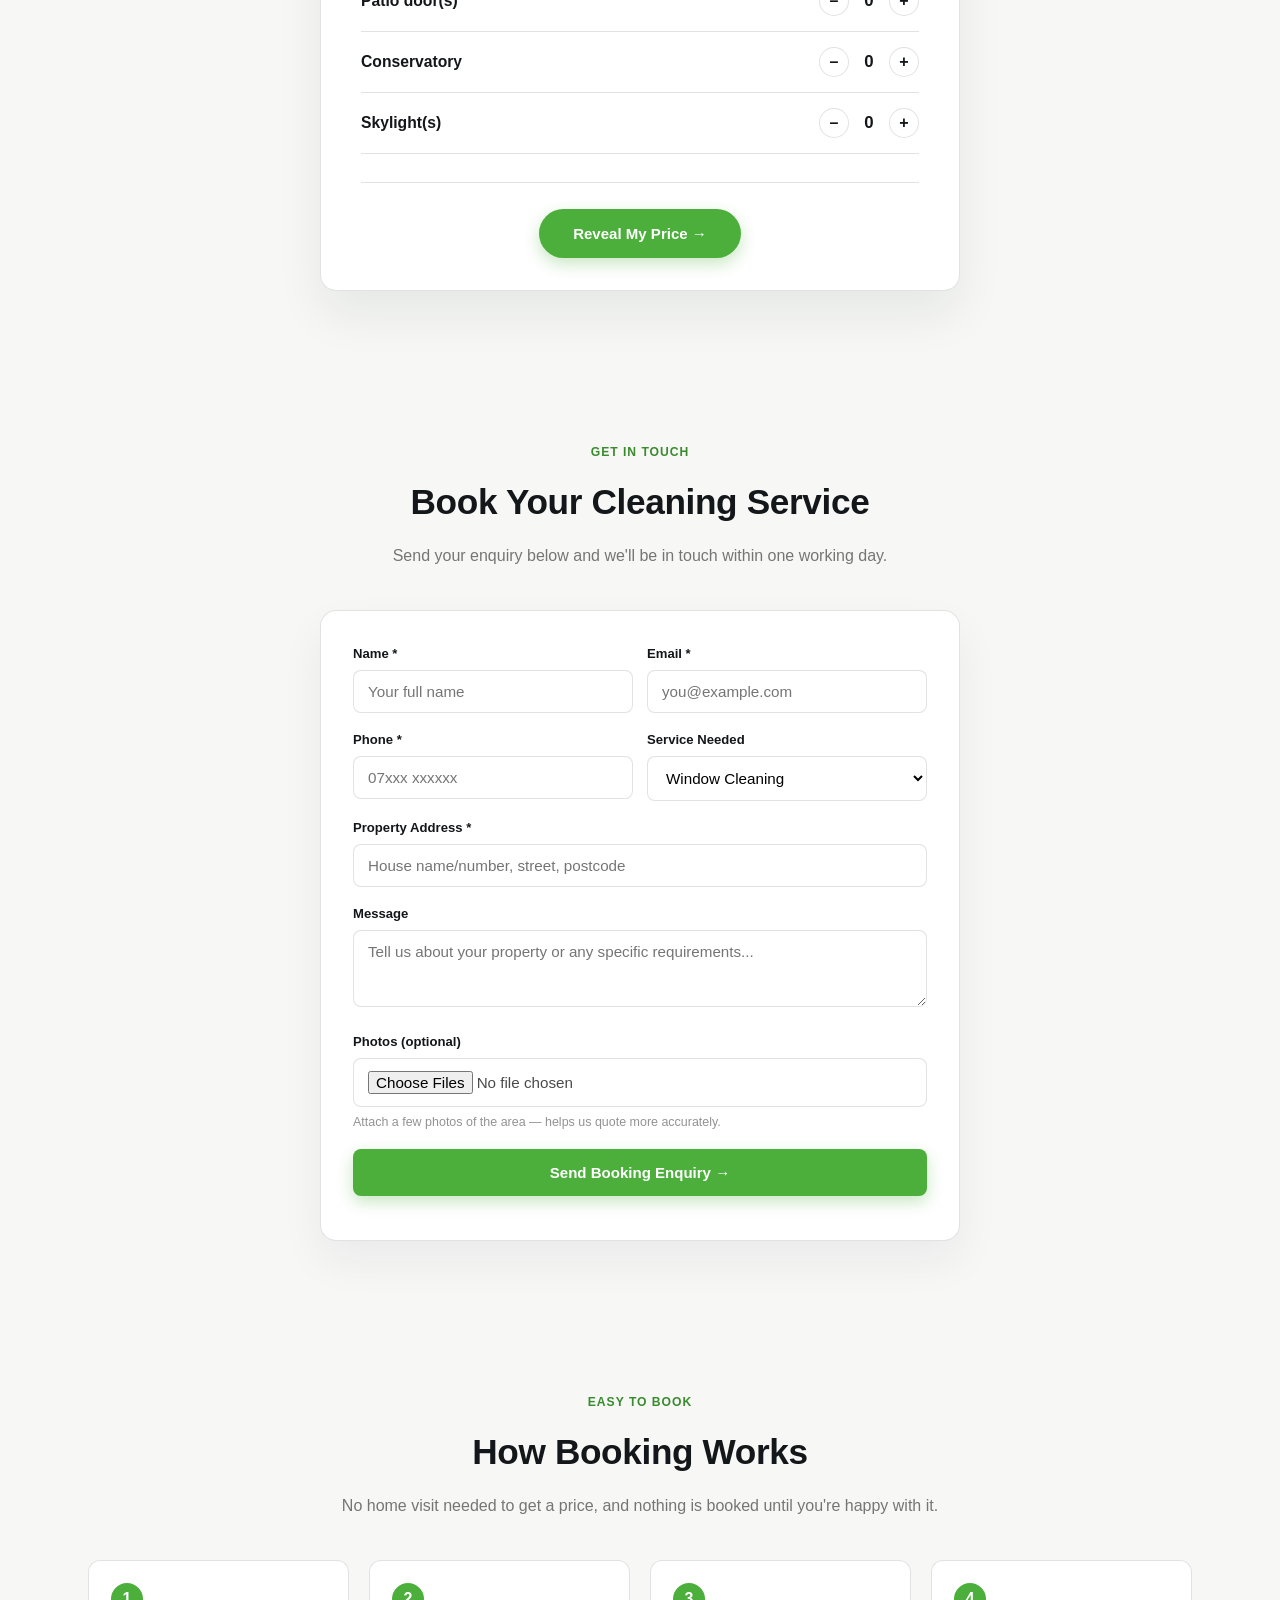
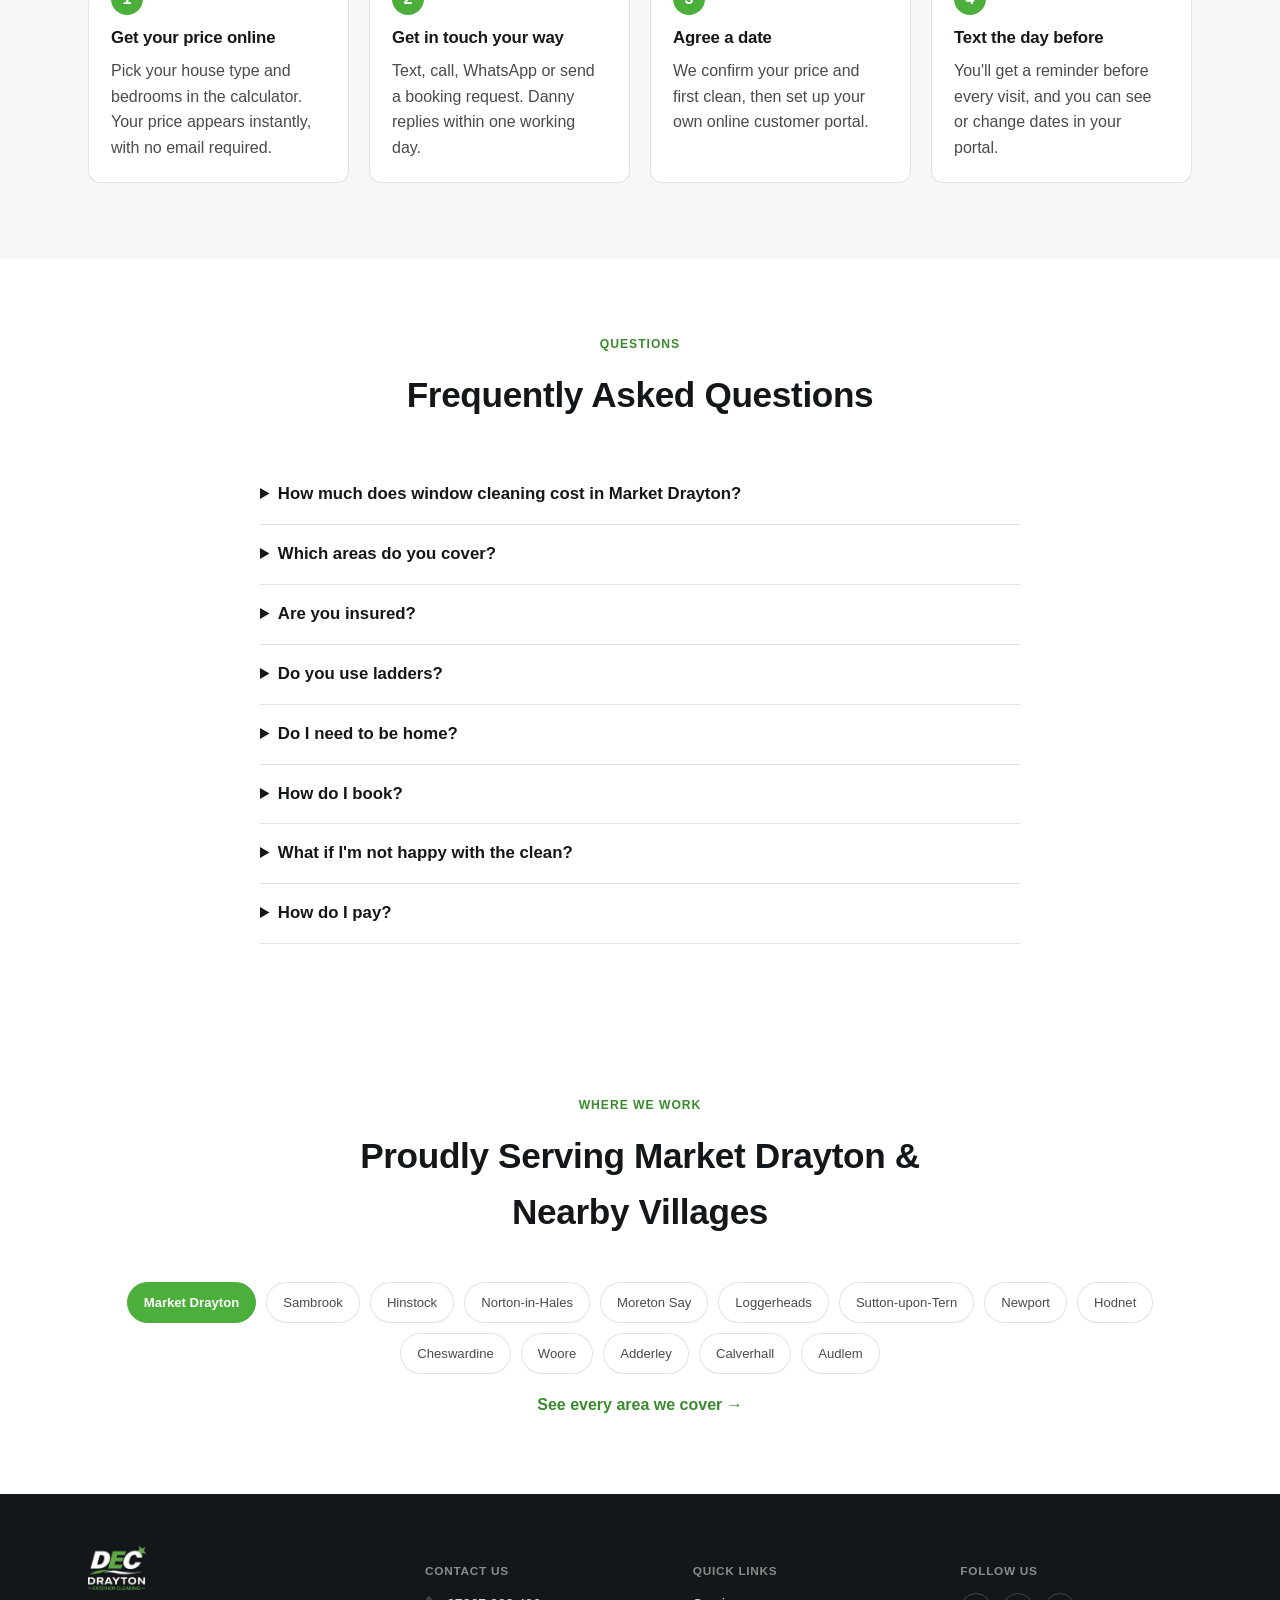
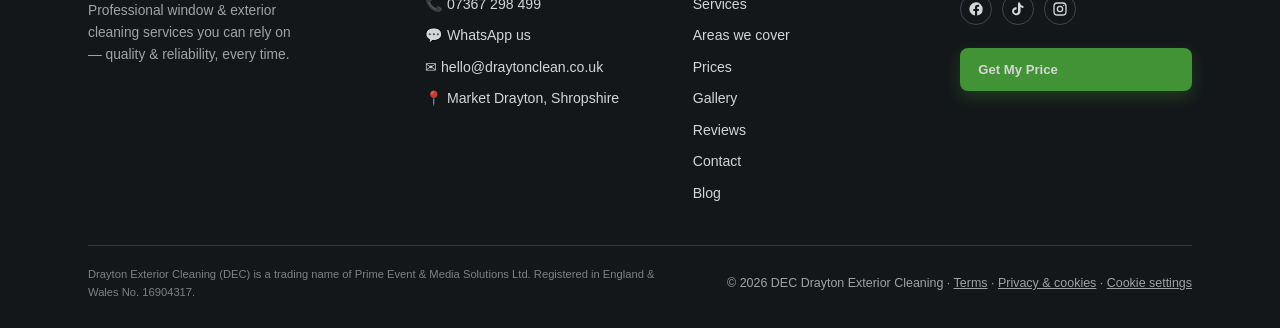
==== commit 72145ab6: "Add plain-text price guide (from £14), booking steps, FAQ with schema and trust points; descriptive " ====
--- a/dec-site-cms/index.html
+++ b/dec-site-cms/index.html
@@ -3,8 +3,8 @@
 <head>
 <meta charset="UTF-8">
 <meta name="viewport" content="width=device-width, initial-scale=1.0">
-<title>Window Cleaning Market Drayton | Drayton Exterior Cleaning</title>
-<meta name="description" content="Pure-water window and exterior cleaning in Market Drayton and nearby villages. Fully insured, 5-star reviewed, instant online prices.">
+<title>Window Cleaner Market Drayton | Drayton Exterior Cleaning</title>
+<meta name="description" content="Pure-water window and exterior cleaning in Market Drayton and nearby villages. Window cleaning from £14. Fully insured, 5-star reviewed, instant online prices.">
 <link rel="canonical" href="https://draytonclean.co.uk/">
 <meta property="og:type" content="website">
 <meta property="og:title" content="DEC — Drayton Exterior Cleaning | Market Drayton">
@@ -18,6 +18,7 @@
 <meta name="twitter:description" content="Professional window and exterior cleaning in Market Drayton. Fully insured, reliable local service, free quotes.">
 <!-- Cookie consent: Google Analytics only loads after "Accept" -->
 <script src="/dec-consent.js"></script>
+<script defer src="/festive.js"></script>
 <script type="application/ld+json">
 {
   "@context": "https://schema.org",
@@ -50,7 +51,7 @@
     "addressRegion": "Shropshire",
     "addressCountry": "GB"
   },
-  "priceRange": "££",
+  "priceRange": "From £14",
   "sameAs": [
     "https://www.facebook.com/profile.php?id=61593315966697",
     "https://www.tiktok.com/@dannyontheradio",
@@ -169,6 +170,22 @@
   .hero-photo .ph-label{color:rgba(255,255,255,0.55); font-family:var(--mono); font-size:0.78rem; padding:0 30px; line-height:1.6;}
   /* Services */
   section{padding:76px 0;}
+  /* Price guide, booking steps & FAQ (added Nov 2026) */
+  .dec-price-grid{display:grid; grid-template-columns:repeat(auto-fit,minmax(260px,1fr)); gap:20px; max-width:720px; margin:0 auto;}
+  .dec-price-table{width:100%; border-collapse:collapse; background:#fff; border:1px solid var(--line); border-radius:var(--radius); overflow:hidden;}
+  .dec-price-table caption{font-family:var(--display); font-weight:700; color:var(--black); text-align:left; padding:0 0 8px;}
+  .dec-price-table th,.dec-price-table td{padding:10px 16px; border-top:1px solid var(--line); text-align:left; font-weight:500;}
+  .dec-price-table td{text-align:right; font-weight:700; color:var(--black);}
+  .dec-price-note{text-align:center; max-width:640px; margin:20px auto 0; font-size:0.9rem; opacity:0.75;}
+  .dec-steps{display:grid; grid-template-columns:repeat(auto-fit,minmax(220px,1fr)); gap:20px; counter-reset:step; list-style:none; padding:0; margin:0;}
+  .dec-steps li{background:#fff; border:1px solid var(--line); border-radius:var(--radius); padding:22px; counter-increment:step;}
+  .dec-steps li::before{content:counter(step); display:inline-flex; width:32px; height:32px; border-radius:50%; background:var(--green); color:#fff; font-weight:800; align-items:center; justify-content:center; margin-bottom:10px;}
+  .dec-steps h3{font-size:1.05rem; margin-bottom:6px;}
+  .dec-faq{max-width:760px; margin:0 auto;}
+  .dec-faq details{border-bottom:1px solid var(--line); padding:16px 0;}
+  .dec-faq summary{cursor:pointer; font-weight:700; color:var(--black); font-family:var(--display); font-size:1.05rem;}
+  .dec-faq details p{margin-top:10px;}
+
   .section-head{max-width:600px; margin:0 auto 42px; text-align:center;}
   .section-head h2{font-size:clamp(1.7rem,3vw,2.2rem); font-weight:800;}
   .section-head p{margin-top:12px; opacity:0.75;}
@@ -397,7 +414,7 @@
       <div>
         <div class="eyebrow">Market Drayton &amp; surrounding villages</div>
         <h1>Window &amp; Exterior Cleaning <span class="accent">in Market Drayton</span></h1>
-        <p class="sub">Pure-water window cleaning that takes care of the frames, sills and doors too — with an online customer portal and a text the day before every visit.</p>
+        <p class="sub">Pure-water window cleaning that takes care of the frames, sills and doors too — with an online customer portal and a text the day before every visit. Regular window cleaning from £14.</p>
         <div class="trust-row">
           <div class="trust-item"><svg viewBox="0 0 24 24"><path d="M12 2l8 4v6c0 5-3.5 8.5-8 10-4.5-1.5-8-5-8-10V6z"/></svg> Fully Insured</div>
           <div class="trust-item"><svg viewBox="0 0 24 24"><path d="M12 21s-7-4.5-7-10a5 5 0 0110-1 5 5 0 0110 1c0 5.5-7 10-7 10z"/></svg> Reliable Local Service</div>
@@ -482,6 +499,10 @@
           <div class="item"><svg viewBox="0 0 24 24"><path d="M20 6L9 17l-5-5"/></svg> Local, trusted &amp; fully insured</div>
           <div class="item"><svg viewBox="0 0 24 24"><path d="M20 6L9 17l-5-5"/></svg> Reliable, friendly &amp; punctual</div>
           <div class="item"><svg viewBox="0 0 24 24"><path d="M20 6L9 17l-5-5"/></svg> Modern equipment &amp; safe methods</div>
+          <div class="item"><svg viewBox="0 0 24 24"><path d="M20 6L9 17l-5-5"/></svg> No ladders: pure water from the ground, safer for your home &amp; garden</div>
+          <div class="item"><svg viewBox="0 0 24 24"><path d="M20 6L9 17l-5-5"/></svg> Danny started window cleaning at 18 and is back with modern kit</div>
+          <div class="item"><svg viewBox="0 0 24 24"><path d="M20 6L9 17l-5-5"/></svg> 48-hour re-clean promise if anything's missed</div>
+          <div class="item"><svg viewBox="0 0 24 24"><path d="M20 6L9 17l-5-5"/></svg> Registered limited company (Prime Event &amp; Media Solutions Ltd)</div>
           <div class="item"><svg viewBox="0 0 24 24"><path d="M20 6L9 17l-5-5"/></svg> Attention to detail &amp; quality guaranteed</div>
           <div class="item"><svg viewBox="0 0 24 24"><path d="M20 6L9 17l-5-5"/></svg> Locally reviewed by happy customers</div>
           <div class="item"><svg viewBox="0 0 24 24"><path d="M20 6L9 17l-5-5"/></svg> Text reminder the day before we're due</div>
@@ -497,6 +518,36 @@
       <div class="why-photo" id="vanPhoto" role="img" aria-label="Drayton Exterior Cleaning van" style="background-image:url(/content/uploads/van-photo.jpg); background-size:cover; background-position:center;"></div>
     </div>
   </section>
+
+<!-- PLAIN-TEXT PRICE GUIDE (added Nov 2026): readable by Google and AI tools, which can't run the calculator.
+     Keep these numbers in step with MINIMUM_TABLE in the calculator script. -->
+  <section id="price-guide" style="padding:56px 0;">
+  <div class="wrap">
+    <div class="section-head">
+      <div class="eyebrow" style="text-align:center;">Price Guide</div>
+      <h2>Window Cleaning from £14</h2>
+      <p>Regular exterior window cleaning prices in Market Drayton and nearby villages. Frames, sills and doors are wiped as standard.</p>
+    </div>
+    <div class="dec-price-grid">
+      <table class="dec-price-table">
+        <caption>Semi-detached</caption>
+        <tr><th scope="row">1 bedroom</th><td>from £14</td></tr>
+        <tr><th scope="row">2 bedrooms</th><td>from £16</td></tr>
+        <tr><th scope="row">3 bedrooms</th><td>from £18</td></tr>
+        <tr><th scope="row">4 bedrooms</th><td>from £22</td></tr>
+      </table>
+      <table class="dec-price-table">
+        <caption>Detached</caption>
+        <tr><th scope="row">1 bedroom</th><td>from £15</td></tr>
+        <tr><th scope="row">2 bedrooms</th><td>from £17</td></tr>
+        <tr><th scope="row">3 bedrooms</th><td>from £19</td></tr>
+        <tr><th scope="row">4 bedrooms</th><td>from £23</td></tr>
+        <tr><th scope="row">5 bedrooms</th><td>from £26</td></tr>
+      </table>
+    </div>
+    <p class="dec-price-note">Conservatories from £5 extra. First and one-off cleans are priced individually. Use the calculator for your exact price, with no email needed.</p>
+  </div>
+</section>
   <!-- GALLERY -->
   <section id="gallery">
     <div class="wrap">
@@ -507,24 +558,24 @@
       </div>
       <div class="gallery-grid" id="galleryGrid">
         <div class="gallery-item ba-item">
-          <div class="ba-half"><img src="/content/uploads/before.jpg" alt="Before cleaning — job 1" loading="lazy" decoding="async" width="600" height="600" data-full="/content/uploads/before.jpg"><span class="ba-tag">Before</span></div>
-          <div class="ba-half"><img src="/content/uploads/after.jpg" alt="After cleaning — job 1" loading="lazy" decoding="async" width="600" height="600" data-full="/content/uploads/after.jpg"><span class="ba-tag ba-after">After</span></div>
+          <div class="ba-half"><img src="/content/uploads/before.jpg" alt="Before window cleaning in Market Drayton — job 1" loading="lazy" decoding="async" width="600" height="600" data-full="/content/uploads/before.jpg"><span class="ba-tag">Before</span></div>
+          <div class="ba-half"><img src="/content/uploads/after.jpg" alt="After window cleaning in Market Drayton — job 1" loading="lazy" decoding="async" width="600" height="600" data-full="/content/uploads/after.jpg"><span class="ba-tag ba-after">After</span></div>
         </div>
         <div class="gallery-item ba-item">
-          <div class="ba-half"><img src="/content/uploads/img_6696.jpeg" alt="Before cleaning — job 2" loading="lazy" decoding="async" width="600" height="600" data-full="/content/uploads/img_6696.jpeg"><span class="ba-tag">Before</span></div>
-          <div class="ba-half"><img src="/content/uploads/img_6697.jpeg" alt="After cleaning — job 2" loading="lazy" decoding="async" width="600" height="600" data-full="/content/uploads/img_6697.jpeg"><span class="ba-tag ba-after">After</span></div>
+          <div class="ba-half"><img src="/content/uploads/img_6696.jpeg" alt="Before window cleaning in Market Drayton — job 2" loading="lazy" decoding="async" width="600" height="600" data-full="/content/uploads/img_6696.jpeg"><span class="ba-tag">Before</span></div>
+          <div class="ba-half"><img src="/content/uploads/img_6697.jpeg" alt="After window cleaning in Market Drayton — job 2" loading="lazy" decoding="async" width="600" height="600" data-full="/content/uploads/img_6697.jpeg"><span class="ba-tag ba-after">After</span></div>
         </div>
         <div class="gallery-item ba-item">
-          <div class="ba-half"><img src="/content/uploads/img_6705.jpeg" alt="Before cleaning — job 3" loading="lazy" decoding="async" width="600" height="600" data-full="/content/uploads/img_6705.jpeg"><span class="ba-tag">Before</span></div>
-          <div class="ba-half"><img src="/content/uploads/img_6707.jpeg" alt="After cleaning — job 3" loading="lazy" decoding="async" width="600" height="600" data-full="/content/uploads/img_6707.jpeg"><span class="ba-tag ba-after">After</span></div>
+          <div class="ba-half"><img src="/content/uploads/img_6705.jpeg" alt="Before window cleaning in Market Drayton — job 3" loading="lazy" decoding="async" width="600" height="600" data-full="/content/uploads/img_6705.jpeg"><span class="ba-tag">Before</span></div>
+          <div class="ba-half"><img src="/content/uploads/img_6707.jpeg" alt="After window cleaning in Market Drayton — job 3" loading="lazy" decoding="async" width="600" height="600" data-full="/content/uploads/img_6707.jpeg"><span class="ba-tag ba-after">After</span></div>
         </div>
         <div class="gallery-item ba-item">
-          <div class="ba-half"><img src="/content/uploads/img_6775.jpeg" alt="Before cleaning — job 4" loading="lazy" decoding="async" width="600" height="600" data-full="/content/uploads/img_6775.jpeg"><span class="ba-tag">Before</span></div>
-          <div class="ba-half"><img src="/content/uploads/img_6781.jpeg" alt="After cleaning — job 4" loading="lazy" decoding="async" width="600" height="600" data-full="/content/uploads/img_6781.jpeg"><span class="ba-tag ba-after">After</span></div>
+          <div class="ba-half"><img src="/content/uploads/img_6775.jpeg" alt="Before window cleaning in Market Drayton — job 4" loading="lazy" decoding="async" width="600" height="600" data-full="/content/uploads/img_6775.jpeg"><span class="ba-tag">Before</span></div>
+          <div class="ba-half"><img src="/content/uploads/img_6781.jpeg" alt="After window cleaning in Market Drayton — job 4" loading="lazy" decoding="async" width="600" height="600" data-full="/content/uploads/img_6781.jpeg"><span class="ba-tag ba-after">After</span></div>
         </div>
         <div class="gallery-item ba-item">
-          <div class="ba-half"><img src="/content/uploads/img_6809.jpeg" alt="Before cleaning — job 5" loading="lazy" decoding="async" width="600" height="600" data-full="/content/uploads/img_6809.jpeg"><span class="ba-tag">Before</span></div>
-          <div class="ba-half"><img src="/content/uploads/img_6814.jpeg" alt="After cleaning — job 5" loading="lazy" decoding="async" width="600" height="600" data-full="/content/uploads/img_6814.jpeg"><span class="ba-tag ba-after">After</span></div>
+          <div class="ba-half"><img src="/content/uploads/img_6809.jpeg" alt="Before window cleaning in Market Drayton — job 5" loading="lazy" decoding="async" width="600" height="600" data-full="/content/uploads/img_6809.jpeg"><span class="ba-tag">Before</span></div>
+          <div class="ba-half"><img src="/content/uploads/img_6814.jpeg" alt="After window cleaning in Market Drayton — job 5" loading="lazy" decoding="async" width="600" height="600" data-full="/content/uploads/img_6814.jpeg"><span class="ba-tag ba-after">After</span></div>
         </div>
       </div>
     </div>
@@ -1622,6 +1673,113 @@
       </div>
     </div>
   </section>
+  <!-- HOW BOOKING WORKS (added Nov 2026) -->
+  <section id="how-it-works" style="background:var(--offwhite);">
+    <div class="wrap">
+      <div class="section-head">
+        <div class="eyebrow" style="text-align:center;">Easy to Book</div>
+        <h2>How Booking Works</h2>
+        <p>No home visit needed to get a price, and nothing is booked until you're happy with it.</p>
+      </div>
+      <ol class="dec-steps">
+        <li><h3>Get your price online</h3><p>Pick your house type and bedrooms in the calculator. Your price appears instantly, with no email required.</p></li>
+        <li><h3>Get in touch your way</h3><p>Text, call, WhatsApp or send a booking request. Danny replies within one working day.</p></li>
+        <li><h3>Agree a date</h3><p>We confirm your price and first clean, then set up your own online customer portal.</p></li>
+        <li><h3>Text the day before</h3><p>You'll get a reminder before every visit, and you can see or change dates in your portal.</p></li>
+      </ol>
+    </div>
+  </section>
+  <!-- FAQ (added Nov 2026) - keep answers in step with the FAQPage schema just below -->
+  <section id="faq">
+    <div class="wrap">
+      <div class="section-head">
+        <div class="eyebrow" style="text-align:center;">Questions</div>
+        <h2>Frequently Asked Questions</h2>
+      </div>
+      <div class="dec-faq">
+      <details><summary>How much does window cleaning cost in Market Drayton?</summary><p>Regular exterior window cleaning starts from £14 for a 1-bedroom semi-detached house, £18 for a 3-bed semi and £19 for a 3-bed detached. Conservatories are from £5 extra. First and one-off cleans are priced individually. The online calculator shows your exact price in 30 seconds with no email needed.</p></details>
+      <details><summary>Which areas do you cover?</summary><p>Market Drayton and nearby villages including Sambrook, Hinstock, Norton-in-Hales, Moreton Say, Loggerheads, Sutton-upon-Tern, Newport, Hodnet, Cheswardine, Woore, Adderley, Calverhall and Audlem.</p></details>
+      <details><summary>Are you insured?</summary><p>Yes. Drayton Exterior Cleaning is fully insured, and is a trading name of Prime Event &amp; Media Solutions Ltd, a registered limited company.</p></details>
+      <details><summary>Do you use ladders?</summary><p>No. We use pure water and lightweight poles from the ground, which is safer for you, your home and your garden, and leaves glass streak-free.</p></details>
+      <details><summary>Do I need to be home?</summary><p>No, for exterior cleaning you don't need to be in, as long as we can get to the windows (for example, side gates left unlocked). You'll get a text the day before each visit.</p></details>
+      <details><summary>How do I book?</summary><p>Get your price with the online calculator, then text, call, WhatsApp or send a booking request. Danny will reply within one working day to confirm your price and a date. Nothing is booked until you've agreed the price.</p></details>
+      <details><summary>What if I'm not happy with the clean?</summary><p>Let us know within 48 hours and we'll come back and re-clean the affected windows free of charge.</p></details>
+      <details><summary>How do I pay?</summary><p>By bank transfer or securely online through your customer portal, which also shows your next clean and lets you change dates.</p></details>
+      </div>
+    </div>
+  </section>
+<script type="application/ld+json">
+{
+  "@context": "https://schema.org",
+  "@type": "FAQPage",
+  "mainEntity": [
+    {
+      "@type": "Question",
+      "name": "How much does window cleaning cost in Market Drayton?",
+      "acceptedAnswer": {
+        "@type": "Answer",
+        "text": "Regular exterior window cleaning starts from £14 for a 1-bedroom semi-detached house, £18 for a 3-bed semi and £19 for a 3-bed detached. Conservatories are from £5 extra. First and one-off cleans are priced individually. The online calculator shows your exact price in 30 seconds with no email needed."
+      }
+    },
+    {
+      "@type": "Question",
+      "name": "Which areas do you cover?",
+      "acceptedAnswer": {
+        "@type": "Answer",
+        "text": "Market Drayton and nearby villages including Sambrook, Hinstock, Norton-in-Hales, Moreton Say, Loggerheads, Sutton-upon-Tern, Newport, Hodnet, Cheswardine, Woore, Adderley, Calverhall and Audlem."
+      }
+    },
+    {
+      "@type": "Question",
+      "name": "Are you insured?",
+      "acceptedAnswer": {
+        "@type": "Answer",
+        "text": "Yes. Drayton Exterior Cleaning is fully insured, and is a trading name of Prime Event & Media Solutions Ltd, a registered limited company."
+      }
+    },
+    {
+      "@type": "Question",
+      "name": "Do you use ladders?",
+      "acceptedAnswer": {
+        "@type": "Answer",
+        "text": "No. We use pure water and lightweight poles from the ground, which is safer for you, your home and your garden, and leaves glass streak-free."
+      }
+    },
+    {
+      "@type": "Question",
+      "name": "Do I need to be home?",
+      "acceptedAnswer": {
+        "@type": "Answer",
+        "text": "No, for exterior cleaning you don't need to be in, as long as we can get to the windows (for example, side gates left unlocked). You'll get a text the day before each visit."
+      }
+    },
+    {
+      "@type": "Question",
+      "name": "How do I book?",
+      "acceptedAnswer": {
+        "@type": "Answer",
+        "text": "Get your price with the online calculator, then text, call, WhatsApp or send a booking request. Danny will reply within one working day to confirm your price and a date. Nothing is booked until you've agreed the price."
+      }
+    },
+    {
+      "@type": "Question",
+      "name": "What if I'm not happy with the clean?",
+      "acceptedAnswer": {
+        "@type": "Answer",
+        "text": "Let us know within 48 hours and we'll come back and re-clean the affected windows free of charge."
+      }
+    },
+    {
+      "@type": "Question",
+      "name": "How do I pay?",
+      "acceptedAnswer": {
+        "@type": "Answer",
+        "text": "By bank transfer or securely online through your customer portal, which also shows your next clean and lets you change dates."
+      }
+    }
+  ]
+}
+</script>
   <!-- AREAS -->
   <section>
     <div class="wrap">
@@ -1770,8 +1928,8 @@
     grid.innerHTML = items.map(function(it, i){
       var n = i + 1;
       return '<div class="gallery-item ba-item">' +
-        '<div class="ba-half"><img alt="Before cleaning — job ' + n + '" loading="lazy" decoding="async" width="600" height="600" data-full="' + decEsc(it.before_image) + '"><span class="ba-tag">Before</span></div>' +
-        '<div class="ba-half"><img alt="After cleaning — job ' + n + '" loading="lazy" decoding="async" width="600" height="600" data-full="' + decEsc(it.after_image) + '"><span class="ba-tag ba-after">After</span></div>' +
+        '<div class="ba-half"><img alt="Before window cleaning in Market Drayton — job ' + n + '" loading="lazy" decoding="async" width="600" height="600" data-full="' + decEsc(it.before_image) + '"><span class="ba-tag">Before</span></div>' +
+        '<div class="ba-half"><img alt="After window cleaning in Market Drayton — job ' + n + '" loading="lazy" decoding="async" width="600" height="600" data-full="' + decEsc(it.after_image) + '"><span class="ba-tag ba-after">After</span></div>' +
         (it.caption ? '<span class="ba-cap">' + decEsc(it.caption) + '</span>' : '') +
       '</div>';
     }).join('');
